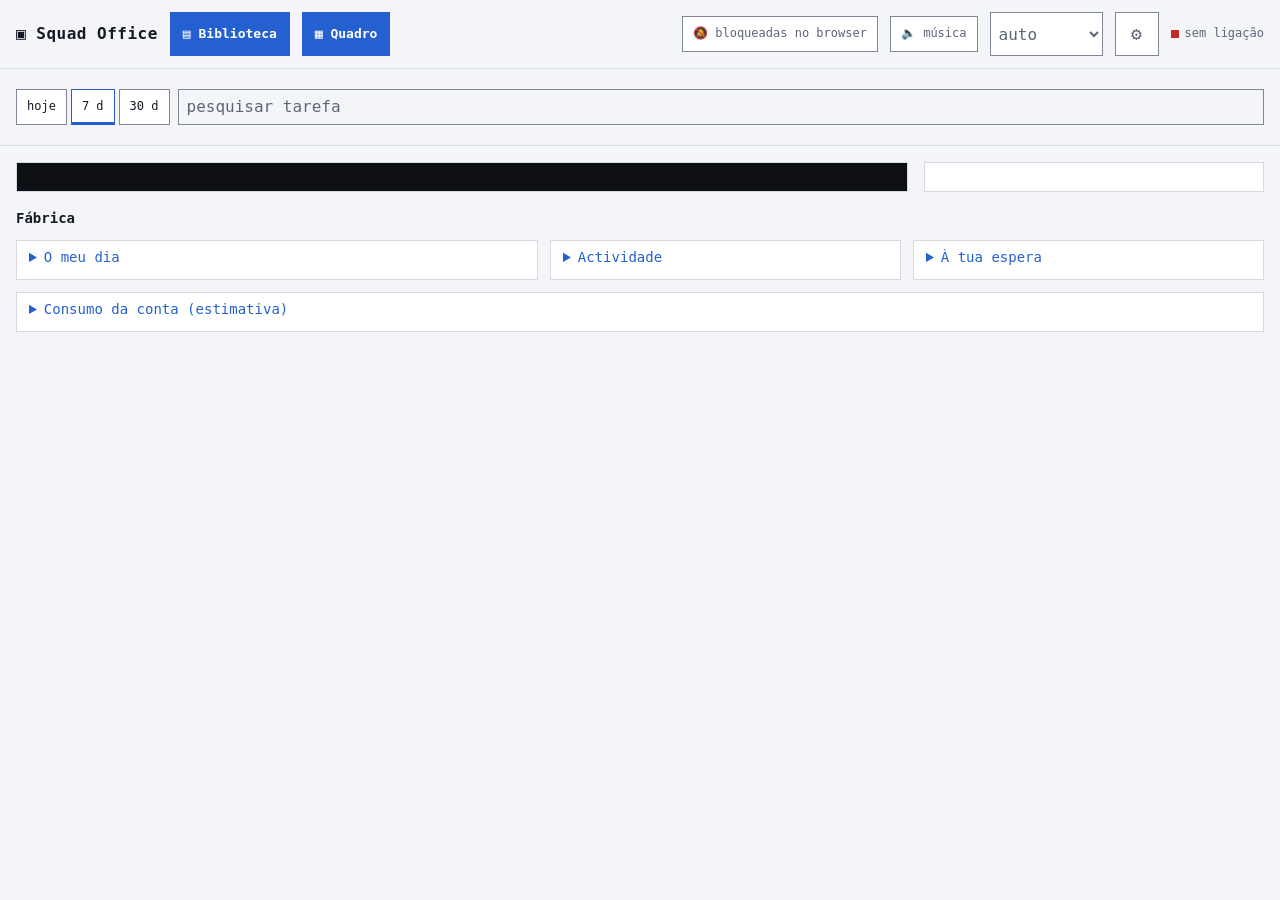
==== static/index.html @ f0184d97 "Squad Office Lite 0.1.2 Co-Authored-By: Claude Opus 5.5 <noreply@anthropic.com>" ====
<!doctype html>
<html lang="pt">
<head>
<meta charset="utf-8">
<meta name="viewport" content="width=device-width, initial-scale=1">
<title>Squad Office</title>
<link rel="manifest" href="manifest.json" crossorigin="use-credentials">
<meta name="theme-color" content="#12141c">
<link rel="apple-touch-icon" href="apple-touch-icon.png">
<meta name="apple-mobile-web-app-capable" content="yes">
<meta name="apple-mobile-web-app-title" content="Squad Office">
<meta name="apple-mobile-web-app-status-bar-style" content="black">
<link rel="icon" href="data:image/svg+xml,<svg xmlns='http://www.w3.org/2000/svg' viewBox='0 0 10 10' shape-rendering='crispEdges'><rect width='10' height='10' fill='%23263238'/><rect x='2' y='1' width='6' height='3' fill='%23ffcc80'/><rect x='1' y='5' width='8' height='4' fill='%2342a5f5'/></svg>">
<script>
// tema antes do 1.º paint: <html data-theme> leva o tema efectivo (auto = claro/escuro do sistema); escolha em localStorage["tema"]
var TEMA_COR = { escuro: "#12141c", claro: "#f4f5f9", sepia: "#f3ead6", contraste: "#000000" }, temaEscolha = "auto", temaMq = null;
function temaAplicar(v) {
  temaEscolha = v === "auto" || Object.prototype.hasOwnProperty.call(TEMA_COR, v) ? v : "auto";
  var ef = temaEscolha === "auto" ? (temaMq && temaMq.matches ? "claro" : "escuro") : temaEscolha, m = document.querySelector('meta[name="theme-color"]');
  document.documentElement.setAttribute("data-theme", ef);
  if (m) m.content = TEMA_COR[ef];
}
try {
  temaMq = window.matchMedia ? matchMedia("(prefers-color-scheme: light)") : null;
  var temaV = "auto";
  try { temaV = localStorage.getItem("tema"); } catch (e) {}
  temaAplicar(temaV);
  var temaF = function () { if (temaEscolha === "auto") temaAplicar("auto"); };
  if (temaMq) temaMq.addEventListener ? temaMq.addEventListener("change", temaF) : temaMq.addListener(temaF);
} catch (e) {}
</script>
<style>
:root {
  --bg: #12141c; --panel: #1b1f2b; --line: #2c3245; --text: #e8eaf2; --muted: #9aa3b8;
  --ok: #66bb6a; --warn: #ffb74d; --bad: #ef5350; --accent: #64b5f6;
  --well: #0d0f15; --sunk: #232838; --ctl: #2c3245; --ok-bg: #1e3a2a; --warn-bg: #2e2716; --bad-bg: #2e1719; --on-accent: #0d0f15;
  --on-warn: #212121; --backdrop: #000000bb; --focus: #64b5f6; --imgbg: #0d0f15; --skel: #232838; color-scheme: dark;
  --now-bg: #3a3220; --act-bg: #1f2a1f; --well-focus: #64b5f6;
}
/* temas (data-theme posto pelo script do <head>; :root = escuro). O escritório (pixel-art) fica igual em todos */
[data-theme="claro"] {
  --bg: #f4f5f9; --panel: #ffffff; --line: #d5d9e3; --text: #171a24; --muted: #5c6577; --ok: #1a6e33; --warn: #a04e00; --bad: #c62828; --accent: #2460d0;
  --well: #0d0f15; --sunk: #e3e6ee; --ctl: #7f8698; --ok-bg: #dcf3e2; --warn-bg: #fff3e6; --bad-bg: #fde3e3; --on-accent: #ffffff;
  --on-warn: #ffffff; --backdrop: #0a0c14b3; --focus: #2460d0; --imgbg: #e3e6ee; --skel: #e3e6ee; color-scheme: light;
  --now-bg: var(--warn-bg); --act-bg: var(--ok-bg); --well-focus: #64b5f6;
}
[data-theme="sepia"] {
  --bg: #f3ead6; --panel: #faf4e6; --line: #dccfb2; --text: #3d3224; --muted: #6b5b46; --ok: #3d6b21; --warn: #8a4b0f; --bad: #a12a1e; --accent: #1f5a96;
  --well: #0d0f15; --sunk: #e6dcc6; --ctl: #8c7b63; --ok-bg: #dfe9cb; --warn-bg: #f6e3c0; --bad-bg: #f2d8cf; --on-accent: #ffffff;
  --on-warn: #ffffff; --backdrop: #2a1e10b3; --focus: #1f5a96; --imgbg: #e6dcc6; --skel: #e3d7bf; color-scheme: light;
  --now-bg: var(--warn-bg); --act-bg: var(--ok-bg); --well-focus: #64b5f6;
}
[data-theme="contraste"] {
  --bg: #000000; --panel: #121212; --line: #bdbdbd; --text: #ffffff; --muted: #d6d6d6; --ok: #66ff8c; --warn: #ffd740; --bad: #ff7a7a; --accent: #5ad1ff;
  --well: #000000; --sunk: #1f1f1f; --ctl: #bdbdbd; --ok-bg: #0b2e14; --warn-bg: #2e2300; --bad-bg: #2a0606; --on-accent: #000000;
  --on-warn: #000000; --backdrop: #000000e6; --focus: #ffff00; --imgbg: #000000; --skel: #2a2a2a; color-scheme: dark;
  --now-bg: var(--warn-bg); --act-bg: var(--ok-bg); --well-focus: #ffff00;
}
* { box-sizing: border-box; }
::placeholder { color: var(--muted); opacity: 1; }
body { margin: 0; background: var(--bg); color: var(--text);
  font: 14px/1.45 ui-monospace, SFMono-Regular, Menlo, Consolas, monospace; }
header { display: flex; flex-wrap: wrap; align-items: center; gap: 8px 12px; padding: 12px 16px; border-bottom: 1px solid var(--line); }
header h1 { font-size: 16px; margin: 0; letter-spacing: .5px; }
#def-b, #bell, #music, #tema { background: var(--panel); color: var(--muted); border: 1px solid var(--ctl);
  min-height: 36px; padding: 4px 10px; font: inherit; font-size: 12px; cursor: pointer; }
#bell { margin-left: auto; }
/* 16 px: o iOS faz zoom em selects mais pequenos; rótulos curtos para música + tema + ao vivo caberem numa linha a 360 px */
#tema { min-height: 44px; font-size: 16px; padding: 4px 0 4px 4px; }
/* Biblioteca: botão preenchido na 1.ª linha do header (em 360 px o resto desce); a secção substitui o escritório */
#quad-b, #bib-b { min-height: 44px; padding: 4px 12px; background: var(--accent); color: var(--on-accent); border: 1px solid var(--accent);
  font: inherit; font-size: 13px; font-weight: 600; cursor: pointer; }
#quad-b:focus-visible, #bib-b:focus-visible { outline: 2px solid var(--text); outline-offset: 2px; }
@media (max-width: 520px) { header { column-gap: 8px; } header h1 { flex: 1 1 0; min-width: 0; } header > :not(h1, #bib-b) { order: 2; }
  header::after { content: ""; order: 1; flex-basis: 100%; margin-top: -8px; } }
header > #def-b { min-width: 44px; min-height: 44px; font-size: 18px; order: 0; }
body[data-view="biblioteca"] :is(#rooms, #filt, #tabs, #totals, main, #fabrica) { display: none; }
body[data-view="quadro"] :is(#aprovacoes, #rooms, #filt, #tabs, #totals, main, #fabrica) { display: none; }
#bell[aria-pressed="true"], #music[aria-pressed="true"] { color: var(--text); border-color: var(--accent); }
#vol { width: 90px; accent-color: var(--accent); }
#live { color: var(--muted); font-size: 12px; display: flex; align-items: center; gap: 6px; }
#live i { width: 8px; height: 8px; background: var(--ok); display: inline-block; }
#live.off i { background: var(--bad); }
#tabs, #rooms { display: flex; gap: 8px; padding: 10px 16px; overflow-x: auto; border-bottom: 1px solid var(--line); }
#tabs button, #rooms button { flex: none; background: var(--panel); color: var(--text); border: 1px solid var(--ctl);
  padding: 6px 10px; font: inherit; font-size: 12px; cursor: pointer; }
#tabs button[aria-pressed="true"], #rooms button[aria-pressed="true"] { border-color: var(--accent); box-shadow: inset 0 -2px 0 var(--accent); }
#rooms { padding-bottom: 0; border-bottom: 0; }
#rooms button { min-height: 36px; padding: 6px 14px; font-size: 13px; }
#tabs .dot, #rooms .dot { display: inline-block; width: 7px; height: 7px; margin-right: 6px; background: var(--muted); }
#tabs .dot.run, #rooms .dot.run { background: var(--ok); animation: blink 1s steps(2) infinite; }
main { display: grid; grid-template-columns: minmax(0, 1fr) 340px; gap: 16px; padding: 16px; }
@media (max-width: 900px) { main { grid-template-columns: 1fr; } }
#office { background: var(--well); border: 1px solid var(--line); }
#office svg { display: block; width: 100%; height: auto; image-rendering: pixelated; }
aside { background: var(--panel); border: 1px solid var(--line); padding: 14px; min-width: 0; }
aside h2 { font-size: 14px; margin: 0 0 4px; }
.sub { color: var(--muted); font-size: 12px; overflow-wrap: anywhere; }
.badge { display: inline-block; padding: 1px 6px; font-size: 11px; border: 1px solid currentColor; margin-left: 6px; }
.s-run { color: var(--ok); } .s-ok { color: var(--accent); } .s-warn { color: var(--warn); } .s-bad { color: var(--bad); }
.steps { display: flex; gap: 4px; margin: 12px 0; }
.steps span { flex: 1; text-align: center; font-size: 11px; padding: 4px 0; background: var(--sunk); color: var(--muted); }
.steps span.done { background: var(--ok-bg); color: var(--ok); }
.steps span.now { background: var(--now-bg); color: var(--warn); }
/* barra de progresso */
.prog { margin: 12px 0; } .prog .steps { margin: 0 0 6px; } .prog-t { margin-top: 4px; color: var(--muted); font-size: 12px; }
.prog-m { height: 6px; background: var(--sunk); outline: 1px solid var(--line); }
.prog-m i { display: block; height: 100%; background: var(--accent); } .late i { background: var(--warn); }
a { color: var(--accent); }
ol { list-style: none; margin: 10px 0 0; padding: 0; max-height: 52vh; overflow-y: auto; }
li { display: grid; grid-template-columns: 10px 1fr auto; gap: 8px; padding: 6px 0; border-top: 1px solid var(--line); font-size: 12px; }
li i { width: 10px; height: 10px; margin-top: 3px; }
li b { font-weight: 600; } li .t { color: var(--muted); white-space: nowrap; }
li.act { background: var(--act-bg); }
.issues { color: var(--warn); font-size: 12px; margin-top: 8px; white-space: pre-line; }
#who { border: 1px solid var(--accent); padding: 8px 10px; margin-bottom: 12px; font-size: 12px; }
#who button { float: right; min-height: 32px; margin: -4px -4px 0 8px; background: var(--bg); color: var(--text);
  border: 1px solid var(--ctl); font: inherit; font-size: 12px; cursor: pointer; }
#office .seat { cursor: pointer; }
#office .seat:focus { outline: none; }
#office .seat:focus-visible > rect:first-of-type { stroke: var(--well-focus); stroke-width: 1; }
/* ecrã estreito: o papel seria ilegível (fica no toque/tooltip) e o nome ganha 1 unidade (cabe em 64 u) */
@media (max-width: 520px) { #office .role { display: none; } #office .seat > text { font-size: 8px; } }
/* 4 salas a 360 px sem scroll horizontal */
@media (max-width: 520px) { #rooms { gap: 4px; padding-inline: 8px; } #rooms button { padding: 6px 8px; } }
.empty { color: var(--muted); padding: 40px 16px; text-align: center; }
#totals { padding: 6px 16px 0; }
#totals:empty { display: none; }
/* faixa Fábrica: igual em todas as salas; <details> fechados por defeito */
#fabrica { display: flex; flex-wrap: wrap; align-items: flex-start; gap: 12px; padding: 0 16px 16px; }
#fabrica h2 { flex-basis: 100%; font-size: 14px; margin: 0; }
#fabrica details { flex: 1 1 300px; background: var(--panel); border: 1px solid var(--line); padding: 0 12px 6px; min-width: 0; }
#fabrica table { width: 100%; border-collapse: collapse; font-size: 12px; margin: 6px 0; }
#fabrica th, #fabrica td { padding: 3px 4px; text-align: right; border-top: 1px solid var(--line); }
#fabrica th:first-child, #fabrica td:first-child { text-align: left; overflow-wrap: anywhere; }
#fabrica details[data-k="wait"] ol { max-height: 40vh; overflow-y: auto; overscroll-behavior: contain; }
#fabrica caption { text-align: left; font-weight: 600; padding-top: 6px; }
li.warn { background: var(--warn-bg); } li.warn b { color: var(--warn); }
li.bad { background: var(--bad-bg); } li.bad b { color: var(--bad); }
li.off { opacity: .5; }
details summary { cursor: pointer; color: var(--accent); min-height: 32px; padding-top: 6px; }
details summary:focus-visible { outline: 1px solid var(--focus); outline-offset: 2px; }
/* alto contraste: foco amarelo de 2 px em todos os controlos (os outros temas mantêm o anel do browser) */
[data-theme="contraste"] :focus-visible { outline: 2px solid var(--focus); outline-offset: 2px; }
@keyframes blink { 50% { opacity: .2; } }
svg .typeA { animation: blink .5s steps(1) infinite; }
svg .typeB { animation: blink .5s steps(1) infinite reverse; }
svg .glow { animation: blink 1.2s steps(2) infinite; }
svg .idle { opacity: .55; }
svg .zz { animation: float 2s steps(4) infinite; }
@keyframes float { 0% { transform: translateY(0); opacity: 1; } 100% { transform: translateY(-6px); opacity: 0; } }
@media (prefers-reduced-motion: reduce) { svg *, .dot.run { animation: none !important; } }
/* v2: luz rotativa de CI vermelho (sem feixe com reduced-motion), etiqueta «preso?», «Agora:» */
svg .beam { transform-origin: 19px 198px; animation: spin 1.6s linear infinite; }
@keyframes spin { to { transform: rotate(360deg); } }
@media (prefers-reduced-motion: reduce) { svg .beam { display: none; } }
.tag { display: inline-block; padding: 0 5px; font-size: 11px; background: var(--warn); color: var(--on-warn); font-weight: 600; }
.now { margin-top: 4px; font-size: 12px; }
/* config inválida ou ausente: o servidor usa o exemplo e diz porquê */
#aviso { margin: 0; padding: 6px 16px; font-size: 12px; background: var(--warn-bg); color: var(--warn); border-bottom: 1px solid var(--line); }
#banner { position: fixed; top: 8px; left: 50%; transform: translateX(-50%); z-index: 10; width: max-content; max-width: calc(100vw - 16px);
  background: var(--ok-bg); color: var(--text); border: 2px solid var(--ok); padding: 8px 14px; font-weight: 600; box-shadow: 0 4px 0 #0008; overflow-wrap: anywhere; }
/* filtro e pesquisa das tarefas terminadas */
#filt { display: flex; flex-wrap: wrap; align-items: center; gap: 8px; padding: 10px 16px 0; }
#filt [role="group"], #rd-f, .btns { display: flex; flex-wrap: wrap; gap: 4px; }
#filt button, #rd-f button, .btns button, #rd-x, #rd-more { background: var(--panel); color: var(--text); border: 1px solid var(--ctl);
  min-height: 36px; padding: 4px 10px; font: inherit; font-size: 12px; cursor: pointer; }
#filt button[aria-pressed="true"], #rd-f button[aria-pressed="true"] { border-color: var(--accent); box-shadow: inset 0 -2px 0 var(--accent); }
#q, #rd-q { flex: 1 1 140px; min-width: 0; min-height: 36px; background: var(--bg); color: var(--text); border: 1px solid var(--ctl);
  padding: 4px 8px; font: inherit; font-size: 16px; }
@media (max-width: 520px) { #filt { padding-inline: 8px; } }
/* «O meu dia» */
#fabrica details[data-k="day"] { flex: 2 1 420px; }
.nums { display: grid; grid-template-columns: repeat(2, minmax(0, 1fr)); gap: 6px; margin: 6px 0 10px; }
.nums div { background: var(--sunk); padding: 6px 8px; overflow-wrap: anywhere; }
.nums b { display: block; font-size: 15px; } .nums span { color: var(--muted); font-size: 11px; }
.chart { display: block; width: 100%; height: auto; max-width: 620px; }
.chart text { fill: var(--muted); }
.leg { display: flex; flex-wrap: wrap; gap: 4px 12px; font-size: 11px; color: var(--muted); margin: 4px 0 10px; }
.leg i { display: inline-block; width: 8px; height: 8px; margin-right: 4px; }
.tl { display: grid; grid-template-columns: minmax(0, 10em) 1fr; gap: 8px; align-items: center; font-size: 11px; padding: 2px 0; }
.tl-t { position: relative; height: 10px; background: var(--sunk); }
.tl-t i { position: absolute; top: 0; bottom: 0; min-width: 3px; }
.tk { display: flex; justify-content: space-between; font-size: 10px; color: var(--muted); }
/* entrega e leitor (markdown escapado: as listas não herdam o estilo das listas do painel) */
.deliv { margin-top: 12px; border-top: 1px solid var(--line); padding-top: 8px; }
.deliv h3 { font-size: 13px; margin: 0 0 6px; }
.deliv .md { max-height: 45vh; overflow-y: auto; margin-top: 8px; overscroll-behavior: contain; }
.md { font-size: 12px; overflow-wrap: anywhere; }
.md h3, .md h4, .md h5 { font-size: 13px; margin: 8px 0 4px; } .md p { margin: 4px 0; }
.md ul, .md ol { list-style: revert; max-height: none; overflow: visible; margin: 4px 0; padding-left: 20px; }
.md li { display: list-item; border: 0; padding: 1px 0; }
.md code { background: var(--bg); padding: 0 3px; }
.md blockquote { margin: 4px 0; padding: 2px 0 2px 10px; border-left: 3px solid var(--line); }
.md pre, .ent pre { white-space: pre-wrap; overflow-wrap: anywhere; background: var(--bg); padding: 6px 8px; margin: 4px 0; font: inherit; font-size: 12px; max-height: 40vh; overflow-y: auto; }
#reader { width: min(900px, calc(100vw - 16px)); max-height: calc(100dvh - 16px); padding: 0; background: var(--panel); color: var(--text); border: 1px solid var(--line); }
#reader[open] { display: flex; flex-direction: column; }
#reader::backdrop { background: var(--backdrop); }
.rd-top { display: flex; align-items: center; gap: 8px; padding: 10px 12px; border-bottom: 1px solid var(--line); }
.rd-top h2 { flex: 1; font-size: 14px; margin: 0; overflow-wrap: anywhere; }
.rd-ctl { display: flex; flex-wrap: wrap; gap: 8px; padding: 8px 12px; }
#rd-s { margin: 0 12px 6px; }
#rd-list { flex: 1; min-height: 0; overflow-y: auto; padding: 0 12px; overscroll-behavior: contain; }
.ent { border-top: 1px solid var(--line); padding: 6px 0; }
.ent.k-pedido { border-left: 3px solid var(--accent); padding-left: 8px; }
.ent.err pre { border-left: 3px solid var(--bad); }
#rd-more { margin: 8px 12px 12px; align-self: flex-start; }
/* tabelas markdown: scroll só dentro do próprio bloco */
.md .tw { overflow-x: auto; margin: 4px 0; }
.md table { border-collapse: collapse; overflow-wrap: normal; }
.md th, .md td { border: 1px solid var(--line); padding: 3px 6px; text-align: left; vertical-align: top; }
/* Aprovações (fim da página; escondida sem pedidos; a secção e cada pedido recolhem) */
#aprovacoes { padding: 0 16px 16px; }
#apr-d > summary { min-height: 44px; color: var(--text); }
#apr-d h2 { display: inline; font-size: 14px; margin: 0; }
#apr-n { color: var(--muted); font-size: 12px; }
.apr { background: var(--panel); border: 1px solid var(--line); margin-bottom: 8px; min-width: 0; }
.apr button, #ad-x { min-height: 44px; background: var(--bg); color: var(--text); border: 1px solid var(--ctl);
  padding: 6px 12px; font: inherit; font-size: 13px; cursor: pointer; }
.apr button:disabled { opacity: .45; cursor: not-allowed; }
.apr button:focus-visible, .apr textarea:focus-visible { outline: 2px solid var(--focus); outline-offset: 1px; }
.apr .apr-h { display: block; width: 100%; text-align: left; border: 0; background: none; padding: 10px 12px; overflow-wrap: anywhere; }
.apr-h b { display: block; font-size: 14px; }
.apr-b { padding: 0 12px 12px; border-top: 1px solid var(--line); min-width: 0; }
.apr-b > h3 { font-size: 12px; color: var(--muted); margin: 10px 0 2px; }
.dec { border-top: 1px solid var(--line); margin-top: 10px; padding-top: 8px; overflow-wrap: anywhere; }
.dec p { margin: 0 0 6px; }
.dec textarea { display: block; width: 100%; min-height: 64px; background: var(--bg); color: var(--text); border: 1px solid var(--ctl);
  padding: 6px 8px; font: inherit; font-size: 16px; resize: vertical; }
.apr .btns { gap: 6px; margin-top: 6px; }
.apr .ok-b { border-color: var(--ok); } .apr .no-b { border-color: var(--bad); }
.cf { margin-top: 8px; padding: 8px; border: 1px solid var(--warn); background: var(--warn-bg); }
.cf span { display: block; font-weight: 600; margin-bottom: 6px; overflow-wrap: anywhere; }
.apr .msg { margin: 6px 0 0; font-size: 12px; }
@media (max-width: 520px) { #aprovacoes { padding-inline: 8px; } }
#apr-dlg { width: min(900px, calc(100vw - 16px)); max-height: calc(100dvh - 16px); padding: 0; background: var(--panel); color: var(--text); border: 1px solid var(--line); }
#apr-dlg[open] { display: flex; flex-direction: column; }
#apr-dlg::backdrop { background: var(--backdrop); }
#ad-b { flex: 1; min-height: 0; overflow-y: auto; padding: 8px 12px 12px; overscroll-behavior: contain; }
</style>
</head>
<body>
<header>
  <h1>▣ Squad Office</h1>
  <button id="bib-b" type="button" aria-pressed="false">▤ Biblioteca</button>
  <button id="quad-b" type="button" aria-pressed="false">▦ Quadro</button>
  <button id="bell" aria-pressed="false" title="Notificar quando um goal termina ou há um alerta">🔕 notificações</button>
  <button id="music" aria-pressed="false" aria-label="Música de fundo">🔈 música</button>
  <input id="vol" type="range" min="0" max="100" step="10" value="30" aria-label="Volume da música" hidden>
  <select id="tema" aria-label="Tema"><option value="auto">auto</option><option value="escuro">escuro</option><option value="claro">claro</option><option value="sepia">sépia</option><option value="contraste">contraste</option></select>
  <button id="def-b" type="button" aria-label="Definições" aria-haspopup="dialog">⚙</button>
  <div id="live"><i></i><span>a ligar…</span></div>
</header>
<p id="aviso" role="status" hidden></p>
<section id="bib" aria-labelledby="bib-h" hidden></section>
<section id="quadro" aria-labelledby="q-h" hidden></section>
<nav id="rooms" aria-label="Salas"></nav>
<div id="filt"><div role="group" aria-label="Tarefas terminadas de"><button type="button" data-p="hoje">hoje</button><button type="button" data-p="7d">7 d</button><button type="button" data-p="30d">30 d</button></div>
  <input id="q" type="search" placeholder="pesquisar tarefa" aria-label="Pesquisar tarefas por projecto ou id" autocomplete="off"></div>
<nav id="tabs" aria-label="Execuções"></nav>
<div id="totals" class="sub"></div>
<main>
  <section id="office" aria-label="Escritório da squad"></section>
  <aside id="info"></aside>
</main>
<section id="fabrica" aria-labelledby="fab-h">
  <h2 id="fab-h">Fábrica</h2>
  <details data-k="day"><summary>O meu dia</summary><div></div></details>
  <details data-k="feed"><summary>Actividade</summary><div></div></details>
  <details data-k="wait"><summary>À tua espera</summary><div></div></details>
  <details data-k="usage"><summary>Consumo da conta (estimativa)</summary><div></div></details>
</section>
<section id="aprovacoes" aria-labelledby="apr-h" hidden><details id="apr-d" open><summary><h2 id="apr-h">Aprovações</h2> <span id="apr-n"></span></summary><div id="apr-list"></div></details></section>
<div id="banner" role="status" hidden></div>
<dialog id="reader" aria-labelledby="rd-h">
  <div class="rd-top"><h2 id="rd-h">Transcript</h2><button type="button" id="rd-x">fechar</button></div>
  <div class="rd-ctl"><input id="rd-q" type="search" maxlength="100" placeholder="pesquisar no transcript" aria-label="Pesquisar no transcript" autocomplete="off">
    <div id="rd-f" role="group" aria-label="Mostrar"><button type="button" data-f="tudo">tudo</button><button type="button" data-f="mensagens">mensagens</button><button type="button" data-f="sem-ferramentas">sem ferramentas</button></div></div>
  <p id="rd-s" class="sub" aria-live="polite"></p>
  <div id="rd-list"></div>
  <button type="button" id="rd-more" hidden>Mais</button>
</dialog>
<dialog id="apr-dlg" aria-labelledby="ad-h">
  <div class="rd-top"><h2 id="ad-h">Pedido</h2><button type="button" id="ad-x">fechar</button></div>
  <p id="ad-s" class="sub" aria-live="polite" style="margin: 6px 12px 0"></p>
  <div id="ad-b" class="md"></div>
</dialog>
<script>
"use strict";
// nomes e papéis num só sítio: mudar um nome é só aqui
const ROLES = {
  "tech-lead":         { name: "Maestro",       short: "Tech lead",   full: "Tech lead",                  shirt: "#26a69a", hair: "#4e342e" },
  "product-owner":     { name: "Dona Ideia",    short: "PO",          full: "Product owner",              shirt: "#ec407a", hair: "#212121" },
  "architect":         { name: "Planta",        short: "Arquitecto",  full: "Arquitecto",                 shirt: "#5c6bc0", hair: "#9e9e9e" },
  "backend-engineer":  { name: "Zé Bastidores", short: "Backend",     full: "Engenheiro backend",         shirt: "#42a5f5", hair: "#3e2723" },
  "frontend-engineer": { name: "Pixel",         short: "Frontend",    full: "Engenheiro frontend",        shirt: "#ffa726", hair: "#f9a825" },
  "devops-engineer":   { name: "Esteira",       short: "DevOps",      full: "Engenheiro DevOps",          shirt: "#8d6e63", hair: "#000000" },
  "infra-engineer":    { name: "Chico Cabos",   short: "Infra",       full: "Engenheiro de infra",        shirt: "#78909c", hair: "#5d4037" },
  "test-engineer":     { name: "Tomé",          short: "Testes",      full: "Testes (só acredita vendo)", shirt: "#9ccc65", hair: "#6d4c41" },
  "code-reviewer":     { name: "Lupa",          short: "Code review", full: "Revisão de código",          shirt: "#ab47bc", hair: "#263238" },
  "security-reviewer": { name: "Cadeado",       short: "Segurança",   full: "Revisão de segurança",       shirt: "#ef5350", hair: "#1b1b1b" },
  "ajudante":          { name: "Faz-Tudo",      short: "Ajudante",    full: "Ajudante",                   shirt: "#ffee58", hair: "#795548" },
  "general":           { name: "Biscate",       short: "Avulso",      full: "Agente genérico",            shirt: "#bdbdbd", hair: "#424242" },
  "cmo":               { name: "Capitã Funil",  short: "CMO",         full: "Directora de marketing",     shirt: "#ff7043", hair: "#3e2723" },
  "analista":          { name: "Tia Contas",    short: "Análise",     full: "Análise de números",         shirt: "#26c6da", hair: "#9e9e9e" },
  "revisor":           { name: "Vírgula",       short: "Revisão",     full: "Revisão de materiais",       shirt: "#d4e157", hair: "#212121" },
  "copy":              { name: "Lábia",         short: "Copy",        full: "Textos (copy)",              shirt: "#f06292", hair: "#f9a825" },
  "crm":               { name: "Fiel",          short: "CRM",         full: "Relação com clientes (CRM)", shirt: "#66bb6a", hair: "#5d4037" },
  "estratega":         { name: "Xadrez",        short: "Estratégia",  full: "Estratégia",                 shirt: "#3949ab", hair: "#000000" },
  "juridico":          { name: "Dra. Alínea",   short: "Jurídico",    full: "Jurídico",                   shirt: "#8e244d", hair: "#4e342e" },
  "criativo":          { name: "Pincel",        short: "Criativo",    full: "Criativos (imagem e vídeo)", shirt: "#8e24aa", hair: "#d84315" },
  "social":            { name: "Hashtag",       short: "Social media", full: "Redes sociais",             shirt: "#00897b", hair: "#212121" },
  "gestor":            { name: "Leme",          short: "Campanhas",   full: "Gestão de campanhas (Meta)", shirt: "#0277bd", hair: "#bf360c" },
  "lider-rnd":         { name: "Bússola",       short: "Líder R&D",   full: "Líder R&D",                  shirt: "#b8860b", hair: "#3e2723" },
  "vigia":             { name: "Sentinela",     short: "Tendências",  full: "Vigia de tendências",        shirt: "#43a047", hair: "#212121" },
  "analista-mercado":  { name: "Radar",         short: "Mercado",     full: "Análise de mercado",         shirt: "#e64a19", hair: "#9e9e9e" },
  "sre":               { name: "Plantão",       short: "SRE",         full: "SRE",                        shirt: "#c62828", hair: "#4e342e" },
  "investigador":      { name: "Pista",         short: "Investigação", full: "Investigação",              shirt: "#00acc1", hair: "#5d4037" },
};
// ficha do papel na sala s: o líder leva a «personagem» da config; um líder sem ficha usa a do tech-lead com o nome do papel
const rl = (r, s = R()) => { const b = ROLES[r] || (r === s?.lead ? { ...ROLES["tech-lead"], name: r, short: "Líder", full: "Líder da squad" } : ROLES.general);
  return r === s?.lead && s.personagem ? { ...b, name: s.personagem } : b; };
const label = (r, s) => `${rl(r, s).name} (${rl(r, s).short})`;
// Salas: uma por squad da config, todas com a planta da Dev; o líder senta-se no lugar do tech-lead. Secretárias opcionais só
// aparecem quando usadas; posição de cada personagem (canto sup. esq. do sprite, antes da escala ×2), viewBox 320×258
const SEATS = { "product-owner": [27, 62], "architect": [91, 62], "tech-lead": [155, 62], "devops-engineer": [219, 62], "infra-engineer": [283, 62],
  "backend-engineer": [27, 140], "frontend-engineer": [91, 140], "test-engineer": [155, 140], "code-reviewer": [219, 140], "security-reviewer": [283, 140],
  "ajudante": [219, 210], "general": [283, 210] };
function salasDe(c) {
  const sqs = Array.isArray(c?.squads) && c.squads.length ? c.squads : [{ id: "dev", nome: "Dev", lead: "tech-lead", personagem: null, formato: "worktree" }];
  return Object.fromEntries(sqs.map((s) => {
    const seats = { ...SEATS }, p = seats["tech-lead"];
    if (s.lead !== "tech-lead") { delete seats["tech-lead"]; delete seats[s.lead]; seats[s.lead] = p; }
    return [s.id, { name: s.nome, lead: s.lead, personagem: s.personagem || null, fases: s.formato === "worktree", coord: "a coordenar a squad",
      optional: ["general", "ajudante"].filter((r) => r !== s.lead), seats }];
  }));
}
const leadOf = (t) => ROOMS[sq(t)];
const sq = (t) => (Object.hasOwn(ROOMS, t.squad ?? "") ? t.squad : SQS[0]); // squad desconhecida → 1.ª sala
const SPRITE = [
  "...hhhh...",
  "..hhhhhh..",
  "..hssssh..",
  "..sesses..",
  "..ssssss..",
  "...ssss...",
  ".cccccccc.",
  "cccccccccc",
  "cccccccccc",
];
const SKIN = ["#ffcc80", "#d7a27a", "#8d5b3e", "#f1c27d", "#c68642"];
const $ = (s) => document.querySelector(s);
const esc = (s) => String(s ?? "").replace(/[&<>"']/g, (c) => ({ "&": "&amp;", "<": "&lt;", ">": "&gt;", '"': "&quot;", "'": "&#39;" }[c]));
const R = () => ROOMS[roomKey] || ROOMS[SQS[0]]; // sala visível
const roleOf = (r) => (R().seats[r] ? r : "general");
const fmtT = (iso) => (iso ? new Date(iso).toLocaleTimeString("pt-PT", { timeZone: TZ, hour: "2-digit", minute: "2-digit" }) : "…");
const fmtNum = (n, d = 0) => Number(n).toLocaleString("pt-PT", { minimumFractionDigits: d, maximumFractionDigits: d });
const fmtDur = (a, b) => {
  if (!a) return "";
  const s = Math.max(0, ((b ? new Date(b) : new Date()) - new Date(a)) / 1000);
  return s < 3600 ? `${Math.round(s / 60)} min` : `${(s / 3600).toFixed(1)} h`;
};

let state = null, roomKey = null, selected = location.hash.match(/^#(biblioteca|quadro)/) ? null : decodeURIComponent(location.hash.slice(1)) || null, prevWorking = {}, firstPaint = true, picked = null;

// ---- config do Office (GET api/config): lida antes da 1.ª pintura; sem resposta, omissões e nova tentativa a cada 5 s
const CFG0 = { marca: "Squad Office", utilizador: { nome: "Utilizador" }, squads: [], projectos: [], colunas: [], biblioteca: [], aviso: null }; // sem listas lançáveis: os módulos tratam a falta
const SQ_COR = ["#64b5f6", "#ff8a65", "#ffd54f", "#ce93d8", "#81c784", "#4dd0e1"]; // cor de cada squad nos gráficos, pela ordem da config
let cfg = CFG0, TZ, ROOMS, SQS, SQC;
function aplicarCfg(c) {
  cfg = { ...CFG0, ...(c && typeof c === "object" ? c : {}) };
  try { TZ = cfg.fuso ? new Intl.DateTimeFormat("en", { timeZone: cfg.fuso }).resolvedOptions().timeZone : undefined; } catch { TZ = undefined; } // fuso que o browser não conhece: o local
  ROOMS = salasDe(cfg); SQS = Object.keys(ROOMS); SQC = Object.fromEntries(SQS.map((k, i) => [k, SQ_COR[i % SQ_COR.length]]));
  if (roomKey && !ROOMS[roomKey]) roomKey = null;
  $("header h1").textContent = "▣ " + cfg.marca;
  $("#aviso").textContent = cfg.aviso ? "Configuração com problemas, a usar o exemplo: " + cfg.aviso : "";
  $("#aviso").hidden = !cfg.aviso;
}
aplicarCfg(CFG0);
async function lerCfg() {
  try {
    const r = await fetch("api/config", { cache: "no-store" });
    if (!r.ok) throw new Error(r.status);
    aplicarCfg(await r.json());
    paint(false);
  } catch { setTimeout(lerCfg, 5000); }
}

function person(role, x, y, mode) {
  const r = rl(role), skin = SKIN[[...role].reduce((a, c) => a + c.charCodeAt(0), 0) % SKIN.length];
  const col = { h: r.hair, s: skin, e: "#212121", c: r.shirt };
  let out = `<g class="${mode === "idle" ? "idle" : ""}">`;
  SPRITE.forEach((row, j) => [...row].forEach((ch, i) => {
    if (col[ch]) out += `<rect x="${x + i}" y="${y + j}" width="1" height="1" fill="${col[ch]}"/>`;
  }));
  return out + "</g>";
}

// cores da secretária (madeira)
const DESK = { top: "#a1887f", front: "#6d4c41", leg: "#4e342e" };
function desk(role, active, used, done, tip) {
  const [x, y] = R().seats[role], r = rl(role);
  // secretária clicável (toque mostra #who); o rect transparente aumenta a área de toque
  let g = `<g class="seat" data-role="${role}" tabindex="0" role="button" aria-label="${esc(r.name + ", " + r.full)}">`
    + `<title>${esc(`${r.name} — ${r.full}: ${tip}`)}</title><rect x="${x - 19}" y="${y - 11}" width="48" height="60" fill="transparent"/>`;
  // tudo desenhado à escala 1 e ampliado ×2 à volta do centro do sprite
  g += `<g transform="translate(${x + 5} ${y + 9}) scale(2) translate(${-x - 5} ${-y - 9})">` + person(role, x, y, active ? "work" : "idle");
  // secretária (à frente do corpo)
  const k = DESK;
  g += `<rect x="${x - 7}" y="${y + 8}" width="24" height="3" fill="${k.top}"/>`;
  g += `<rect x="${x - 7}" y="${y + 11}" width="24" height="7" fill="${k.front}"/>`;
  g += `<rect x="${x - 6}" y="${y + 18}" width="2" height="3" fill="${k.leg}"/><rect x="${x + 14}" y="${y + 18}" width="2" height="3" fill="${k.leg}"/>`;
  // monitor à esquerda
  g += `<rect x="${x - 6}" y="${y + 1}" width="7" height="6" fill="#37474f"/>`;
  g += `<rect x="${x - 5}" y="${y + 2}" width="5" height="4" fill="${active ? "#4fc3f7" : "#263238"}" class="${active ? "glow" : ""}"/>`;
  g += `<rect x="${x - 3}" y="${y + 7}" width="1" height="1" fill="#37474f"/>`;
  if (active) {
    g += `<g class="typeA"><rect x="${x + 1}" y="${y + 8}" width="2" height="1" fill="${SKIN[0]}"/></g>`;
    g += `<g class="typeB"><rect x="${x + 7}" y="${y + 8}" width="2" height="1" fill="${SKIN[0]}"/></g>`;
  } else {
    g += `<text x="${x + 10}" y="${y - 1}" font-size="4" fill="#90a4ae" class="zz">z</text>`;
  }
  if (done) g += `<rect x="${x + 13}" y="${y + 3}" width="4" height="4" fill="#66bb6a"/><path d="M${x + 13.8} ${y + 5} l1 1 l1.6 -2" stroke="#0d0f15" stroke-width=".7" fill="none"/>`;
  // placa: nome a negrito e papel curto por baixo (o papel esconde-se em ecrãs estreitos, ver CSS)
  g += `</g><text x="${x + 5}" y="${y + 41}" text-anchor="middle" font-size="7" font-weight="bold" fill="${active ? "#ffffff" : used ? "#b0bec5" : "#607d8b"}" font-family="ui-monospace,monospace">${esc(r.name)}</text>`;
  g += `<text class="role" x="${x + 5}" y="${y + 47}" text-anchor="middle" font-size="5" fill="#90a4ae" font-family="ui-monospace,monospace">${esc(r.short)}</text>`;
  return g + `</g>`;
}

const cut = (s, n) => (s.length > n ? s.slice(0, n - 1) + "…" : s);
// balão de 2 linhas («Nome (curto)» e o que faz), da largura de uma secretária (não se sobrepõe aos vizinhos)
function bubble(role, text) {
  const [x, y] = R().seats[role], w = 60, h = 15, bx = Math.min(Math.max(1, x + 5 - w / 2), 319 - w), by = y - 12 - h;
  // nome+papel longo («Zé Bastidores (Backend)») é comprimido para caber, em vez de cortado
  const t = (l, dy, b) => `<text x="${bx + w / 2}" y="${by + dy}" text-anchor="middle" font-size="5"${b ? ` font-weight="bold" fill="#37474f"` : ` fill="#212121"`}${l.length > 18 ? ` textLength="${w - 4}" lengthAdjust="spacingAndGlyphs"` : ""} font-family="ui-monospace,monospace">${esc(l)}</text>`;
  return `<g><rect x="${bx}" y="${by}" width="${w}" height="${h}" fill="#fffde7" stroke="#212121" stroke-width=".8"/>`
    + `<rect x="${x + 4}" y="${by + h}" width="3" height="3" fill="#fffde7"/>`
    + t(label(role), 6.5, true) + t(cut(String(text ?? ""), 19), 12.5) + `</g>`;
}

// rect de pixel art (classe e estilo opcionais)
const rc = (x, y, w, h, f, c = "", st = "") => `<rect x="${x}" y="${y}" width="${w}" height="${h}" fill="${f}"${c ? ` class="${c}"` : ""}${st ? ` style="${st}"` : ""}/>`;

function room(task) {
  let s = `<svg viewBox="0 0 320 ${R().h || 258}" shape-rendering="crispEdges" role="group" aria-label="Escritório pixel art da sala ${esc(R().name)}${task?.gh?.ci === "vermelho" ? " · CI vermelho" : ""}">`;
  // chão e parede
  for (let j = 0; j < 15; j++) for (let i = 0; i < 20; i++)
    s += `<rect x="${i * 16}" y="${32 + j * 16}" width="16" height="16" fill="${(i + j) % 2 ? "#2b2f3a" : "#262a34"}"/>`;
  s += `<rect width="320" height="32" fill="#3b4256"/><rect y="30" width="320" height="3" fill="#2a2f3e"/>`;
  s += `<rect x="12" y="6" width="34" height="18" fill="#1a237e"/><rect x="13" y="7" width="15" height="16" fill="#283593"/><rect x="30" y="7" width="15" height="16" fill="#283593"/><rect x="18" y="10" width="2" height="2" fill="#fff59d"/><rect x="38" y="14" width="1" height="1" fill="#fff"/>`;
  s += `<rect x="290" y="14" width="8" height="10" fill="#6d4c41"/><rect x="288" y="6" width="12" height="9" fill="#43a047"/><rect x="291" y="3" width="6" height="4" fill="#66bb6a"/>`;
  // quadro: fases nas squads com worktree; modo e estado nas de sessão (não têm fases)
  s += `<rect x="104" y="4" width="112" height="24" fill="#eceff1"/><rect x="104" y="27" width="112" height="2" fill="#90a4ae"/>`;
  if (!R().fases) {
    const st = task ? task.status : "sem trabalho", w = st.length * 2.7 + 8;
    const col = task ? { "s-run": "#66bb6a", "s-ok": "#64b5f6", "s-warn": "#ffb74d", "s-bad": "#ef5350" }[statusClass(task)] : "#cfd8dc";
    s += `<text x="160" y="15" text-anchor="middle" font-size="8" font-weight="bold" fill="#263238" font-family="ui-monospace,monospace">${esc(task ? task.mode : R().name.toLowerCase())}</text>`;
    s += `<rect x="${160 - w / 2}" y="18" width="${w}" height="7" fill="${col}"/>`;
    s += `<text x="160" y="23.2" text-anchor="middle" font-size="4.5" fill="#263238" font-family="ui-monospace,monospace">${esc(st)}</text>`;
  } else {
    const ph = phases(task);
    ph.forEach((p, i) => {
      const x = 109 + i * 21;
      s += `<rect x="${x}" y="9" width="18" height="10" fill="${p.state === "done" ? "#c8e6c9" : p.state === "now" ? "#ffe0b2" : "#cfd8dc"}"/>`;
      s += `<text x="${x + 9}" y="16" text-anchor="middle" font-size="4.5" fill="#263238" font-family="ui-monospace,monospace">${p.name}</text>`;
    });
    s += `<text x="160" y="25" text-anchor="middle" font-size="3.6" fill="#546e7a" font-family="ui-monospace,monospace">${esc(task ? task.project + " · " + task.mode : "sem trabalho")}</text>`;
  }
  // porta + receção
  s += `<rect x="6" y="206" width="26" height="40" fill="#5d4037"/><rect x="27" y="226" width="3" height="3" fill="#ffd54f"/>`;
  const working = new Set(task ? task.working.map(roleOf) : []); // tipos desconhecidos (Explore…) acendem o Biscate
  const used = new Set(task ? task.agents.map((a) => roleOf(a.role)) : []);
  const done = new Set(task ? task.agents.filter((a) => a.finished).map((a) => roleOf(a.role)) : []);
  const busy = task && task.running, L = task ? leadOf(task) : R();
  if (busy || (task && R().optional.includes(L.lead))) used.add(L.lead); // o gestor fica na sala depois da sua execução
  for (const role of Object.keys(R().seats)) {
    if (R().optional.includes(role) && !used.has(role)) continue;
    s += desk(role, working.has(role), used.has(role), done.has(role) && !working.has(role), doing(task, role));
  }
  if (task) {
    for (const a of task.agents.filter((a) => a.active)) s += bubble(roleOf(a.role), a.act ? actText(a.act) : a.desc);
    if (working.has(L.lead)) s += bubble(L.lead, task.lead?.act ? actText(task.lead.act) : L.coord);
    if (!busy) s += bubble(L.lead, endText(task));
    const stuck = new Set(task.agents.filter((a) => a.stuck).map((a) => roleOf(a.role)));
    if (task.lead?.stuck) stuck.add(L.lead);
    for (const r of stuck) if (R().seats[r] && (!R().optional.includes(r) || used.has(r))) s += stuckTag(r);
    if (task.gh?.ci === "vermelho") s += ciLight();
  }
  s += `<g id="fly"></g></svg>`;
  return s;
}

const endText = (t) => (t.status === "morreu" ? "a tarefa morreu" : ROOMS[sq(t)].fases && t.status === "concluída" ? `PR pronto para ${cfg.utilizador?.nome || "ti"}` : "terminou: " + t.status);

// ---- v2: actividade ao vivo (o estado só traz kind/tool/error; os rótulos vivem aqui)
const ACT = { ler: ["📖", "a ler"], editar: ["✏️", "a editar"], terminal: ["💻", "terminal"], testes: ["🧪", "testes"], web: ["🌐", "web"],
  delegar: ["🤝", "a delegar"], pensar: ["💭", "a pensar"], pr_aberto: ["🎉", "PR aberto"], pr_integrado: ["✅", "PR integrado"],
  push: ["⬆️", "push"], ci_vermelho: ["🔴", "CI vermelho"], ci_verde: ["🟢", "CI verde"] };
const GH_KIND = /^(pr_|push$|ci_)/;
const actText = (a) => (!a ? "" : GH_KIND.test(a.kind) ? ACT[a.kind].join(" ") : a.error ? `⚠️ erro em ${a.tool || a.kind}`
  : ACT[a.kind] ? ACT[a.kind].join(" ") : `🔧 a usar ${a.tool || "outra"}`);
// {act, stuck} de um papel numa tarefa a correr (o líder é a sessão principal)
function nowOf(t, role) {
  if (!t?.running) return null;
  if (role === leadOf(t).lead && t.lead) return t.lead;
  return t.agents.find((a) => roleOf(a.role) === role && !a.finished && (a.act || a.stuck)) || null;
}
const nowLine = (n) => (n && (n.act || n.stuck) ? `<div class="now">Agora: ${esc(n.act ? actText(n.act) : "—")}${n.stuck ? ` <span class="tag">preso?</span>` : ""}</div>` : "");
// etiqueta «preso?» por cima do ombro (fica entre o balão e a secretária; não toca no vizinho)
const stuckTag = (role) => { const [x, y] = R().seats[role];
  return `<g pointer-events="none">${rc(x + 11, y - 10, 22, 8, "#ffb74d")}<text x="${x + 22}" y="${y - 4}" text-anchor="middle" font-size="5" font-weight="bold" fill="#212121" font-family="ui-monospace,monospace">preso?</text></g>`; };
// luz rotativa por cima da porta enquanto o CI da tarefa visível estiver vermelho (sem feixe com reduced-motion, ver CSS)
const ciLight = () => `<g pointer-events="none">${rc(0, 0, 320, R().h || 258, "#ef5350", "", "opacity:.07")}<g class="beam"><path d="M19 198 L250 150 L250 246 Z" fill="#ff1744" opacity=".22"/></g>`
  + rc(11, 202, 16, 4, "#37474f") + rc(13, 195, 12, 7, "#ef5350", "glow") + rc(15, 196, 3, 2, "#ffcdd2")
  + rc(29, 193, 44, 9, "#0d0f15") + `<text x="51" y="200" text-anchor="middle" font-size="6" font-weight="bold" fill="#ff8a80" font-family="ui-monospace,monospace">CI vermelho</text></g>`;
// o que um papel está a fazer (tooltip e caixa #who)
function doing(t, role) {
  if (!t) return "sem execução";
  const mine = t.agents.filter((a) => roleOf(a.role) === role), act = mine.find((a) => a.active);
  if (act) return act.desc;
  if (role === leadOf(t).lead && t.working.includes(role)) return leadOf(t).coord;
  if (role === leadOf(t).lead && !t.running) return endText(t);
  return mine.length ? "terminou: " + mine[mine.length - 1].desc : "sem trabalho nesta execução";
}

function phases(task) {
  const out = [
    { name: "SPEC", state: task?.phases.SPEC ? "done" : "" },
    { name: "PLAN", state: task?.phases.PLAN ? "done" : "" },
    { name: "CODE", state: "" },
    { name: "QA", state: task?.phases.QA ? "done" : "" },
    { name: "PR", state: task?.pr ? "done" : "" },
  ];
  if (!task) return out;
  const roles = task.agents.map((a) => roleOf(a.role));
  if (roles.some((r) => /engineer$/.test(r) && r !== "test-engineer")) out[2].state = "done";
  if (task.mode === "task" && task.pr) out.forEach((p) => (p.state = "done"));
  if (task.running) {
    const i = out.findIndex((p) => p.state !== "done");
    if (i >= 0) out[i].state = "now";
  }
  return out;
}

// barra de progresso
function progPref(k) { try { return localStorage.getItem(k) !== "0"; } catch { return true; } }
function progDur(s) {
  const m = Math.ceil(s / 60);
  return s < 60 ? "< 1 min" : m < 60 ? m + " min" : Math.floor(m / 60) + " h" + (m % 60 ? ` ${m % 60} min` : "");
}
function progTexto(p, est) {
  const ap = (s) => (s < 60 ? "" : "~") + progDur(s);
  return !est ? `a correr há ${progDur(p.decorrido_s)}` : p.atrasada ? `a demorar mais do que o costume (típico ${ap(p.tipico_s)})`
    : p.pct != null ? `≈ ${+p.pct} % · faltam ${ap(p.faltam_s)} (estimativa)` : progTexto(p);
}
function progHtml(p) {
  if (!p || !progPref("progBarra")) return "";
  const est = progPref("progEstimativa"), w = !est ? null : p.atrasada ? 100 : p.pct;
  return `<div class="prog">${p.fases ? `<div class="steps">${p.fases.map((f) => `<span class="${{ feito: "done", agora: "now" }[f.estado] || ""}">${esc(f.nome)}</span>`).join("")}</div>` : ""}`
    + (typeof w === "number" ? `<div class="prog-m${p.atrasada ? " late" : ""}"><i style="width:${w}%"></i></div>` : "")
    + `<div class="prog-t">${esc(progTexto(p, est))}</div></div>`;
}

function fly(from, to) {
  const g = document.getElementById("fly");
  const seats = R().seats;
  if (!g || !seats[from] || !seats[to]) return;
  const [x1, y1] = seats[from].map((v, i) => v + (i ? 4 : 2)), [x2, y2] = seats[to].map((v, i) => v + (i ? 4 : 2));
  const el = document.createElementNS("http://www.w3.org/2000/svg", "g");
  el.innerHTML = `<rect x="0" y="2" width="12" height="9" fill="#ffca28"/><rect x="0" y="0" width="5" height="2" fill="#ffb300"/><rect x="2" y="5" width="8" height="2" fill="#fff8e1"/>`;
  el.style.transition = "transform 1.4s steps(14)";
  el.style.transform = `translate(${x1 + 2}px, ${y1 + 2}px)`;
  g.appendChild(el);
  requestAnimationFrame(() => requestAnimationFrame(() => (el.style.transform = `translate(${x2 + 2}px, ${y2 + 2}px)`)));
  setTimeout(() => el.remove(), 1700);
}

// confetti curto quando há PR novo (nada com reduced-motion)
function confetti() {
  const g = document.getElementById("fly");
  if (!g || matchMedia("(prefers-reduced-motion: reduce)").matches) return;
  for (let i = 0; i < 40; i++) {
    const el = document.createElementNS("http://www.w3.org/2000/svg", "rect"), x = 10 + Math.random() * 300, y = -6 - Math.random() * 30;
    el.setAttribute("width", 3); el.setAttribute("height", 2);
    el.setAttribute("fill", ["#ff7043", "#ffd54f", "#ec407a", "#66bb6a", "#64b5f6", "#ab47bc"][i % 6]);
    el.style.transition = "transform 1.5s steps(12), opacity 1.5s steps(12)";
    el.style.transform = `translate(${x}px, ${y}px)`;
    g.appendChild(el);
    requestAnimationFrame(() => requestAnimationFrame(() => {
      el.style.transform = `translate(${x + (Math.random() - .5) * 60}px, ${y + 120 + Math.random() * 130}px)`;
      el.style.opacity = 0;
    }));
    setTimeout(() => el.remove(), 1600);
  }
}

function statusClass(t) {
  if (t.running) return "s-run";
  if (t.status === "concluída") return "s-ok";
  if (/erro|incompleta|parada|falhou|morreu/.test(t.status)) return "s-bad";
  return "s-warn";
}

// separador de salas (ponto verde = sala com execução a correr)
function renderRooms() {
  $("#rooms").innerHTML = Object.entries(ROOMS).map(([k, r]) =>
    `<button aria-pressed="${k === roomKey}" data-room="${k}"><span class="dot ${state.tasks.some((t) => sq(t) === k && t.running) ? "run" : ""}"></span>${esc(r.name)}</button>`).join("");
  $("#rooms").querySelectorAll("button").forEach((b) => (b.onclick = () => { if (b.dataset.room === roomKey) return; roomKey = b.dataset.room; selected = null; picked = null; paint(false); }));
}

// nas squads de sessão os ids podem repetir-se, por isso modo + dia e hora
const tabName = (t) => (!ROOMS[sq(t)].fases && t.started
  ? `${t.mode} ${new Date(t.started).toLocaleString("pt-PT", { timeZone: TZ, day: "2-digit", month: "2-digit", hour: "2-digit", minute: "2-digit" })}`
  : String(t.id).slice(14) || t.id);

function renderTabs(list) {
  const tabs = $("#tabs");
  if (!list.length) { tabs.innerHTML = ""; return; }
  tabs.innerHTML = list.map((t) =>
    `<button aria-pressed="${t.id === selected}" data-id="${esc(t.id)}"><span class="dot ${t.running ? "run" : ""}"></span>${esc(tabName(t))}</button>`).join("");
  tabs.querySelectorAll("button").forEach((b) => (b.onclick = () => { selected = b.dataset.id; picked = null; paint(false); }));
}

function whoBox(t) {
  if (!picked || !R().seats[picked]) return "";
  const r = rl(picked);
  return `<div id="who"><button type="button">fechar</button><b>${esc(r.name)}</b><div class="sub">${esc(r.full)}</div><div>${esc(doing(t, picked))}</div>${nowLine(nowOf(t, picked))}</div>`;
}

function renderInfo(t) {
  const keep = document.activeElement?.matches?.("#who button"); // o poll de 8 s não pode roubar o foco
  const box = $("#info"), open = [...box.querySelectorAll("details[open]")].map((d) => d.dataset.k);
  const fk = document.activeElement?.matches?.("#info summary") && document.activeElement.parentElement.dataset.k;
  const fa = document.activeElement?.closest?.("#info [data-act]")?.dataset.act; // botões da entrega
  box.innerHTML = whoBox(t) + (t ? infoHtml(t) : `<p class="sub">Sem execuções neste período${$("#q").value.trim() ? " com esta pesquisa" : ""}.</p>`);
  for (const k of open) box.querySelector(`details[data-k="${k}"]`)?.setAttribute("open", ""); // um <details> aberto continua aberto
  if (fk) box.querySelector(`details[data-k="${fk}"] summary`)?.focus();
  if (fa) box.querySelector(`[data-act="${fa}"]`)?.focus();
  const b = $("#who button");
  if (b && keep) b.focus();
  if (b) b.onclick = () => { picked = null; renderInfo(t); };
}

// custo equivalente, turnos e duração da execução do Claude (valor em falta → «—»)
const fmtUsd = (n) => (n == null ? "—" : "≈ US$ " + fmtNum(n, 2));
const costLine = (t) => esc(`custo equivalente ${fmtUsd(t.cost_usd)} · ${t.turns == null ? "—" : t.turns + (t.turns === 1 ? " turno" : " turnos")} · `
  + (t.duration_s == null ? "—" : t.duration_s < 3600 ? fmtNum(t.duration_s / 60, 1) + "\u00a0min" : fmtNum(t.duration_s / 3600, 1) + "\u00a0h"));

// totais da sala (dia e 7 dias civis, pela hora de início)
function renderTotals() {
  const x = state.totals?.[roomKey];
  const win = (w) => fmtUsd(w.cost_usd) + (w.sem_custo > 0 ? ` (${w.sem_custo} sem custo)` : "");
  $("#totals").textContent = x ? `Hoje ${win(x.day)} · 7 dias ${win(x.week)} · custo equivalente` : "";
}

// ---- faixa Fábrica: só reescreve o que mudou (o poll não fecha um <details> aberto nem tira o foco a um link)
const setHtml = (el, h) => { if (el._h !== h) { el.innerHTML = h; el._h = h; } };
const fmtDT = (iso) => (iso ? new Date(iso).toLocaleString("pt-PT", { timeZone: TZ, day: "2-digit", month: "2-digit", hour: "2-digit", minute: "2-digit" }) : "—");
const fmtTok = (n) => (n >= 999500 ? fmtNum(n / 1e6, 1) + " M" : n >= 1e3 ? fmtNum(n / 1e3, 0) + " k" : fmtNum(n));
const PR_RE = /^https:\/\/github\.com\/([\w.-]+\/[\w.-]+)\/pull\/(\d+)$/;
function waitHtml(list) {
  const items = list.map((w) => {
    const m = String(w.pr_url).match(PR_RE), name = m ? `${m[1]}#${m[2]}` : "";
    return `<li><i style="background:${w.draft ? "var(--warn)" : "var(--accent)"}"></i><span><b>${esc(w.project ?? w.id)}</b> · `
      + (m ? `<a href="${esc(w.pr_url)}" target="_blank" rel="noopener noreferrer">${esc(name)}</a>` : "PR sem link") + (w.draft ? " · rascunho" : "")
      + `</span><span class="t">${fmtDT(w.finished)}</span></li>`;
  }).join("");
  return (items ? `<ol>${items}</ol>` : `<p class="sub">Nada à tua espera.</p>`)
    + `<p class="sub">Estado do PR gravado no fim da tarefa; pode já ter sido integrado ou fechado.</p>`;
}
function usageHtml(u) {
  const note = `<p class="sub">Estimativa a partir dos registos locais; o limite da conta não é conhecido.</p>`;
  if (u?.status !== "ok") return `<p class="sub">A calcular…</p>` + note;
  const tot = (x) => x.input + x.output + x.cache_read + x.cache_creation;
  const table = (k, cap) => {
    const rows = Object.entries(u.windows[k] || {}).sort((a, b) => tot(b[1]) - tot(a[1]))
      .map(([m, x]) => `<tr><td>${esc(m)}</td><td>${esc(fmtTok(tot(x)))}</td><td>${esc(fmtTok(x.output))}</td></tr>`).join("");
    return rows ? `<table><caption>${cap}</caption><tr><th scope="col">modelo</th><th scope="col">total</th><th scope="col">saída</th></tr>${rows}</table>`
      : `<p class="sub"><b>${cap}</b>: sem registos.</p>`;
  };
  return table("5h", "Últimas 5 h") + table("7d", "Últimos 7 dias") + note + `<p class="sub">calculado às ${fmtT(u.computed_at)}</p>`;
}
// ---- v2: «O meu dia» (4 números, custo de 30 dias empilhado por squad, linha do tempo de hoje) e «Actividade»
const tzMin = (iso) => { const p = Object.fromEntries(new Intl.DateTimeFormat("en-GB", { timeZone: TZ, hour: "numeric", minute: "numeric", hourCycle: "h23" })
  .formatToParts(new Date(iso)).map((x) => [x.type, x.value])); return +p.hour * 60 + +p.minute; };
function barsSvg(hist) {
  const tot = (d) => SQS.reduce((a, k) => a + (d[k]?.cost_usd || 0), 0), max = Math.max(0.01, ...hist.map(tot)), H = 80;
  let s = "";
  hist.forEach((d, i) => {
    let y = 8 + H;
    const tip = `${d.date.slice(8)}/${d.date.slice(5, 7)}: ` + SQS.map((k) => `${ROOMS[k].name} ${fmtUsd(d[k]?.cost_usd || 0)}`).join(" · ");
    s += `<g><title>${esc(tip)}</title>${rc(i * 10 + 1, 8, 8, H, "#232838", "", "fill:var(--sunk)")}`;
    for (const k of SQS) { const h = ((d[k]?.cost_usd || 0) / max) * H; if (h > 0) { y -= h; s += rc(i * 10 + 1, y.toFixed(2), 8, Math.max(.5, h).toFixed(2), SQC[k]); } }
    s += `</g>`;
  });
  const sum = hist.reduce((a, d) => a + tot(d), 0), t = (x, a, v) => `<text x="${x}" y="${a}" font-size="7" font-family="ui-monospace,monospace"${x > 150 ? ` text-anchor="end"` : ""}>${esc(v)}</text>`;
  return `<svg class="chart" viewBox="0 0 300 100" role="img" aria-label="${esc(`Custo dos últimos 30 dias: ${fmtUsd(sum)}, máximo num dia ${fmtUsd(max)}`)}">`
    + s + t(1, 6, "máx. " + fmtUsd(max)) + t(1, 98, hist[0] ? `${hist[0].date.slice(8)}/${hist[0].date.slice(5, 7)}` : "") + t(299, 98, "hoje") + `</svg>`;
}
function timelineHtml(tl) {
  if (!tl?.length) return `<p class="sub">Nenhuma tarefa começou hoje.</p>`;
  const now = tzMin(Date.now());
  return tl.map((x) => {
    const a = tzMin(x.start), b = x.end ? tzMin(x.end) : now, e = b < a ? 1440 : b, sqk = SQC[x.squad] ? x.squad : SQS[0];
    const hm = (iso) => new Date(iso).toLocaleTimeString("pt-PT", { timeZone: TZ, hour: "2-digit", minute: "2-digit" });
    const when = `${hm(x.start)}–${x.end ? hm(x.end) : "agora"}`;
    return `<div class="tl"><span>${esc(x.project)}<br><span class="sub">${esc(when)}</span></span><span class="tl-t" role="img" aria-label="${esc(`${ROOMS[sqk].name}: ${x.project} ${when}`)}">`
      + `<i style="left:${(a / 14.4).toFixed(2)}%;width:${(Math.max(0, e - a) / 14.4).toFixed(2)}%;background:${SQC[sqk]}"></i></span></div>`;
  }).join("") + `<div class="tl" aria-hidden="true"><span></span><span class="tk"><span>0 h</span><span>6</span><span>12</span><span>18</span><span>24</span></span></div>`;
}
function dayHtml(td, hist) {
  if (!td) return `<p class="sub">Sem dados do dia.</p>`;
  const num = (v, l) => `<div><b>${esc(v)}</b><span>${l}</span></div>`;
  return `<div class="nums">${num(fmtUsd(td.cost_usd), "custo hoje")}${num(td.done, "tarefas concluídas")}${num(fmtNum(td.hours, 1) + " h", "horas de trabalho")}`
    + `${num(td.top ? `${td.top.project} ${fmtUsd(td.top.cost_usd)}` : "—", "tarefa mais cara")}</div>`
    + (hist?.length ? barsSvg(hist) : "") + `<div class="leg">${SQS.map((k) => `<span><i style="background:${SQC[k]}"></i>${ROOMS[k].name}</span>`).join("")}</div>`
    + `<p class="sub">Linha do tempo de hoje (${esc(TZ || "hora local")})</p>` + timelineHtml(td.timeline);
}
function feedHtml(f) {
  const items = (f || []).map((e) => {
    const t = state.tasks.find((x) => x.id === e.task), who = ROLES[e.role] || e.role === ROOMS[e.squad]?.lead ? label(e.role, ROOMS[e.squad]) : e.role || "?";
    return `<li class="${e.kind === "ci_vermelho" || (e.error && !GH_KIND.test(e.kind)) ? "bad" : ""}"><i style="background:${SQC[e.squad] || "var(--muted)"}"></i>`
      + `<span><b>${esc(actText(e))}</b> · ${esc(who)}<br><span class="sub">${esc(t ? `${t.project} · ${tabName(t)}` : e.task)}</span></span><span class="t">${fmtT(e.at)}</span></li>`;
  }).join("");
  return items ? `<ol>${items}</ol>` : `<p class="sub">Sem actividade recente.</p>`;
}
function renderFabrica() {
  const w = state.waiting || [], part = (k) => $(`#fabrica details[data-k="${k}"]`);
  const sums = { day: state.today ? `O meu dia (${fmtUsd(state.today.cost_usd)} hoje)` : "O meu dia", feed: `Actividade (${(state.feed || []).length})`,
    wait: `À tua espera (${w.length})`, usage: "Consumo da conta (estimativa)" };
  const bodies = { day: dayHtml(state.today, state.history), feed: feedHtml(state.feed),
    wait: waitHtml(w), usage: usageHtml(state.usage) };
  for (const k in sums) { setHtml(part(k).querySelector("summary"), esc(sums[k])); setHtml(part(k).querySelector("div"), bodies[k]); }
}

function infoHtml(t) {
  const pr = t.pr ? t.pr.match(/^(\S+)\s*(.*)$/) : null;
  const items = t.agents.slice().reverse().map((a) => {
    const r = rl(roleOf(a.role));
    const now = t.running && !a.finished && (a.act || a.stuck) ? `<br><span class="sub">Agora: ${esc(actText(a.act) || "—")}</span>${a.stuck ? ` <span class="tag">preso?</span>` : ""}` : "";
    return `<li class="${a.active ? "act" : ""}"><i style="background:${r.shirt}"></i><span><b>${esc(label(roleOf(a.role)))}</b> — ${esc(a.desc)}${now}</span>`
      + `<span class="t">${fmtT(a.start)}${a.active ? " · agora" : " · " + fmtDur(a.start, a.end || a.last)}</span></li>`;
  }).join("");
  const g = t.gh || {}, gm = String(g.pr_url ?? "").match(PR_RE);
  const gh = g.pr || g.ci ? `<div class="sub">GitHub: ${g.pr ? (gm ? `<a href="${esc(g.pr_url)}" target="_blank" rel="noopener noreferrer">PR #${esc(gm[2])}</a>` : "PR") + " " + esc(g.pr) : ""}`
    + `${g.pr && g.ci ? " · " : ""}${g.ci ? `<span class="${g.ci === "vermelho" ? "s-bad" : "s-run"}">CI ${esc(g.ci)}</span>` : ""}</div>` : "";
  return `
    <h2>${esc(t.project)} <span class="badge ${statusClass(t)}">${esc(t.status)}</span></h2>
    <div class="sub">${esc(t.mode)}${t.branch ? " · " + esc(t.branch) : ""}</div>
    <div class="sub">início ${fmtT(t.started)} · ${t.running ? "há " + fmtDur(t.started) : "duração " + fmtDur(t.started, t.finished)}
      ${t.auto_resumes ? " · retomas auto: " + t.auto_resumes : ""}</div>
    <div class="sub">${costLine(t)}</div>
    ${t.running ? nowLine(t.lead) : ""}${gh}
    ${pr ? `<div class="sub">PR: ${PR_RE.test(pr[1]) ? `<a href="${esc(pr[1])}" target="_blank" rel="noopener noreferrer">${esc(pr[1].replace(/^https:\/\/github.com\//, ""))}</a>` : esc(pr[1])} ${esc(pr[2])}</div>` : ""}
    ${progHtml(t.progress) || (ROOMS[sq(t)].fases ? `<div class="steps">${phases(t).map((p) => `<span class="${p.state}">${p.name}</span>`).join("")}</div>` : "")}
    ${t.issues.length ? `<div class="issues">${esc(t.issues.join("\n"))}</div>` : ""}
    <ol>${items || `<li><i></i><span class="sub">${t.mode === "task" ? "Tarefa de um só engenheiro (sem subagentes)." : "Ainda sem passagens."}</span><span></span></li>`}</ol>
    ${t.running ? "" : delivHtml(t)}`;
}

// ---- v2: entrega e leitor do transcript (só por clique; nunca no polling). O #info é reescrito a cada 8 s: a entrega fica em cache
const delivs = {}, dkey = (t) => sq(t) + "/" + t.id;
function delivHtml(t) {
  const c = delivs[dkey(t)], open = !!c?.open;
  const body = !open ? "" : c.loading ? `<p class="sub">A carregar…</p>` : c.err ? `<p class="sub s-bad">${esc(c.err)}</p>`
    : c.delivery ? `<div class="md">${md(c.delivery)}</div>` : `<p class="sub">Sem entrega registada para esta tarefa.</p>`;
  return `<div class="deliv"><h3>Entrega</h3><div class="btns"><button type="button" data-act="entrega" aria-expanded="${open}">${open ? "Esconder entrega" : "Ver entrega"}</button>`
    + `<button type="button" data-act="ler">Ler transcript</button></div>${body}</div>`;
}
async function fetchT(t, page, f, q) {
  const p = new URLSearchParams({ squad: sq(t), page, f });
  if (q) p.set("q", q);
  const r = await fetch(`api/transcript/${encodeURIComponent(t.id)}?${p}`, { cache: "no-store" });
  if (!r.ok) throw new Error(r.status);
  return r.json();
}
async function toggleDeliv(t) {
  const k = dkey(t), c = delivs[k];
  if (c && !c.err && !c.loading) { c.open = !c.open; return renderInfo(t); }
  if (c?.loading) return;
  delivs[k] = { open: true, loading: true };
  renderInfo(t);
  try { delivs[k] = { open: true, delivery: (await fetchT(t, 0, "tudo", "")).delivery }; }
  catch (e) { delivs[k] = { open: true, err: e.message === "404" ? "Sem transcript para esta tarefa." : "Não foi possível carregar a entrega." }; }
  const cur = state.tasks.find((x) => x.id === selected);
  if (cur && dkey(cur) === k) renderInfo(cur);
}
$("#info").addEventListener("click", (e) => {
  const b = e.target.closest?.("[data-act]"), t = state?.tasks.find((x) => x.id === selected);
  if (!b || !t) return;
  if (b.dataset.act === "ler") openReader(t); else toggleDeliv(t);
});

// markdown simples sem lib: TODO o texto passa por esc(); só títulos #–###, listas - e 1., tabelas |, citações >, **negrito**, *itálico*, `código`, ``` e ligações https://
function inline(s) {
  return String(s).split(/(`[^`\n]+`)/).map((p, i) => (i % 2 ? `<code>${esc(p.slice(1, -1))}</code>`
    : p.split(/(https:\/\/[^\s<>"'`*]*[^\s<>"'`*.,;:!?)\]])/).map((u, j) => (j % 2 ? `<a href="${esc(u)}" target="_blank" rel="noopener noreferrer">${esc(u)}</a>`
      : esc(u).replace(/\*\*(.+?)\*\*/g, "<strong>$1</strong>").replace(/(^|[^\w*])\*(?![\s*])([^*\n]*?[^\s*])\*(?![\w*])/g, "$1<em>$2</em>"))).join(""))).join("");
}
// tabelas: «| a | b |» seguida de «|---|---|»; cada célula passa por inline() (escapada); «\|» é uma barra dentro da célula
const TROW = /^\s*\|/, TSEP = /^\s*\|?\s*:?-+:?\s*(\|\s*:?-+:?\s*)*\|?\s*$/;
const cells = (l, tag) => l.trim().replace(/^\|/, "").replace(/(?<!\\)\|$/, "").split(/(?<!\\)\|/)
  .map((c) => `<${tag}${tag === "th" ? ` scope="col"` : ""}>${inline(c.trim().replace(/\\\|/g, "|"))}</${tag}>`).join("");
function md(src) {
  const out = [], lines = String(src ?? "").split("\n");
  let para = [], list = null, code = null, tbl = null, quote = null;
  const flush = () => { if (para.length) out.push(`<p>${para.map(inline).join("<br>")}</p>`); para = []; if (list) out.push(`</${list}>`); list = null;
    if (quote) out.push(`<blockquote>${quote.map(inline).join("<br>")}</blockquote>`); quote = null;
    if (tbl) out.push(`<div class="tw"><table>${tbl.join("")}</table></div>`); tbl = null; };
  for (let i = 0; i < lines.length; i++) {
    const line = lines[i];
    if (code) { if (/^\s*```/.test(line)) { out.push(`<pre><code>${esc(code.join("\n"))}</code></pre>`); code = null; } else code.push(line); continue; }
    if (tbl) { if (TROW.test(line)) { tbl.push(`<tr>${cells(line, "td")}</tr>`); continue; } flush(); }
    let m;
    if (/^\s*```/.test(line)) { flush(); code = []; }
    else if (TROW.test(line) && /\|/.test(lines[i + 1] ?? "") && TSEP.test(lines[i + 1])) { flush(); tbl = [`<tr>${cells(line, "th")}</tr>`]; i++; }
    else if ((m = line.match(/^(#{1,3})\s+(.*)$/))) { flush(); const h = m[1].length + 2; out.push(`<h${h}>${inline(m[2])}</h${h}>`); }
    else if ((m = line.match(/^\s*(?:(-)|\d+\.)\s+(.*)$/))) { const k = m[1] ? "ul" : "ol"; if (list !== k) { flush(); out.push(`<${k}>`); list = k; } out.push(`<li>${inline(m[2])}</li>`); }
    else if ((m = line.match(/^\s*>\s?(.*)$/))) { if (!quote) { flush(); quote = []; } quote.push(m[1]); }
    else if (!line.trim()) flush();
    else { if (list || quote) flush(); para.push(line); }
  }
  if (code) out.push(`<pre><code>${esc(code.join("\n"))}</code></pre>`); // bloco sem fecho
  flush();
  return out.join("");
}

const rd = { t: null, f: "tudo", q: "", page: 0, seq: 0 };
const KIND = { pedido: "Pedido", resposta: "Resposta", ferramenta: "Ferramenta", resultado: "Resultado" };
const entryHtml = (e) => `<div class="ent k-${esc(e.kind)}${e.error ? " err" : ""}"><div class="sub">${fmtT(e.at)} · ${esc(KIND[e.kind] || e.kind)}${e.tool ? " · " + esc(e.tool) : ""}${e.error ? ` · <span class="s-bad">erro</span>` : ""}</div>`
  + (e.kind === "pedido" || e.kind === "resposta" ? `<div class="md">${md(e.text)}</div>` : `<pre>${esc(e.text)}</pre>`) + `</div>`;
async function readerLoad(more) {
  const n = ++rd.seq, page = more ? rd.page + 1 : 0;
  $("#rd-s").textContent = "A carregar…";
  $("#rd-more").hidden = true;
  try {
    const d = await fetchT(rd.t, page, rd.f, rd.q);
    if (n !== rd.seq) return; // resposta antiga (pesquisa/filtro mudou entretanto)
    rd.page = d.page;
    const h = d.entries.map(entryHtml).join("");
    if (more) $("#rd-list").insertAdjacentHTML("beforeend", h);
    else $("#rd-list").innerHTML = h || `<p class="sub">Nada encontrado.</p>`;
    $("#rd-s").textContent = `${d.total} entradas · página ${d.page + 1} de ${d.pages}` + (d.truncated ? " · transcript longo: só a parte final" : "");
    $("#rd-more").hidden = d.page >= d.pages - 1;
  } catch (e) {
    if (n === rd.seq) $("#rd-s").textContent = e.message === "404" ? "Sem transcript para esta tarefa." : "Não foi possível carregar o transcript.";
  }
}
const paintRdF = () => $("#rd-f").querySelectorAll("button").forEach((b) => b.setAttribute("aria-pressed", b.dataset.f === rd.f));
function openReader(t) {
  Object.assign(rd, { t, f: "tudo", q: "" });
  $("#rd-q").value = "";
  paintRdF();
  $("#rd-h").textContent = `Transcript: ${t.project} · ${tabName(t)}`;
  $("#rd-list").innerHTML = "";
  $("#reader").showModal();
  readerLoad(false);
}
$("#rd-x").onclick = () => $("#reader").close();
$("#rd-more").onclick = () => readerLoad(true);
$("#rd-f").onclick = (e) => { const b = e.target.closest("button"); if (!b || b.dataset.f === rd.f) return; rd.f = b.dataset.f; paintRdF(); readerLoad(false); };
let rdT = 0;
$("#rd-q").oninput = () => { clearTimeout(rdT); rdT = setTimeout(() => { rd.q = $("#rd-q").value.trim().slice(0, 100); readerLoad(false); }, 350); };

// ---- v2: filtro hoje/7 d/30 d (guardado) e pesquisa sem maiúsculas/acentos; a correr e «morreu» aparecem sempre
let period = (() => { try { const v = localStorage.getItem("periodo"); return ["hoje", "7d", "30d"].includes(v) ? v : "7d"; } catch { return "7d"; } })();
const fold = (s) => String(s ?? "").normalize("NFD").replace(/[\u0300-\u036f]/g, "").toLowerCase();
const tzDay = (d) => new Date(d).toLocaleDateString("en-CA", { timeZone: TZ });
function shown(t) {
  if (t.running || t.status === "morreu") return true;
  const q = fold($("#q").value.trim()), at = t.finished || t.started;
  if (q && !fold(`${t.project} ${t.id}`).includes(q)) return false;
  if (!at) return true;
  return period === "hoje" ? tzDay(at) === tzDay(Date.now()) : Date.now() - new Date(at) <= (period === "7d" ? 7 : 30) * 864e5;
}
const paintFilt = () => $("#filt").querySelectorAll("button").forEach((b) => b.setAttribute("aria-pressed", b.dataset.p === period));
$("#filt").onclick = (e) => {
  const b = e.target.closest("button");
  if (!b || b.dataset.p === period) return;
  period = b.dataset.p;
  try { localStorage.setItem("periodo", period); } catch {}
  paintFilt(); paint(false);
};
$("#q").oninput = () => paint(false);
paintFilt();

// mostra uma execução (clique na notificação), mudando para a sala dela
function selectTask(id) {
  if (isBib()) bibFechar();
  if (isQuadro()) qFechar();
  const t = state?.tasks.find((x) => x.id === id);
  if (t) roomKey = sq(t);
  selected = id; picked = null; paint(false);
}

function paint(animate) {
  if (!state) return;
  if (!roomKey) { // 1.ª pintura: sala da execução pedida (#id), senão a que tem trabalho a correr (empate: a 1.ª sala)
    const h = state.tasks.find((t) => t.id === selected), run = state.tasks.filter((t) => t.running);
    roomKey = h ? sq(h) : run.some((t) => sq(t) === SQS[0]) ? SQS[0] : run.length ? sq(run[0]) : state.tasks[0] ? sq(state.tasks[0]) : SQS[0];
  }
  const list = state.tasks.filter((t) => sq(t) === roomKey && shown(t));
  if (!selected || !list.some((t) => t.id === selected)) selected = list[0]?.id ?? null;
  const t = list.find((x) => x.id === selected);
  const f = document.activeElement?.closest?.(".seat")?.dataset.role; // o repaint não pode roubar o foco
  renderRooms();
  renderTabs(list);
  renderTotals();
  renderApr();
  renderFabrica();
  $("#office").innerHTML = room(t);
  if (f) $("#office").querySelector(`.seat[data-role="${f}"]`)?.focus();
  renderInfo(t);
  musicRoom();
  if (!t || !animate) return;
  const before = new Set((prevWorking[t.id] || []).map(roleOf)), now = new Set(t.working.map(roleOf));
  let delay = 0;
  const lead = leadOf(t).lead;
  for (const r of now) if (!before.has(r) && r !== lead) { setTimeout(() => fly(lead, r), delay); delay += 500; }
  for (const r of before) if (!now.has(r) && r !== lead) { setTimeout(() => fly(r, lead), delay); delay += 500; }
}

// tocar/Enter numa personagem abre a caixa #who (delegação: sobrevive ao repaint)
function pick(e) {
  const seat = e.target.closest?.(".seat");
  if (!seat) return;
  picked = seat.dataset.role;
  renderInfo(state?.tasks.find((x) => x.id === selected));
  $("#who")?.scrollIntoView({ block: "nearest" });
  if (e.type === "keydown") $("#who button")?.focus(); // teclado/leitor de ecrã: vai para a caixa
}
$("#office").addEventListener("click", pick);
$("#office").addEventListener("keydown", (e) => { if (e.key === "Enter" || e.key === " ") { e.preventDefault(); pick(e); } });

// ---- aprovações: secção no fim; o Office só escreve na fila (POST api/decisao), nunca aplica
// O poll repinta a cada 8 s: o estado de UI vive em aprUi (por fonte/ficheiro) e as notas NÃO entram no HTML comparado,
// por isso um pedido só é reconstruído quando os dados ou a UI mudam; notas, foco e cursor são repostos depois.
// pedidos abertos em localStorage["aprAbertos"] (JSON de chaves): grava-se só ao abrir/fechar, nunca no poll
const aLerAbertos = (raw) => { try { const a = JSON.parse(raw); return new Set(Array.isArray(a) && a.every((x) => typeof x === "string") ? a : []); } catch { return new Set(); } };
let aAbertos = new Set();
try { aAbertos = aLerAbertos(localStorage.getItem("aprAbertos")); } catch {}
const aprUi = {}, aKey = (p) => p.fonte + "/" + p.ficheiro;
const aUi = (k) => (aprUi[k] ||= { open: aAbertos.has(k), notes: {}, confirm: null, err: null, busy: false, sent: {} });
function aGravarAbertos() {
  const ks = (state?.aprovacoes || []).map(aKey).filter((k) => aprUi[k]?.open).slice(0, 100);
  aAbertos = new Set(ks);
  try { localStorage.setItem("aprAbertos", JSON.stringify(ks)); } catch {}
}
const aFind = (k) => (state?.aprovacoes || []).find((p) => aKey(p) === k);
const aIdade = (n) => (n <= 0 ? "hoje" : n === 1 ? "há 1 dia" : `há ${n} dias`);
const aName = (id) => (id === "*" ? "o pedido" : id);
// enviada daqui para a mesma versão do pedido: aprovar/recusar fecham a decisão até o servidor a dar como recebida
const aSent = (u, p, d) => (u.sent[d.id]?.sha === p.sha256 ? u.sent[d.id].accao : null);
const aOpen = (u, p) => p.decisoes.filter((d) => d.aberta && !["aprovar", "recusar"].includes(aSent(u, p, d)));
const aTotal = (list) => list.reduce((a, p) => a + aOpen(aUi(aKey(p)), p).length, 0);
const aVerb = { aprovar: "Aprovar", recusar: "Recusar", comentar: "Enviar comentário em" };
function aConfirmText(p, c) {
  if (c.id === "*todas") return `Aprovar todas: ${aOpen(aUi(aKey(p)), p).map((d) => d.id).join(", ")}?`;
  const d = p.decisoes.find((x) => x.id === c.id);
  return `${aVerb[c.accao]} ${aName(c.id)}${c.accao === "aprovar" && d?.valor ? " — " + d.valor : ""}?`;
}
const aCf = (p, u) => `<div class="cf" role="group" aria-label="Confirmação"><span>${esc(aConfirmText(p, u.confirm))}</span><div class="btns">`
  + `<button type="button" class="ok-b" data-a="ok" data-f="ok">Confirmar</button><button type="button" data-a="no" data-f="no">Cancelar</button></div></div>`;
const aErr = (u, id) => (u.err?.id === id ? `<p class="msg s-bad" role="alert">${esc(u.err.msg)}</p>` : "");
function aDecHtml(p, u, d) {
  const head = d.id === "*" ? "" : `<p><b>${esc(d.id)}</b> ${esc(d.texto)}</p>`, sent = aSent(u, p, d);
  if (d.feito) return `<div class="dec">${head}<p class="${d.feito === "aprovado" ? "s-run" : "s-bad"}">${d.feito === "aprovado" ? "✓ aprovado" : "✗ recusado"}${d.data ? " · " + esc(d.data) : ""}</p></div>`;
  if (d.recebido || sent === "aprovar" || sent === "recusar") return `<div class="dec">${head}<p class="s-ok">Recebido · a aplicar</p></div>`;
  const dis = u.busy ? " disabled" : "", lab = aName(d.id);
  return `<div class="dec">${head}<textarea data-id="${esc(d.id)}" data-f="n:${esc(d.id)}" maxlength="2000" rows="2" aria-label="${esc(`Observação para ${lab}`)}" placeholder="observação (obrigatória para recusar ou comentar)"></textarea>`
    + `<div class="btns"><button type="button" class="ok-b" data-a="aprovar" data-id="${esc(d.id)}" data-f="aprovar:${esc(d.id)}"${dis}>${esc(d.valor ? "Aprovar · " + d.valor : "Aprovar")}</button>`
    + `<button type="button" class="no-b" data-a="recusar" data-id="${esc(d.id)}" data-f="recusar:${esc(d.id)}" data-nota${dis}>Recusar</button>`
    + `<button type="button" data-a="comentar" data-id="${esc(d.id)}" data-f="comentar:${esc(d.id)}" data-nota${dis}>Comentar</button></div>`
    + `<p class="msg sub" data-hint="${esc(d.id)}">escreve o motivo para recusar ou comentar</p>`
    + (sent === "comentar" ? `<p class="msg s-ok">comentário enviado</p>` : "")
    + (u.confirm && u.confirm.id === d.id ? aCf(p, u) : "") + aErr(u, d.id) + `</div>`;
}
function aprHtml(p) {
  const u = aUi(aKey(p)), open = aOpen(u, p), n = open.length;
  let h = `<button type="button" class="apr-h" data-a="tog" data-f="tog" aria-expanded="${u.open}"><span class="sub">${esc(p.fonte)}</span><b>${esc(p.titulo)}</b>`
    + `<span class="sub"><span class="${p.idade_dias > 3 ? "s-warn" : ""}">${esc(aIdade(p.idade_dias))}</span> · ${n} ${n === 1 ? "decisão em aberto" : "decisões em aberto"}</span></button>`;
  if (!u.open) return h;
  h += `<div class="apr-b">${p.resumo ? `<div class="md">${md(p.resumo)}</div>` : ""}`
    + (p.datas ? `<h3>Datas e orçamento</h3><div class="md">${md(p.datas)}</div>` : "")
    + `<div class="btns"><button type="button" data-a="full" data-f="full">Ver o pedido completo</button></div>`
    + p.decisoes.map((d) => aDecHtml(p, u, d)).join("");
  if (n >= 2) h += `<div class="dec"><div class="btns"><button type="button" class="ok-b" data-a="todas" data-f="todas"${u.busy ? " disabled" : ""}>Aprovar todas (${n})</button></div>`
    + (u.confirm?.id === "*todas" ? aCf(p, u) : "") + `</div>`;
  if (u.busy) h += `<p class="msg sub" role="status">A enviar…</p>`;
  // erro de uma decisão que já não está em aberto (ex.: 409 depois de recarregar) fica no fim do pedido
  if (u.err && !open.some((d) => d.id === u.err.id)) h += `<p class="msg s-bad" role="alert">${esc(aName(u.err.id) + ": " + u.err.msg)}</p>`;
  return h + `</div>`;
}
// Recusar/Comentar só com nota escrita; o estado dos botões não entra no HTML (muda a cada tecla)
function aSync(el) {
  const u = aUi(el.dataset.k);
  el.querySelectorAll("textarea[data-id]").forEach((t) => {
    const empty = !(u.notes[t.dataset.id] || "").trim(), id = CSS.escape(t.dataset.id);
    el.querySelectorAll(`button[data-nota][data-id="${id}"]`).forEach((b) => (b.disabled = u.busy || empty));
    const hint = el.querySelector(`[data-hint="${id}"]`);
    if (hint) hint.hidden = !empty;
  });
}
let aFocus = null; // foco a pôr depois do próximo render (ex.: «Confirmar» ao abrir a confirmação)
function renderApr() {
  const list = state.aprovacoes || [], box = $("#apr-list"), keys = list.map(aKey).join("\n");
  $("#aprovacoes").hidden = !list.length;
  const m = aTotal(list);
  setHtml($("#apr-h"), esc(`Aprovações (${list.length})`));
  setHtml($("#apr-n"), esc(`· ${m} ${m === 1 ? "decisão em aberto" : "decisões em aberto"}`));
  const ae = document.activeElement, fEl = ae?.closest?.("#apr-list .apr");
  const f = aFocus || (fEl && ae.dataset.f ? { k: fEl.dataset.k, f: ae.dataset.f, s: ae.selectionStart, e: ae.selectionEnd } : null);
  aFocus = null;
  if (box._keys !== keys) { box.innerHTML = list.map((p) => `<div class="apr" data-k="${esc(aKey(p))}"></div>`).join(""); box._keys = keys; }
  [...box.children].forEach((el, i) => {
    const h = aprHtml(list[i]), u = aUi(el.dataset.k);
    if (el._h !== h) {
      el.innerHTML = h; el._h = h;
      el.querySelectorAll("textarea[data-id]").forEach((t) => (t.value = u.notes[t.dataset.id] || ""));
      if (f?.k === el.dataset.k) {
        const t = el.querySelector(`[data-f="${CSS.escape(f.f)}"]`) || el.querySelector(`[data-f="tog"]`);
        t?.focus();
        if (t?.tagName === "TEXTAREA" && f.s != null) t.setSelectionRange(f.s, f.e);
      }
    }
    aSync(el);
  });
}
async function aprSend(k) {
  const p = aFind(k), u = aUi(k), c = u.confirm;
  if (!p || !c || u.busy) return;
  const ids = c.id === "*todas" ? aOpen(u, p).map((d) => d.id) : [c.id];
  Object.assign(u, { busy: true, confirm: null, err: null });
  renderApr();
  let reload = false;
  for (const id of ids) { // em sequência; pára no 1.º erro
    const nota = (u.notes[id] || "").trim();
    if (c.accao !== "aprovar" && !nota) { u.err = { id, msg: "escreve o motivo" }; break; }
    let r = null, d = {};
    try {
      r = await fetch("api/decisao", { method: "POST", headers: { "Content-Type": "application/json" },
        body: JSON.stringify({ fonte: p.fonte, ficheiro: p.ficheiro, id, accao: c.accao, nota, sha256: c.sha, token: state.token }) });
      d = await r.json().catch(() => ({}));
    } catch { r = null; }
    if (r?.status === 409 && d.code === "recebida") { // já estava na fila (ex.: outro separador): conta como enviada
      u.sent[id] = { accao: c.accao, sha: c.sha };
      reload = true;
      continue;
    }
    if (r?.status !== 202) {
      const msg = !r ? "sem ligação, tenta de novo" : r.status === 409 ? d.error || "o pedido mudou, recarrega" : d.error || `erro ${r.status}`;
      u.err = { id, msg }; // a nota fica escrita
      reload = r?.status === 409 || r?.status === 403; // pedido mudou ou token novo (reinício): recarrega o estado
      break;
    }
    u.sent[id] = { accao: c.accao, sha: c.sha };
    delete u.notes[id];
    reload = true;
  }
  u.busy = false;
  renderApr();
  if (reload) tick();
}
$("#apr-list").addEventListener("input", (e) => {
  const t = e.target.closest?.("textarea[data-id]"), el = t?.closest(".apr");
  if (!el) return;
  aUi(el.dataset.k).notes[t.dataset.id] = t.value;
  aSync(el);
});
$("#apr-list").addEventListener("click", (e) => {
  const b = e.target.closest?.("button[data-a]"), el = b?.closest(".apr");
  if (!el || b.disabled) return;
  const k = el.dataset.k, u = aUi(k), a = b.dataset.a;
  if (a === "ok") return aprSend(k);
  if (a === "full") return aprFull(aFind(k));
  if (a === "tog") { u.open = !u.open; aGravarAbertos(); }
  else if (a === "no") { aFocus = { k, f: u.confirm.id === "*todas" ? "todas" : `${u.confirm.accao}:${u.confirm.id}` }; u.confirm = null; }
  else if (a === "todas") { u.confirm = { accao: "aprovar", id: "*todas", sha: aFind(k)?.sha256 }; u.err = null; aFocus = { k, f: "ok" }; }
  else { u.confirm = { accao: a, id: b.dataset.id, sha: aFind(k)?.sha256 }; u.err = null; aFocus = { k, f: "ok" }; } // sha: a versão vista ao clicar
  renderApr();
});
// pedido completo: só a pedido (fora do polling), no seu próprio <dialog>
let adSeq = 0;
async function aprFull(p) {
  if (!p) return;
  const n = ++adSeq;
  $("#ad-h").textContent = p.titulo;
  $("#ad-s").textContent = "A carregar…";
  $("#ad-b").innerHTML = "";
  $("#apr-dlg").showModal();
  try {
    const r = await fetch(`api/aprovacao?${new URLSearchParams({ fonte: p.fonte, ficheiro: p.ficheiro })}`, { cache: "no-store" });
    if (!r.ok) throw new Error(r.status);
    const d = await r.json();
    if (n !== adSeq) return;
    $("#ad-b").innerHTML = md(d.corpo);
    $("#ad-s").textContent = `${p.fonte} · ${p.ficheiro}` + (d.cortado ? " · pedido longo: só o início" : "");
  } catch (e) {
    if (n === adSeq) $("#ad-s").textContent = e.message === "404" ? "Este pedido já não está pendente." : "Não foi possível carregar o pedido.";
  }
}
$("#ad-x").onclick = () => $("#apr-dlg").close();
// secção recolhida/aberta em localStorage["aprSecao"]; o poll nunca toca no <details>
try { if (localStorage.getItem("aprSecao") === "0") $("#apr-d").open = false; } catch {}
$("#apr-d").addEventListener("toggle", (e) => { try { localStorage.setItem("aprSecao", e.target.open ? "1" : "0"); } catch {} });
// ---- fim aprovações

async function tick() {
  try {
    const res = await fetch("api/state", { cache: "no-store" });
    if (!res.ok) throw new Error(res.status);
    const next = await res.json();
    const prev = state;
    state = next;
    paint(!firstPaint);
    // lembra quem estava a trabalhar para animar as passagens seguintes
    prevWorking = Object.fromEntries(state.tasks.map((t) => [t.id, t.working]));
    if (prev) for (const t of state.tasks) {
      const old = prev.tasks.find((x) => x.id === t.id);
      if (old?.running && !t.running) notifyDone(t);
      if (newPr(old, t)) prBanner(t);
    }
    alertsTick();
    if (jt?.update(prev, next, musicOn && !document.hidden && !!eng).length) eng.jingle(); // um jingle por poll
    firstPaint = false;
    $("#live").className = "";
    $("#live span").textContent = "ao vivo · " + new Date().toLocaleTimeString("pt-PT", { timeZone: TZ });
  } catch (e) {
    $("#live").className = "off";
    $("#live span").textContent = "sem ligação";
  }
}
// ---- v2: PR aberto/integrado novo face à carga anterior → faixa 8 s + confetti (nunca na 1.ª carga: só corre com prev)
const newPr = (o, t) => (t.gh?.pr === "aberto" || t.gh?.pr === "integrado") && (o?.gh?.pr !== t.gh.pr || o?.gh?.pr_url !== t.gh.pr_url);
function prBanner(t) {
  const m = String(t.gh.pr_url ?? "").match(PR_RE), b = $("#banner");
  b.textContent = `${t.gh.pr === "integrado" ? "✅ PR integrado" : "🎉 PR aberto"}: ${t.project}${m ? " #" + m[2] : ""}`;
  b.hidden = false;
  clearTimeout(b._t);
  b._t = setTimeout(() => (b.hidden = true), 8000);
  confetti();
}
// ---- v2: alertas (tarefas mortas): «(N) » no título e uma notificação por chave nova (nada na 1.ª carga)
let alertKeys = null;
function alertsTick() {
  const items = state.alerts?.items || [], n = state.alerts?.count || 0;
  document.title = (n > 0 ? `(${n}) ` : "") + cfg.marca;
  if (alertKeys && notifyOn()) for (const k of items) if (!alertKeys.has(k)) notifyAlert(k);
  alertKeys = new Set(items); // uma chave que sai e volta notifica de novo
}
async function notifyAlert(k) {
  if (!k.startsWith("tarefa:")) return; // o servidor só dá alertas de tarefas
  const id = k.slice(7), t = state.tasks.find((x) => x.id === id);
  // a mesma tag da notificação de fim (substitui-a em vez de duplicar)
  const n = await show(`💀 Tarefa morreu: ${t ? t.project : id}`, { body: "O lançador deixou de dar sinal há mais de 5 min. Relança a tarefa.", tag: id,
    data: { task: id }, requireInteraction: true }).catch(() => null);
  if (n) n.onclick = () => { window.focus(); selectTask(id); };
}

// ---- notificações do browser (com a página aberta, mesmo noutro separador ou minimizada)
const store = {
  get: () => { try { return localStorage.getItem("notify") === "1"; } catch { return false; } },
  set: (v) => { try { localStorage.setItem("notify", v ? "1" : "0"); } catch {} },
};
const swReady = "serviceWorker" in navigator ? navigator.serviceWorker.register("sw.js").then(() => navigator.serviceWorker.ready).catch(() => null) : Promise.resolve(null);
const supported = "Notification" in window; // false no Safari do iPhone fora da app instalada
const isIOS = /iPhone|iPad|iPod/.test(navigator.userAgent) || (navigator.platform === "MacIntel" && navigator.maxTouchPoints > 1);
const notifyOn = () => supported && Notification.permission === "granted" && store.get();

function paintBell() {
  const b = $("#bell");
  if (!supported) return; // fica visível: o clique explica como activar
  const on = notifyOn(), blocked = Notification.permission === "denied";
  b.setAttribute("aria-pressed", on);
  b.textContent = blocked ? "🔕 bloqueadas no browser" : on ? "🔔 notificações" : "🔕 notificações";
}
$("#bell").onclick = async () => {
  if (!supported) return alert(isIOS
    ? "No iPhone, as notificações só funcionam com a página instalada (iOS 16.4 ou mais recente): Partilhar → Adicionar ao ecrã principal, e abre a partir do ícone."
    : "Este browser não suporta notificações.");
  if (Notification.permission === "denied") return alert("As notificações estão bloqueadas para este site. Desbloqueia no cadeado ao lado do endereço → Notificações → Permitir, e recarrega a página.");
  if (Notification.permission === "default") await Notification.requestPermission();
  const on = Notification.permission === "granted" && !notifyOn();
  store.set(on);
  paintBell();
  // aviso de teste: sem ele, não há forma de saber se o sistema operativo mostra as notificações
  if (on) show("🔔 Notificações ligadas", { body: "Vais ser avisado quando um goal terminar ou houver um alerta.", tag: "teste" })
    .catch((e) => alert("O browser deu permissão, mas a notificação falhou: " + e.message));
};

async function show(title, opts) {
  const reg = await swReady;
  if (reg) return reg.showNotification(title, opts);
  return new Notification(title, opts); // sem service worker; no Android lança erro
}

async function notifyDone(t) {
  if (!notifyOn()) return;
  const ok = t.status === "concluída";
  const title = `${ok ? "✅" : "⚠️"} ${t.project}: ${t.mode} ${ok ? "concluído" : t.status}`;
  const detail = t.pr ? "PR " + t.pr : t.issues.join("\n") || t.branch || "";
  const opts = { body: [label(leadOf(t).lead, leadOf(t)), detail].filter(Boolean).join(": ").slice(0, 180), tag: t.id, data: { task: t.id }, requireInteraction: !ok };
  const n = await show(title, opts).catch(() => null);
  if (n) n.onclick = () => { window.focus(); selectTask(t.id); };
}
navigator.serviceWorker?.addEventListener("message", (e) => {
  if (e.data?.select) selectTask(e.data.select);
});
paintBell();

// ---- tema: aplicado pelo script do <head> (temaAplicar); aqui só o selector e a gravação
$("#tema").value = temaEscolha;
$("#tema").onchange = (e) => { temaAplicar(e.target.value); try { localStorage.setItem("tema", temaEscolha); } catch {} };

// ---- biblioteca: biblioteca.js só carrega ao abrir (como o music.js); um hash «#biblioteca…» é dela, nunca de uma tarefa.
// O polling continua (Aprovações, alertas) mas nunca toca em #bib.
function isBib() { return location.hash.startsWith("#biblioteca"); }
let bibP = null;
// abre a secção e o pedido nas Aprovações (visível por baixo da Biblioteca; o Quadro fecha-se antes) e leva lá o foco
function verAprovacao(fonte, ficheiro) {
  const k = fonte + "/" + ficheiro;
  if (!state || !aFind(k)) return;
  $("#apr-d").open = true;
  aUi(k).open = true; aGravarAbertos();
  renderApr();
  const el = [...$("#apr-list").children].find((x) => x.dataset.k === k);
  el?.scrollIntoView({ block: "start" });
  el?.querySelector('[data-f="tog"]')?.focus({ preventScroll: true });
}
const bibApi = () => ({ root: $("#bib"), md, esc, cfg, getState: () => state, fechar: bibFechar, verAprovacao });
function bibFechar() { history.pushState(null, "", location.pathname + location.search); bibRoute(); }
async function bibRoute() {
  const on = isBib(), was = document.body.dataset.view === "biblioteca";
  document.body.dataset.view = on ? "biblioteca" : "";
  $("#bib").hidden = !on;
  $("#bib-b").setAttribute("aria-pressed", on);
  if (!on) { if (was) bibP?.then((m) => m.sair()).catch(() => {}); return; }
  bibP ||= import("./biblioteca.js").then(async (m) => { await m.abrir(bibApi()); return m; });
  try { (await bibP).rota(location.hash); }
  catch { bibP = null; $("#bib").textContent = "Não foi possível carregar a biblioteca. Recarrega a página."; }
}
$("#bib-b").onclick = () => (isBib() ? bibFechar() : (location.hash = "biblioteca"));
addEventListener("hashchange", () => { if (isBib() || document.body.dataset.view === "biblioteca") bibRoute(); });

// ---- quadro: quadro.js/.css só carregam ao abrir «#quadro» (como a Biblioteca); flag própria qOn para não pisar o data-view dela
const isQuadro = () => location.hash.startsWith("#quadro");
let qP = null, qOn = false;
const quadroApi = () => ({ root: $("#quadro"), md, esc, cfg, fechar: qFechar, barra: progHtml,
  verAprovacao: (f, fi) => { qFechar(); verAprovacao(f, fi); }, abrirTarefa: qTarefa });
// do Quadro para a sala: limpa a pesquisa e alarga o período (sem gravar) até a execução aparecer
function qTarefa(id) {
  const t = state?.tasks.find((x) => x.id === id), ps = ["hoje", "7d", "30d"], p0 = period, q0 = $("#q").value;
  $("#q").value = "";
  for (let i = ps.indexOf(period); t && !shown(t) && i < 2;) period = ps[++i];
  if (!t || !shown(t)) { period = p0; $("#q").value = q0; return false; } // já saiu do escritório: o Quadro avisa
  qFechar(); paintFilt(); selectTask(id); scrollTo(0, 0);
}
function qFechar() { if (isQuadro()) history.pushState(null, "", location.pathname + location.search); qRoute(); }
async function qRoute() {
  const on = isQuadro();
  if (!on && !qOn) return;
  qOn = on;
  $("#quadro").hidden = !on;
  $("#quad-b").setAttribute("aria-pressed", on);
  if (on) document.body.dataset.view = "quadro";
  if (!on) { if (document.body.dataset.view === "quadro") document.body.dataset.view = ""; qP?.then((m) => m.sair()).catch(() => {}); return; }
  qP ||= import("./quadro.js").then(async (m) => { await m.abrir(quadroApi()); return m; });
  try { (await qP).rota(location.hash); }
  catch { qP = null; $("#quadro").textContent = "Não foi possível carregar o quadro. Recarrega a página."; }
}
$("#quad-b").onclick = () => (isQuadro() ? qFechar() : (location.hash = "quadro"));
addEventListener("hashchange", qRoute);

// ---- «Definições» (lazy)
let defP = null;
$("#def-b").onclick = async () => {
  try { (await (defP ||= import("./definicoes.js"))).abrir({ esc, cfg, swReady, isIOS, getState: () => state,
    repintar: () => { paint(false); qP?.then((m) => m.repintar(), () => {}); } }); }
  catch { defP = null; alert("Não foi possível abrir as definições."); }
};

// ---- música de fundo (music.js só carrega ao ligar; prefs lidas aqui, regra do readPrefs; o AudioContext nasce no gesto: iOS)
const pref = (() => { try { const v = localStorage.getItem("musicVol"); return [localStorage.getItem("music") === "1", /^\d{1,3}$/.test(v) && v <= 100 ? +v : 30]; } catch { return [false, 30]; } })();
let musicOn = pref[0], M = null, eng = null, actx = null, jt = null, loadP = null;
$("#vol").value = pref[1];
const vol = () => +$("#vol").value;
const loadMusic = () => (loadP ||= import("./music.js").then((m) => { M = m; jt = m.createJingleTracker(); return m; },
  () => { loadP = null; musicOn = false; paintMusic(); actx?.suspend(); })); // falhou: desliga, o clique seguinte tenta de novo
function paintMusic() {
  const b = $("#music");
  b.setAttribute("aria-pressed", musicOn);
  b.textContent = (musicOn ? "🔊" : "🔈") + " música";
  $("#vol").hidden = !musicOn;
}
function unlock() { if (musicOn) { actx ||= new (window.AudioContext || window.webkitAudioContext)(); return actx.resume(); } } // síncrono, dentro do gesto
function syncMusic() { // depois do load
  if (!M || !actx) return;
  if (!eng) { if (!musicOn) return actx.suspend(); eng = M.createEngine({ ctx: actx }); }
  eng.setVolume(vol());
  if (musicOn) { musicRoom(); eng.start(); if (document.hidden) eng.suspend(); } else eng.stop();
}
function musicRoom() { if (eng && state && musicOn) { eng.setRoom(roomKey); eng.setLayers(M.layersFor(state, roomKey, SQS)); } }
$("#music").onclick = () => {
  musicOn = !musicOn; paintMusic(); unlock();
  loadMusic().then((m) => { m?.writePrefs(localStorage, { on: musicOn, vol: vol() }); syncMusic(); });
};
$("#vol").oninput = () => { eng?.setVolume(vol()); loadMusic().then((m) => m?.writePrefs(localStorage, { on: musicOn, vol: vol() })); };
if (musicOn) { // pref ligada: o botão aparece ligado, mas o som só sai no 1.º gesto (regra de autoplay)
  const ev = ["click", "touchend", "keydown"], off = () => ev.forEach((n) => removeEventListener(n, g, true));
  const g = (e) => { if (e.target.id === "music" || !musicOn) return off(); // iOS: pointerdown não activa o áudio; no #music o clique desliga
    unlock().then(() => actx.state === "running" && off()); loadMusic().then(syncMusic); };
  ev.forEach((n) => addEventListener(n, g, true));
}
document.addEventListener("visibilitychange", () => { if (eng && musicOn) document.hidden ? eng.suspend() : eng.resume(); });
paintMusic();

// arranque: a config primeiro (ou as omissões, se falhar), depois as rotas e o estado
lerCfg().then(() => { bibRoute(); qRoute(); tick(); setInterval(tick, 8000); });
</script>
</body>
</html>
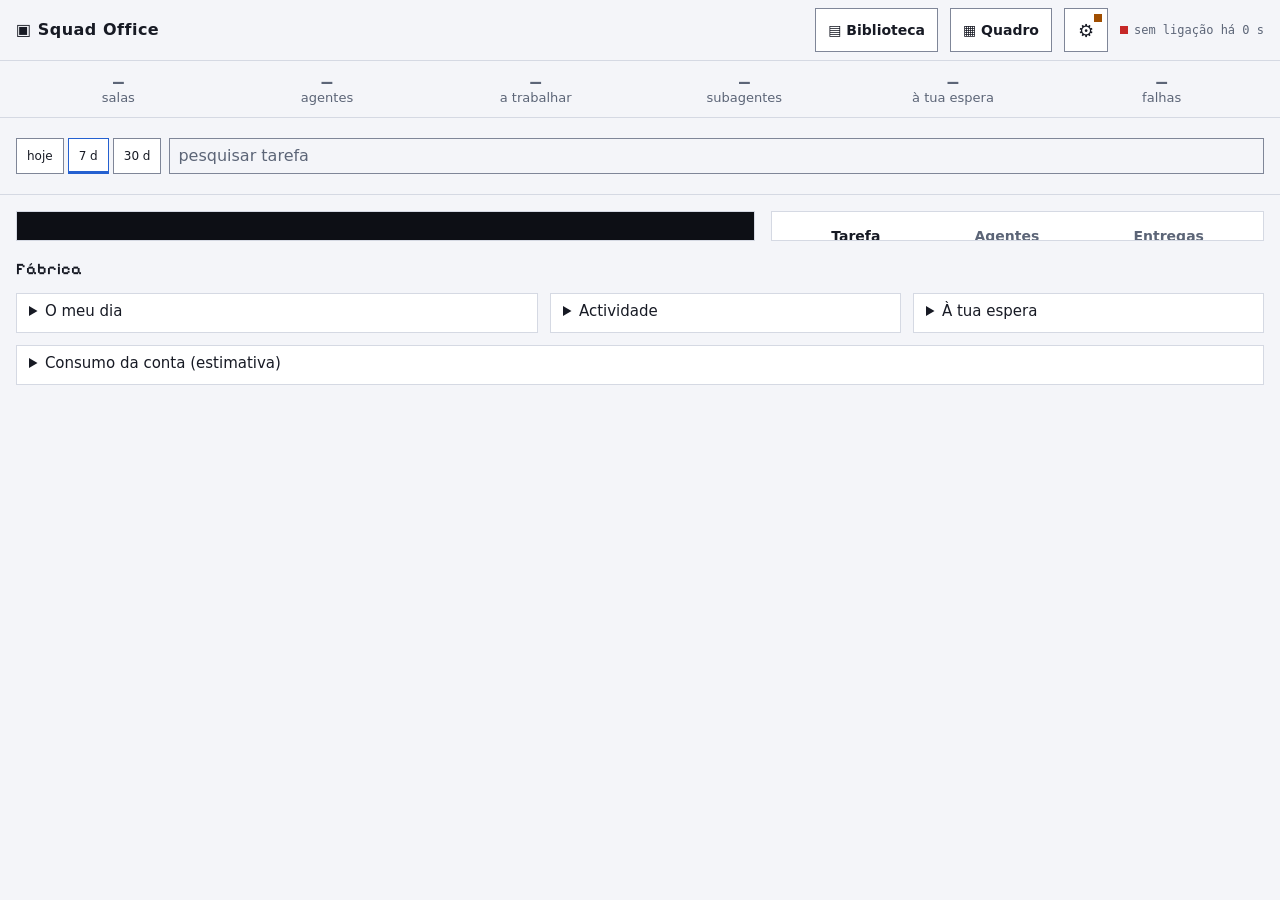
==== commit 32243394: "Squad Office Lite 0.3.0: Office v3 (legibilidade, agentes, Actividade, O meu dia, Entregas, dia/noit" ====
--- a/static/index.html
+++ b/static/index.html
@@ -1,5 +1,5 @@
 <!doctype html>
-<html lang="pt">
+<html lang="pt-PT">
 <head>
 <meta charset="utf-8">
 <meta name="viewport" content="width=device-width, initial-scale=1">
@@ -33,7 +33,7 @@
 :root {
   --bg: #12141c; --panel: #1b1f2b; --line: #2c3245; --text: #e8eaf2; --muted: #9aa3b8;
   --ok: #66bb6a; --warn: #ffb74d; --bad: #ef5350; --accent: #64b5f6;
-  --well: #0d0f15; --sunk: #232838; --ctl: #2c3245; --ok-bg: #1e3a2a; --warn-bg: #2e2716; --bad-bg: #2e1719; --on-accent: #0d0f15;
+  --well: #0d0f15; --sunk: #232838; --ctl: #6a7493; --ok-bg: #1e3a2a; --warn-bg: #2e2716; --bad-bg: #2e1719; --on-accent: #0d0f15;
   --on-warn: #212121; --backdrop: #000000bb; --focus: #64b5f6; --imgbg: #0d0f15; --skel: #232838; color-scheme: dark;
   --now-bg: #3a3220; --act-bg: #1f2a1f; --well-focus: #64b5f6;
 }
@@ -57,211 +57,31 @@
   --now-bg: var(--warn-bg); --act-bg: var(--ok-bg); --well-focus: #ffff00;
 }
 * { box-sizing: border-box; }
-::placeholder { color: var(--muted); opacity: 1; }
-body { margin: 0; background: var(--bg); color: var(--text);
-  font: 14px/1.45 ui-monospace, SFMono-Regular, Menlo, Consolas, monospace; }
-header { display: flex; flex-wrap: wrap; align-items: center; gap: 8px 12px; padding: 12px 16px; border-bottom: 1px solid var(--line); }
-header h1 { font-size: 16px; margin: 0; letter-spacing: .5px; }
-#def-b, #bell, #music, #tema { background: var(--panel); color: var(--muted); border: 1px solid var(--ctl);
-  min-height: 36px; padding: 4px 10px; font: inherit; font-size: 12px; cursor: pointer; }
-#bell { margin-left: auto; }
-/* 16 px: o iOS faz zoom em selects mais pequenos; rótulos curtos para música + tema + ao vivo caberem numa linha a 360 px */
-#tema { min-height: 44px; font-size: 16px; padding: 4px 0 4px 4px; }
-/* Biblioteca: botão preenchido na 1.ª linha do header (em 360 px o resto desce); a secção substitui o escritório */
-#quad-b, #bib-b { min-height: 44px; padding: 4px 12px; background: var(--accent); color: var(--on-accent); border: 1px solid var(--accent);
-  font: inherit; font-size: 13px; font-weight: 600; cursor: pointer; }
-#quad-b:focus-visible, #bib-b:focus-visible { outline: 2px solid var(--text); outline-offset: 2px; }
-@media (max-width: 520px) { header { column-gap: 8px; } header h1 { flex: 1 1 0; min-width: 0; } header > :not(h1, #bib-b) { order: 2; }
-  header::after { content: ""; order: 1; flex-basis: 100%; margin-top: -8px; } }
-header > #def-b { min-width: 44px; min-height: 44px; font-size: 18px; order: 0; }
-body[data-view="biblioteca"] :is(#rooms, #filt, #tabs, #totals, main, #fabrica) { display: none; }
-body[data-view="quadro"] :is(#aprovacoes, #rooms, #filt, #tabs, #totals, main, #fabrica) { display: none; }
-#bell[aria-pressed="true"], #music[aria-pressed="true"] { color: var(--text); border-color: var(--accent); }
-#vol { width: 90px; accent-color: var(--accent); }
-#live { color: var(--muted); font-size: 12px; display: flex; align-items: center; gap: 6px; }
-#live i { width: 8px; height: 8px; background: var(--ok); display: inline-block; }
-#live.off i { background: var(--bad); }
-#tabs, #rooms { display: flex; gap: 8px; padding: 10px 16px; overflow-x: auto; border-bottom: 1px solid var(--line); }
-#tabs button, #rooms button { flex: none; background: var(--panel); color: var(--text); border: 1px solid var(--ctl);
-  padding: 6px 10px; font: inherit; font-size: 12px; cursor: pointer; }
-#tabs button[aria-pressed="true"], #rooms button[aria-pressed="true"] { border-color: var(--accent); box-shadow: inset 0 -2px 0 var(--accent); }
-#rooms { padding-bottom: 0; border-bottom: 0; }
-#rooms button { min-height: 36px; padding: 6px 14px; font-size: 13px; }
-#tabs .dot, #rooms .dot { display: inline-block; width: 7px; height: 7px; margin-right: 6px; background: var(--muted); }
-#tabs .dot.run, #rooms .dot.run { background: var(--ok); animation: blink 1s steps(2) infinite; }
-main { display: grid; grid-template-columns: minmax(0, 1fr) 340px; gap: 16px; padding: 16px; }
-@media (max-width: 900px) { main { grid-template-columns: 1fr; } }
-#office { background: var(--well); border: 1px solid var(--line); }
-#office svg { display: block; width: 100%; height: auto; image-rendering: pixelated; }
-aside { background: var(--panel); border: 1px solid var(--line); padding: 14px; min-width: 0; }
-aside h2 { font-size: 14px; margin: 0 0 4px; }
-.sub { color: var(--muted); font-size: 12px; overflow-wrap: anywhere; }
-.badge { display: inline-block; padding: 1px 6px; font-size: 11px; border: 1px solid currentColor; margin-left: 6px; }
-.s-run { color: var(--ok); } .s-ok { color: var(--accent); } .s-warn { color: var(--warn); } .s-bad { color: var(--bad); }
-.steps { display: flex; gap: 4px; margin: 12px 0; }
-.steps span { flex: 1; text-align: center; font-size: 11px; padding: 4px 0; background: var(--sunk); color: var(--muted); }
-.steps span.done { background: var(--ok-bg); color: var(--ok); }
-.steps span.now { background: var(--now-bg); color: var(--warn); }
-/* barra de progresso */
-.prog { margin: 12px 0; } .prog .steps { margin: 0 0 6px; } .prog-t { margin-top: 4px; color: var(--muted); font-size: 12px; }
-.prog-m { height: 6px; background: var(--sunk); outline: 1px solid var(--line); }
-.prog-m i { display: block; height: 100%; background: var(--accent); } .late i { background: var(--warn); }
-a { color: var(--accent); }
-ol { list-style: none; margin: 10px 0 0; padding: 0; max-height: 52vh; overflow-y: auto; }
-li { display: grid; grid-template-columns: 10px 1fr auto; gap: 8px; padding: 6px 0; border-top: 1px solid var(--line); font-size: 12px; }
-li i { width: 10px; height: 10px; margin-top: 3px; }
-li b { font-weight: 600; } li .t { color: var(--muted); white-space: nowrap; }
-li.act { background: var(--act-bg); }
-.issues { color: var(--warn); font-size: 12px; margin-top: 8px; white-space: pre-line; }
-#who { border: 1px solid var(--accent); padding: 8px 10px; margin-bottom: 12px; font-size: 12px; }
-#who button { float: right; min-height: 32px; margin: -4px -4px 0 8px; background: var(--bg); color: var(--text);
-  border: 1px solid var(--ctl); font: inherit; font-size: 12px; cursor: pointer; }
-#office .seat { cursor: pointer; }
-#office .seat:focus { outline: none; }
-#office .seat:focus-visible > rect:first-of-type { stroke: var(--well-focus); stroke-width: 1; }
-/* ecrã estreito: o papel seria ilegível (fica no toque/tooltip) e o nome ganha 1 unidade (cabe em 64 u) */
-@media (max-width: 520px) { #office .role { display: none; } #office .seat > text { font-size: 8px; } }
-/* 4 salas a 360 px sem scroll horizontal */
-@media (max-width: 520px) { #rooms { gap: 4px; padding-inline: 8px; } #rooms button { padding: 6px 8px; } }
-.empty { color: var(--muted); padding: 40px 16px; text-align: center; }
-#totals { padding: 6px 16px 0; }
-#totals:empty { display: none; }
-/* faixa Fábrica: igual em todas as salas; <details> fechados por defeito */
-#fabrica { display: flex; flex-wrap: wrap; align-items: flex-start; gap: 12px; padding: 0 16px 16px; }
-#fabrica h2 { flex-basis: 100%; font-size: 14px; margin: 0; }
-#fabrica details { flex: 1 1 300px; background: var(--panel); border: 1px solid var(--line); padding: 0 12px 6px; min-width: 0; }
-#fabrica table { width: 100%; border-collapse: collapse; font-size: 12px; margin: 6px 0; }
-#fabrica th, #fabrica td { padding: 3px 4px; text-align: right; border-top: 1px solid var(--line); }
-#fabrica th:first-child, #fabrica td:first-child { text-align: left; overflow-wrap: anywhere; }
-#fabrica details[data-k="wait"] ol { max-height: 40vh; overflow-y: auto; overscroll-behavior: contain; }
-#fabrica caption { text-align: left; font-weight: 600; padding-top: 6px; }
-li.warn { background: var(--warn-bg); } li.warn b { color: var(--warn); }
-li.bad { background: var(--bad-bg); } li.bad b { color: var(--bad); }
-li.off { opacity: .5; }
-details summary { cursor: pointer; color: var(--accent); min-height: 32px; padding-top: 6px; }
-details summary:focus-visible { outline: 1px solid var(--focus); outline-offset: 2px; }
-/* alto contraste: foco amarelo de 2 px em todos os controlos (os outros temas mantêm o anel do browser) */
-[data-theme="contraste"] :focus-visible { outline: 2px solid var(--focus); outline-offset: 2px; }
-@keyframes blink { 50% { opacity: .2; } }
-svg .typeA { animation: blink .5s steps(1) infinite; }
-svg .typeB { animation: blink .5s steps(1) infinite reverse; }
-svg .glow { animation: blink 1.2s steps(2) infinite; }
-svg .idle { opacity: .55; }
-svg .zz { animation: float 2s steps(4) infinite; }
-@keyframes float { 0% { transform: translateY(0); opacity: 1; } 100% { transform: translateY(-6px); opacity: 0; } }
-@media (prefers-reduced-motion: reduce) { svg *, .dot.run { animation: none !important; } }
-/* v2: luz rotativa de CI vermelho (sem feixe com reduced-motion), etiqueta «preso?», «Agora:» */
-svg .beam { transform-origin: 19px 198px; animation: spin 1.6s linear infinite; }
-@keyframes spin { to { transform: rotate(360deg); } }
-@media (prefers-reduced-motion: reduce) { svg .beam { display: none; } }
-.tag { display: inline-block; padding: 0 5px; font-size: 11px; background: var(--warn); color: var(--on-warn); font-weight: 600; }
-.now { margin-top: 4px; font-size: 12px; }
-/* config inválida ou ausente: o servidor usa o exemplo e diz porquê */
-#aviso { margin: 0; padding: 6px 16px; font-size: 12px; background: var(--warn-bg); color: var(--warn); border-bottom: 1px solid var(--line); }
-#banner { position: fixed; top: 8px; left: 50%; transform: translateX(-50%); z-index: 10; width: max-content; max-width: calc(100vw - 16px);
-  background: var(--ok-bg); color: var(--text); border: 2px solid var(--ok); padding: 8px 14px; font-weight: 600; box-shadow: 0 4px 0 #0008; overflow-wrap: anywhere; }
-/* filtro e pesquisa das tarefas terminadas */
-#filt { display: flex; flex-wrap: wrap; align-items: center; gap: 8px; padding: 10px 16px 0; }
-#filt [role="group"], #rd-f, .btns { display: flex; flex-wrap: wrap; gap: 4px; }
-#filt button, #rd-f button, .btns button, #rd-x, #rd-more { background: var(--panel); color: var(--text); border: 1px solid var(--ctl);
-  min-height: 36px; padding: 4px 10px; font: inherit; font-size: 12px; cursor: pointer; }
-#filt button[aria-pressed="true"], #rd-f button[aria-pressed="true"] { border-color: var(--accent); box-shadow: inset 0 -2px 0 var(--accent); }
-#q, #rd-q { flex: 1 1 140px; min-width: 0; min-height: 36px; background: var(--bg); color: var(--text); border: 1px solid var(--ctl);
-  padding: 4px 8px; font: inherit; font-size: 16px; }
-@media (max-width: 520px) { #filt { padding-inline: 8px; } }
-/* «O meu dia» */
-#fabrica details[data-k="day"] { flex: 2 1 420px; }
-.nums { display: grid; grid-template-columns: repeat(2, minmax(0, 1fr)); gap: 6px; margin: 6px 0 10px; }
-.nums div { background: var(--sunk); padding: 6px 8px; overflow-wrap: anywhere; }
-.nums b { display: block; font-size: 15px; } .nums span { color: var(--muted); font-size: 11px; }
-.chart { display: block; width: 100%; height: auto; max-width: 620px; }
-.chart text { fill: var(--muted); }
-.leg { display: flex; flex-wrap: wrap; gap: 4px 12px; font-size: 11px; color: var(--muted); margin: 4px 0 10px; }
-.leg i { display: inline-block; width: 8px; height: 8px; margin-right: 4px; }
-.tl { display: grid; grid-template-columns: minmax(0, 10em) 1fr; gap: 8px; align-items: center; font-size: 11px; padding: 2px 0; }
-.tl-t { position: relative; height: 10px; background: var(--sunk); }
-.tl-t i { position: absolute; top: 0; bottom: 0; min-width: 3px; }
-.tk { display: flex; justify-content: space-between; font-size: 10px; color: var(--muted); }
-/* entrega e leitor (markdown escapado: as listas não herdam o estilo das listas do painel) */
-.deliv { margin-top: 12px; border-top: 1px solid var(--line); padding-top: 8px; }
-.deliv h3 { font-size: 13px; margin: 0 0 6px; }
-.deliv .md { max-height: 45vh; overflow-y: auto; margin-top: 8px; overscroll-behavior: contain; }
-.md { font-size: 12px; overflow-wrap: anywhere; }
-.md h3, .md h4, .md h5 { font-size: 13px; margin: 8px 0 4px; } .md p { margin: 4px 0; }
-.md ul, .md ol { list-style: revert; max-height: none; overflow: visible; margin: 4px 0; padding-left: 20px; }
-.md li { display: list-item; border: 0; padding: 1px 0; }
-.md code { background: var(--bg); padding: 0 3px; }
-.md blockquote { margin: 4px 0; padding: 2px 0 2px 10px; border-left: 3px solid var(--line); }
-.md pre, .ent pre { white-space: pre-wrap; overflow-wrap: anywhere; background: var(--bg); padding: 6px 8px; margin: 4px 0; font: inherit; font-size: 12px; max-height: 40vh; overflow-y: auto; }
-#reader { width: min(900px, calc(100vw - 16px)); max-height: calc(100dvh - 16px); padding: 0; background: var(--panel); color: var(--text); border: 1px solid var(--line); }
-#reader[open] { display: flex; flex-direction: column; }
-#reader::backdrop { background: var(--backdrop); }
-.rd-top { display: flex; align-items: center; gap: 8px; padding: 10px 12px; border-bottom: 1px solid var(--line); }
-.rd-top h2 { flex: 1; font-size: 14px; margin: 0; overflow-wrap: anywhere; }
-.rd-ctl { display: flex; flex-wrap: wrap; gap: 8px; padding: 8px 12px; }
-#rd-s { margin: 0 12px 6px; }
-#rd-list { flex: 1; min-height: 0; overflow-y: auto; padding: 0 12px; overscroll-behavior: contain; }
-.ent { border-top: 1px solid var(--line); padding: 6px 0; }
-.ent.k-pedido { border-left: 3px solid var(--accent); padding-left: 8px; }
-.ent.err pre { border-left: 3px solid var(--bad); }
-#rd-more { margin: 8px 12px 12px; align-self: flex-start; }
-/* tabelas markdown: scroll só dentro do próprio bloco */
-.md .tw { overflow-x: auto; margin: 4px 0; }
-.md table { border-collapse: collapse; overflow-wrap: normal; }
-.md th, .md td { border: 1px solid var(--line); padding: 3px 6px; text-align: left; vertical-align: top; }
-/* Aprovações (fim da página; escondida sem pedidos; a secção e cada pedido recolhem) */
-#aprovacoes { padding: 0 16px 16px; }
-#apr-d > summary { min-height: 44px; color: var(--text); }
-#apr-d h2 { display: inline; font-size: 14px; margin: 0; }
-#apr-n { color: var(--muted); font-size: 12px; }
-.apr { background: var(--panel); border: 1px solid var(--line); margin-bottom: 8px; min-width: 0; }
-.apr button, #ad-x { min-height: 44px; background: var(--bg); color: var(--text); border: 1px solid var(--ctl);
-  padding: 6px 12px; font: inherit; font-size: 13px; cursor: pointer; }
-.apr button:disabled { opacity: .45; cursor: not-allowed; }
-.apr button:focus-visible, .apr textarea:focus-visible { outline: 2px solid var(--focus); outline-offset: 1px; }
-.apr .apr-h { display: block; width: 100%; text-align: left; border: 0; background: none; padding: 10px 12px; overflow-wrap: anywhere; }
-.apr-h b { display: block; font-size: 14px; }
-.apr-b { padding: 0 12px 12px; border-top: 1px solid var(--line); min-width: 0; }
-.apr-b > h3 { font-size: 12px; color: var(--muted); margin: 10px 0 2px; }
-.dec { border-top: 1px solid var(--line); margin-top: 10px; padding-top: 8px; overflow-wrap: anywhere; }
-.dec p { margin: 0 0 6px; }
-.dec textarea { display: block; width: 100%; min-height: 64px; background: var(--bg); color: var(--text); border: 1px solid var(--ctl);
-  padding: 6px 8px; font: inherit; font-size: 16px; resize: vertical; }
-.apr .btns { gap: 6px; margin-top: 6px; }
-.apr .ok-b { border-color: var(--ok); } .apr .no-b { border-color: var(--bad); }
-.cf { margin-top: 8px; padding: 8px; border: 1px solid var(--warn); background: var(--warn-bg); }
-.cf span { display: block; font-weight: 600; margin-bottom: 6px; overflow-wrap: anywhere; }
-.apr .msg { margin: 6px 0 0; font-size: 12px; }
-@media (max-width: 520px) { #aprovacoes { padding-inline: 8px; } }
-#apr-dlg { width: min(900px, calc(100vw - 16px)); max-height: calc(100dvh - 16px); padding: 0; background: var(--panel); color: var(--text); border: 1px solid var(--line); }
-#apr-dlg[open] { display: flex; flex-direction: column; }
-#apr-dlg::backdrop { background: var(--backdrop); }
-#ad-b { flex: 1; min-height: 0; overflow-y: auto; padding: 8px 12px 12px; overscroll-behavior: contain; }
+body { margin: 0; background: var(--bg); color: var(--text); }
 </style>
+<link rel="stylesheet" href="office.css">
+<link rel="stylesheet" href="lateral.css">
 </head>
 <body>
 <header>
   <h1>▣ Squad Office</h1>
-  <button id="bib-b" type="button" aria-pressed="false">▤ Biblioteca</button>
-  <button id="quad-b" type="button" aria-pressed="false">▦ Quadro</button>
-  <button id="bell" aria-pressed="false" title="Notificar quando um goal termina ou há um alerta">🔕 notificações</button>
-  <button id="music" aria-pressed="false" aria-label="Música de fundo">🔈 música</button>
-  <input id="vol" type="range" min="0" max="100" step="10" value="30" aria-label="Volume da música" hidden>
-  <select id="tema" aria-label="Tema"><option value="auto">auto</option><option value="escuro">escuro</option><option value="claro">claro</option><option value="sepia">sépia</option><option value="contraste">contraste</option></select>
+  <button id="bib-b" type="button" aria-pressed="false" aria-label="Biblioteca">▤<span class="lg"> Biblioteca</span></button>
+  <button id="quad-b" type="button" aria-pressed="false" aria-label="Quadro">▦<span class="lg"> Quadro</span></button>
   <button id="def-b" type="button" aria-label="Definições" aria-haspopup="dialog">⚙</button>
   <div id="live"><i></i><span>a ligar…</span></div>
 </header>
 <p id="aviso" role="status" hidden></p>
+<p id="runner-f" role="status" hidden></p>
 <section id="bib" aria-labelledby="bib-h" hidden></section>
 <section id="quadro" aria-labelledby="q-h" hidden></section>
+<section id="passos" aria-labelledby="passos-h" hidden></section>
 <nav id="rooms" aria-label="Salas"></nav>
 <div id="filt"><div role="group" aria-label="Tarefas terminadas de"><button type="button" data-p="hoje">hoje</button><button type="button" data-p="7d">7 d</button><button type="button" data-p="30d">30 d</button></div>
   <input id="q" type="search" placeholder="pesquisar tarefa" aria-label="Pesquisar tarefas por projecto ou id" autocomplete="off"></div>
 <nav id="tabs" aria-label="Execuções"></nav>
-<div id="totals" class="sub"></div>
 <main>
   <section id="office" aria-label="Escritório da squad"></section>
-  <aside id="info"></aside>
+  <aside id="info"><div id="info-s"></div><div id="info-t" role="tabpanel"></div></aside>
 </main>
 <section id="fabrica" aria-labelledby="fab-h">
   <h2 id="fab-h">Fábrica</h2>
@@ -271,7 +91,6 @@
   <details data-k="usage"><summary>Consumo da conta (estimativa)</summary><div></div></details>
 </section>
 <section id="aprovacoes" aria-labelledby="apr-h" hidden><details id="apr-d" open><summary><h2 id="apr-h">Aprovações</h2> <span id="apr-n"></span></summary><div id="apr-list"></div></details></section>
-<div id="banner" role="status" hidden></div>
 <dialog id="reader" aria-labelledby="rd-h">
   <div class="rd-top"><h2 id="rd-h">Transcript</h2><button type="button" id="rd-x">fechar</button></div>
   <div class="rd-ctl"><input id="rd-q" type="search" maxlength="100" placeholder="pesquisar no transcript" aria-label="Pesquisar no transcript" autocomplete="off">
@@ -285,6 +104,7 @@
   <p id="ad-s" class="sub" aria-live="polite" style="margin: 6px 12px 0"></p>
   <div id="ad-b" class="md"></div>
 </dialog>
+<script src="act.js"></script>
 <script>
 "use strict";
 // nomes e papéis num só sítio: mudar um nome é só aqui
@@ -362,6 +182,9 @@
 };
 
 let state = null, roomKey = null, selected = location.hash.match(/^#(biblioteca|quadro)/) ? null : decodeURIComponent(location.hash.slice(1)) || null, prevWorking = {}, firstPaint = true, picked = null;
+// ?demo=1 (CA-48): o demo.js troca o fetch e o localStorage antes de tudo o resto (módulos, rotas e o 1.º poll esperam por ele)
+let demo = null;
+const boot = /[?&]demo=1(&|$)/.test(location.search) ? import("./demo.js").then((m) => (demo = m).instalar()) : Promise.resolve();
 
 // ---- config do Office (GET api/config): lida antes da 1.ª pintura; sem resposta, omissões e nova tentativa a cada 5 s
 const CFG0 = { marca: "Squad Office", utilizador: { nome: "Utilizador" }, squads: [], projectos: [], colunas: [], biblioteca: [], aviso: null }; // sem listas lançáveis: os módulos tratam a falta
@@ -398,10 +221,10 @@
 
 // cores da secretária (madeira)
 const DESK = { top: "#a1887f", front: "#6d4c41", leg: "#4e342e" };
-function desk(role, active, used, done, tip) {
+function desk(role, active, used, done, tip, z) {
   const [x, y] = R().seats[role], r = rl(role);
   // secretária clicável (toque mostra #who); o rect transparente aumenta a área de toque
-  let g = `<g class="seat" data-role="${role}" tabindex="0" role="button" aria-label="${esc(r.name + ", " + r.full)}">`
+  let g = `<g class="seat${active || picked === role ? " on" : ""}" data-role="${role}" tabindex="${rp ? -1 : 0}" role="button" aria-label="${esc(r.name + ", " + r.full)}">`
     + `<title>${esc(`${r.name} — ${r.full}: ${tip}`)}</title><rect x="${x - 19}" y="${y - 11}" width="48" height="60" fill="transparent"/>`;
   // tudo desenhado à escala 1 e ampliado ×2 à volta do centro do sprite
   g += `<g transform="translate(${x + 5} ${y + 9}) scale(2) translate(${-x - 5} ${-y - 9})">` + person(role, x, y, active ? "work" : "idle");
@@ -417,13 +240,13 @@
   if (active) {
     g += `<g class="typeA"><rect x="${x + 1}" y="${y + 8}" width="2" height="1" fill="${SKIN[0]}"/></g>`;
     g += `<g class="typeB"><rect x="${x + 7}" y="${y + 8}" width="2" height="1" fill="${SKIN[0]}"/></g>`;
-  } else {
-    g += `<text x="${x + 10}" y="${y - 1}" font-size="4" fill="#90a4ae" class="zz">z</text>`;
+  } else if (used && z) { // «z» parado e só em quem já trabalhou nesta execução e está parado (à espera do terminal não)
+    g += `<text x="${x + 10}" y="${y - 1}" font-size="4" fill="#90a4ae">z</text>`;
   }
   if (done) g += `<rect x="${x + 13}" y="${y + 3}" width="4" height="4" fill="#66bb6a"/><path d="M${x + 13.8} ${y + 5} l1 1 l1.6 -2" stroke="#0d0f15" stroke-width=".7" fill="none"/>`;
-  // placa: nome a negrito e papel curto por baixo (o papel esconde-se em ecrãs estreitos, ver CSS)
-  g += `</g><text x="${x + 5}" y="${y + 41}" text-anchor="middle" font-size="7" font-weight="bold" fill="${active ? "#ffffff" : used ? "#b0bec5" : "#607d8b"}" font-family="ui-monospace,monospace">${esc(r.name)}</text>`;
-  g += `<text class="role" x="${x + 5}" y="${y + 47}" text-anchor="middle" font-size="5" fill="#90a4ae" font-family="ui-monospace,monospace">${esc(r.short)}</text>`;
+  // placa: nome (negrito em quem trabalha ou já trabalhou) e papel curto só na activa, na escolhida e no foco (ver CSS)
+  g += `</g><text x="${x + 5}" y="${y + 41}" text-anchor="middle" font-size="5.5" font-weight="${active || used ? "bold" : "normal"}" fill="${active ? "#ffffff" : used ? "#b0bec5" : "#90a4ae"}" font-family="ui-monospace,monospace">${esc(r.name)}</text>`;
+  g += `<text class="role" x="${x + 5}" y="${y + 46}" text-anchor="middle" font-size="4" fill="#90a4ae" font-family="ui-monospace,monospace">${esc(r.short)}</text>`;
   return g + `</g>`;
 }
 
@@ -442,17 +265,18 @@
 const rc = (x, y, w, h, f, c = "", st = "") => `<rect x="${x}" y="${y}" width="${w}" height="${h}" fill="${f}"${c ? ` class="${c}"` : ""}${st ? ` style="${st}"` : ""}/>`;
 
 function room(task) {
-  let s = `<svg viewBox="0 0 320 ${R().h || 258}" shape-rendering="crispEdges" role="group" aria-label="Escritório pixel art da sala ${esc(R().name)}${task?.gh?.ci === "vermelho" ? " · CI vermelho" : ""}">`;
+  let s = `<svg viewBox="0 0 320 ${R().h || 258}" shape-rendering="crispEdges" role="group" aria-label="Escritório pixel art da sala ${esc(R().name)}${task?.gh?.ci === "vermelho" ? " · CI vermelho" : ""}${amb?.sufixo(hA(), TZ, amb.ligado(localStorage)) ?? ""}${rp?.sufixo() ?? ""}">`;
   // chão e parede
   for (let j = 0; j < 15; j++) for (let i = 0; i < 20; i++)
     s += `<rect x="${i * 16}" y="${32 + j * 16}" width="16" height="16" fill="${(i + j) % 2 ? "#2b2f3a" : "#262a34"}"/>`;
   s += `<rect width="320" height="32" fill="#3b4256"/><rect y="30" width="320" height="3" fill="#2a2f3e"/>`;
-  s += `<rect x="12" y="6" width="34" height="18" fill="#1a237e"/><rect x="13" y="7" width="15" height="16" fill="#283593"/><rect x="30" y="7" width="15" height="16" fill="#283593"/><rect x="18" y="10" width="2" height="2" fill="#fff59d"/><rect x="38" y="14" width="1" height="1" fill="#fff"/>`;
   s += `<rect x="290" y="14" width="8" height="10" fill="#6d4c41"/><rect x="288" y="6" width="12" height="9" fill="#43a047"/><rect x="291" y="3" width="6" height="4" fill="#66bb6a"/>`;
+  // janela, camada da noite e candeeiros (ambiente.js): por baixo do quadro, das secretárias, dos balões, do «preso?» e do CI
+  s += amb ? amb.fundo(R().h || 258) : `<rect x="12" y="6" width="34" height="18" fill="#1a237e"/><rect x="13" y="7" width="15" height="16" fill="#283593"/><rect x="30" y="7" width="15" height="16" fill="#283593"/>`;
   // quadro: fases nas squads com worktree; modo e estado nas de sessão (não têm fases)
   s += `<rect x="104" y="4" width="112" height="24" fill="#eceff1"/><rect x="104" y="27" width="112" height="2" fill="#90a4ae"/>`;
   if (!R().fases) {
-    const st = task ? task.status : "sem trabalho", w = st.length * 2.7 + 8;
+    const st = task ? rot(task.status) : "sem trabalho", w = st.length * 2.7 + 8;
     const col = task ? { "s-run": "#66bb6a", "s-ok": "#64b5f6", "s-warn": "#ffb74d", "s-bad": "#ef5350" }[statusClass(task)] : "#cfd8dc";
     s += `<text x="160" y="15" text-anchor="middle" font-size="8" font-weight="bold" fill="#263238" font-family="ui-monospace,monospace">${esc(task ? task.mode : R().name.toLowerCase())}</text>`;
     s += `<rect x="${160 - w / 2}" y="18" width="${w}" height="7" fill="${col}"/>`;
@@ -475,7 +299,7 @@
   if (busy || (task && R().optional.includes(L.lead))) used.add(L.lead); // o gestor fica na sala depois da sua execução
   for (const role of Object.keys(R().seats)) {
     if (R().optional.includes(role) && !used.has(role)) continue;
-    s += desk(role, working.has(role), used.has(role), done.has(role) && !working.has(role), doing(task, role));
+    s += desk(role, working.has(role), used.has(role), done.has(role) && !working.has(role), doing(task, role), lat?.parado(task, role, Date.now()) ?? 1);
   }
   if (task) {
     for (const a of task.agents.filter((a) => a.active)) s += bubble(roleOf(a.role), a.act ? actText(a.act) : a.desc);
@@ -490,22 +314,20 @@
   return s;
 }
 
-const endText = (t) => (t.status === "morreu" ? "a tarefa morreu" : ROOMS[sq(t)].fases && t.status === "concluída" ? `PR pronto para ${cfg.utilizador?.nome || "ti"}` : "terminou: " + t.status);
-
-// ---- v2: actividade ao vivo (o estado só traz kind/tool/error; os rótulos vivem aqui)
-const ACT = { ler: ["📖", "a ler"], editar: ["✏️", "a editar"], terminal: ["💻", "terminal"], testes: ["🧪", "testes"], web: ["🌐", "web"],
-  delegar: ["🤝", "a delegar"], pensar: ["💭", "a pensar"], pr_aberto: ["🎉", "PR aberto"], pr_integrado: ["✅", "PR integrado"],
-  push: ["⬆️", "push"], ci_vermelho: ["🔴", "CI vermelho"], ci_verde: ["🟢", "CI verde"] };
-const GH_KIND = /^(pr_|push$|ci_)/;
-const actText = (a) => (!a ? "" : GH_KIND.test(a.kind) ? ACT[a.kind].join(" ") : a.error ? `⚠️ erro em ${a.tool || a.kind}`
-  : ACT[a.kind] ? ACT[a.kind].join(" ") : `🔧 a usar ${a.tool || "outra"}`);
+const endText = (t) => (t.status === "morreu" ? "a tarefa morreu" : ROOMS[sq(t)].fases && t.status === "concluída" ? `PR pronto para ${cfg.utilizador?.nome || "ti"}` : "terminou: " + rot(t.status));
+
+// rótulos da actividade ao vivo: act.js (carregado antes deste script)
+const actText = (a) => globalThis.ACTIVIDADE?.actText(a) ?? "";
 // {act, stuck} de um papel numa tarefa a correr (o líder é a sessão principal)
 function nowOf(t, role) {
   if (!t?.running) return null;
   if (role === leadOf(t).lead && t.lead) return t.lead;
   return t.agents.find((a) => roleOf(a.role) === role && !a.finished && (a.act || a.stuck)) || null;
 }
-const nowLine = (n) => (n && (n.act || n.stuck) ? `<div class="now">Agora: ${esc(n.act ? actText(n.act) : "—")}${n.stuck ? ` <span class="tag">preso?</span>` : ""}</div>` : "");
+// Bash em 1.º plano sem resultado (act.desde): «à espera do terminal», âmbar aos 10 min e «preso?» aos 25 (topo.terminalTexto)
+const agoraH = (n) => { const tt = n.act?.desde && topo?.terminalTexto(n.act.desde, Date.now());
+  return (tt ? `<span class="${tt.classe}">💻 ${esc(tt.texto)}</span>` : esc(n.act ? actText(n.act) : "—")) + (n.stuck || tt?.preso ? ` <span class="tag">preso?</span>` : ""); };
+const nowLine = (n) => (n && (n.act || n.stuck) ? `<div class="now">Agora: ${agoraH(n)}</div>` : "");
 // etiqueta «preso?» por cima do ombro (fica entre o balão e a secretária; não toca no vizinho)
 const stuckTag = (role) => { const [x, y] = R().seats[role];
   return `<g pointer-events="none">${rc(x + 11, y - 10, 22, 8, "#ffb74d")}<text x="${x + 22}" y="${y - 4}" text-anchor="middle" font-size="5" font-weight="bold" fill="#212121" font-family="ui-monospace,monospace">preso?</text></g>`; };
@@ -564,7 +386,7 @@
 function fly(from, to) {
   const g = document.getElementById("fly");
   const seats = R().seats;
-  if (!g || !seats[from] || !seats[to]) return;
+  if (!g || !seats[from] || !seats[to] || rp || matchMedia("(prefers-reduced-motion: reduce)").matches) return;
   const [x1, y1] = seats[from].map((v, i) => v + (i ? 4 : 2)), [x2, y2] = seats[to].map((v, i) => v + (i ? 4 : 2));
   const el = document.createElementNS("http://www.w3.org/2000/svg", "g");
   el.innerHTML = `<rect x="0" y="2" width="12" height="9" fill="#ffca28"/><rect x="0" y="0" width="5" height="2" fill="#ffb300"/><rect x="2" y="5" width="8" height="2" fill="#fff8e1"/>`;
@@ -578,7 +400,7 @@
 // confetti curto quando há PR novo (nada com reduced-motion)
 function confetti() {
   const g = document.getElementById("fly");
-  if (!g || matchMedia("(prefers-reduced-motion: reduce)").matches) return;
+  if (!g || rp || matchMedia("(prefers-reduced-motion: reduce)").matches) return;
   for (let i = 0; i < 40; i++) {
     const el = document.createElementNS("http://www.w3.org/2000/svg", "rect"), x = 10 + Math.random() * 300, y = -6 - Math.random() * 30;
     el.setAttribute("width", 3); el.setAttribute("height", 2);
@@ -597,19 +419,26 @@
 function statusClass(t) {
   if (t.running) return "s-run";
   if (t.status === "concluída") return "s-ok";
-  if (/erro|incompleta|parada|falhou|morreu/.test(t.status)) return "s-bad";
+  if (/erro|incompleta|parada|falhou|morreu|interrompida/.test(t.status)) return "s-bad";
   return "s-warn";
 }
 
 // separador de salas (ponto verde = sala com execução a correr)
 function renderRooms() {
-  $("#rooms").innerHTML = Object.entries(ROOMS).map(([k, r]) =>
-    `<button aria-pressed="${k === roomKey}" data-room="${k}"><span class="dot ${state.tasks.some((t) => sq(t) === k && t.running) ? "run" : ""}"></span>${esc(r.name)}</button>`).join("");
-  $("#rooms").querySelectorAll("button").forEach((b) => (b.onclick = () => { if (b.dataset.room === roomKey) return; roomKey = b.dataset.room; selected = null; picked = null; paint(false); }));
-}
-
-// nas squads de sessão os ids podem repetir-se, por isso modo + dia e hora
-const tabName = (t) => (!ROOMS[sq(t)].fases && t.started
+  setHtml($("#rooms"), Object.entries(ROOMS).map(([k, r]) =>
+    `<button aria-pressed="${k === roomKey}" data-room="${k}"><span class="dot ${state.tasks.some((t) => sq(t) === k && t.running) ? "run" : ""}"></span>${esc(r.name)}</button>`).join("")
+    + `<button id="rp-b" aria-pressed="${!!rp}" aria-label="Rever o dia em acelerado">↺<span> Replay</span></button>`);
+  $("#rp-b").onclick = () => (rpP ||= import("./replay.js")).then((m) => m.abrir(rpApi()), () => { rpP = null; });
+  $("#rooms").querySelectorAll("[data-room]").forEach((b) => (b.onclick = () => { if (b.dataset.room === roomKey) return; roomKey = b.dataset.room; selected = null; picked = null; paint(false); }));
+}
+
+// replay do dia (replay.js): só o desenho, as salas e a faixa mostram o quadro do instante; o resto fica ao vivo
+let rpP = null;
+const rpApi = () => ({ paint, esc, tz: () => TZ, getState: () => state, guardar: () => [roomKey, selected, picked], repor: (g) => ([roomKey, selected, picked] = g),
+  ligar: (m) => (rp = m), desligar: () => (rp = null) });
+const hA = () => rp?.agora() ?? Date.now() + (AJ ? AJ.desvioRelogio(state?.now, stateEm) : 0); // hora do desenho (servidor; replay: a do quadro)
+// título da tarefa (40 car.); sem ele, nas squads de sessão (ids repetidos) modo + dia e hora
+const tabName = (t) => (t.titulo ? cut(t.titulo, 40) : !ROOMS[sq(t)].fases && t.started
   ? `${t.mode} ${new Date(t.started).toLocaleString("pt-PT", { timeZone: TZ, day: "2-digit", month: "2-digit", hour: "2-digit", minute: "2-digit" })}`
   : String(t.id).slice(14) || t.id);
 
@@ -629,13 +458,15 @@
 
 function renderInfo(t) {
   const keep = document.activeElement?.matches?.("#who button"); // o poll de 8 s não pode roubar o foco
-  const box = $("#info"), open = [...box.querySelectorAll("details[open]")].map((d) => d.dataset.k);
+  const box = $("#info"), tp = $("#info-t"), open = [...tp.querySelectorAll("details[open]")].map((d) => d.dataset.k);
   const fk = document.activeElement?.matches?.("#info summary") && document.activeElement.parentElement.dataset.k;
   const fa = document.activeElement?.closest?.("#info [data-act]")?.dataset.act; // botões da entrega
-  box.innerHTML = whoBox(t) + (t ? infoHtml(t) : `<p class="sub">Sem execuções neste período${$("#q").value.trim() ? " com esta pesquisa" : ""}.</p>`);
-  for (const k of open) box.querySelector(`details[data-k="${k}"]`)?.setAttribute("open", ""); // um <details> aberto continua aberto
-  if (fk) box.querySelector(`details[data-k="${fk}"] summary`)?.focus();
-  if (fa) box.querySelector(`[data-act="${fa}"]`)?.focus();
+  const v = roomKey + t?.id, y = box.dataset.v === v ? box.scrollTop : 0; // o poll não mexe no scroll; outra tarefa ou sala: topo
+  if (!lat || lat.separadorActual() === "tarefa") setHtml(tp, whoBox(t) + (t ? infoHtml(t) : `<p class="sub">Sem execuções neste período${$("#q").value.trim() ? " com esta pesquisa" : ""}.</p>`));
+  for (const k of open) tp.querySelector(`details[data-k="${k}"]`)?.setAttribute("open", ""); // um <details> aberto continua aberto
+  if (fk) tp.querySelector(`details[data-k="${fk}"] summary`)?.focus();
+  if (fa) tp.querySelector(`[data-act="${fa}"]`)?.focus();
+  box.dataset.v = v; box.scrollTop = y;
   const b = $("#who button");
   if (b && keep) b.focus();
   if (b) b.onclick = () => { picked = null; renderInfo(t); };
@@ -646,98 +477,17 @@
 const costLine = (t) => esc(`custo equivalente ${fmtUsd(t.cost_usd)} · ${t.turns == null ? "—" : t.turns + (t.turns === 1 ? " turno" : " turnos")} · `
   + (t.duration_s == null ? "—" : t.duration_s < 3600 ? fmtNum(t.duration_s / 60, 1) + "\u00a0min" : fmtNum(t.duration_s / 3600, 1) + "\u00a0h"));
 
-// totais da sala (dia e 7 dias civis, pela hora de início)
-function renderTotals() {
-  const x = state.totals?.[roomKey];
-  const win = (w) => fmtUsd(w.cost_usd) + (w.sem_custo > 0 ? ` (${w.sem_custo} sem custo)` : "");
-  $("#totals").textContent = x ? `Hoje ${win(x.day)} · 7 dias ${win(x.week)} · custo equivalente` : "";
-}
-
-// ---- faixa Fábrica: só reescreve o que mudou (o poll não fecha um <details> aberto nem tira o foco a um link)
+// só reescreve o que mudou (o poll não fecha um <details> aberto nem tira o foco a um link)
 const setHtml = (el, h) => { if (el._h !== h) { el.innerHTML = h; el._h = h; } };
 const fmtDT = (iso) => (iso ? new Date(iso).toLocaleString("pt-PT", { timeZone: TZ, day: "2-digit", month: "2-digit", hour: "2-digit", minute: "2-digit" }) : "—");
-const fmtTok = (n) => (n >= 999500 ? fmtNum(n / 1e6, 1) + " M" : n >= 1e3 ? fmtNum(n / 1e3, 0) + " k" : fmtNum(n));
 const PR_RE = /^https:\/\/github\.com\/([\w.-]+\/[\w.-]+)\/pull\/(\d+)$/;
-function waitHtml(list) {
-  const items = list.map((w) => {
-    const m = String(w.pr_url).match(PR_RE), name = m ? `${m[1]}#${m[2]}` : "";
-    return `<li><i style="background:${w.draft ? "var(--warn)" : "var(--accent)"}"></i><span><b>${esc(w.project ?? w.id)}</b> · `
-      + (m ? `<a href="${esc(w.pr_url)}" target="_blank" rel="noopener noreferrer">${esc(name)}</a>` : "PR sem link") + (w.draft ? " · rascunho" : "")
-      + `</span><span class="t">${fmtDT(w.finished)}</span></li>`;
-  }).join("");
-  return (items ? `<ol>${items}</ol>` : `<p class="sub">Nada à tua espera.</p>`)
-    + `<p class="sub">Estado do PR gravado no fim da tarefa; pode já ter sido integrado ou fechado.</p>`;
-}
-function usageHtml(u) {
-  const note = `<p class="sub">Estimativa a partir dos registos locais; o limite da conta não é conhecido.</p>`;
-  if (u?.status !== "ok") return `<p class="sub">A calcular…</p>` + note;
-  const tot = (x) => x.input + x.output + x.cache_read + x.cache_creation;
-  const table = (k, cap) => {
-    const rows = Object.entries(u.windows[k] || {}).sort((a, b) => tot(b[1]) - tot(a[1]))
-      .map(([m, x]) => `<tr><td>${esc(m)}</td><td>${esc(fmtTok(tot(x)))}</td><td>${esc(fmtTok(x.output))}</td></tr>`).join("");
-    return rows ? `<table><caption>${cap}</caption><tr><th scope="col">modelo</th><th scope="col">total</th><th scope="col">saída</th></tr>${rows}</table>`
-      : `<p class="sub"><b>${cap}</b>: sem registos.</p>`;
-  };
-  return table("5h", "Últimas 5 h") + table("7d", "Últimos 7 dias") + note + `<p class="sub">calculado às ${fmtT(u.computed_at)}</p>`;
-}
-// ---- v2: «O meu dia» (4 números, custo de 30 dias empilhado por squad, linha do tempo de hoje) e «Actividade»
-const tzMin = (iso) => { const p = Object.fromEntries(new Intl.DateTimeFormat("en-GB", { timeZone: TZ, hour: "numeric", minute: "numeric", hourCycle: "h23" })
-  .formatToParts(new Date(iso)).map((x) => [x.type, x.value])); return +p.hour * 60 + +p.minute; };
-function barsSvg(hist) {
-  const tot = (d) => SQS.reduce((a, k) => a + (d[k]?.cost_usd || 0), 0), max = Math.max(0.01, ...hist.map(tot)), H = 80;
-  let s = "";
-  hist.forEach((d, i) => {
-    let y = 8 + H;
-    const tip = `${d.date.slice(8)}/${d.date.slice(5, 7)}: ` + SQS.map((k) => `${ROOMS[k].name} ${fmtUsd(d[k]?.cost_usd || 0)}`).join(" · ");
-    s += `<g><title>${esc(tip)}</title>${rc(i * 10 + 1, 8, 8, H, "#232838", "", "fill:var(--sunk)")}`;
-    for (const k of SQS) { const h = ((d[k]?.cost_usd || 0) / max) * H; if (h > 0) { y -= h; s += rc(i * 10 + 1, y.toFixed(2), 8, Math.max(.5, h).toFixed(2), SQC[k]); } }
-    s += `</g>`;
-  });
-  const sum = hist.reduce((a, d) => a + tot(d), 0), t = (x, a, v) => `<text x="${x}" y="${a}" font-size="7" font-family="ui-monospace,monospace"${x > 150 ? ` text-anchor="end"` : ""}>${esc(v)}</text>`;
-  return `<svg class="chart" viewBox="0 0 300 100" role="img" aria-label="${esc(`Custo dos últimos 30 dias: ${fmtUsd(sum)}, máximo num dia ${fmtUsd(max)}`)}">`
-    + s + t(1, 6, "máx. " + fmtUsd(max)) + t(1, 98, hist[0] ? `${hist[0].date.slice(8)}/${hist[0].date.slice(5, 7)}` : "") + t(299, 98, "hoje") + `</svg>`;
-}
-function timelineHtml(tl) {
-  if (!tl?.length) return `<p class="sub">Nenhuma tarefa começou hoje.</p>`;
-  const now = tzMin(Date.now());
-  return tl.map((x) => {
-    const a = tzMin(x.start), b = x.end ? tzMin(x.end) : now, e = b < a ? 1440 : b, sqk = SQC[x.squad] ? x.squad : SQS[0];
-    const hm = (iso) => new Date(iso).toLocaleTimeString("pt-PT", { timeZone: TZ, hour: "2-digit", minute: "2-digit" });
-    const when = `${hm(x.start)}–${x.end ? hm(x.end) : "agora"}`;
-    return `<div class="tl"><span>${esc(x.project)}<br><span class="sub">${esc(when)}</span></span><span class="tl-t" role="img" aria-label="${esc(`${ROOMS[sqk].name}: ${x.project} ${when}`)}">`
-      + `<i style="left:${(a / 14.4).toFixed(2)}%;width:${(Math.max(0, e - a) / 14.4).toFixed(2)}%;background:${SQC[sqk]}"></i></span></div>`;
-  }).join("") + `<div class="tl" aria-hidden="true"><span></span><span class="tk"><span>0 h</span><span>6</span><span>12</span><span>18</span><span>24</span></span></div>`;
-}
-function dayHtml(td, hist) {
-  if (!td) return `<p class="sub">Sem dados do dia.</p>`;
-  const num = (v, l) => `<div><b>${esc(v)}</b><span>${l}</span></div>`;
-  return `<div class="nums">${num(fmtUsd(td.cost_usd), "custo hoje")}${num(td.done, "tarefas concluídas")}${num(fmtNum(td.hours, 1) + " h", "horas de trabalho")}`
-    + `${num(td.top ? `${td.top.project} ${fmtUsd(td.top.cost_usd)}` : "—", "tarefa mais cara")}</div>`
-    + (hist?.length ? barsSvg(hist) : "") + `<div class="leg">${SQS.map((k) => `<span><i style="background:${SQC[k]}"></i>${ROOMS[k].name}</span>`).join("")}</div>`
-    + `<p class="sub">Linha do tempo de hoje (${esc(TZ || "hora local")})</p>` + timelineHtml(td.timeline);
-}
-function feedHtml(f) {
-  const items = (f || []).map((e) => {
-    const t = state.tasks.find((x) => x.id === e.task), who = ROLES[e.role] || e.role === ROOMS[e.squad]?.lead ? label(e.role, ROOMS[e.squad]) : e.role || "?";
-    return `<li class="${e.kind === "ci_vermelho" || (e.error && !GH_KIND.test(e.kind)) ? "bad" : ""}"><i style="background:${SQC[e.squad] || "var(--muted)"}"></i>`
-      + `<span><b>${esc(actText(e))}</b> · ${esc(who)}<br><span class="sub">${esc(t ? `${t.project} · ${tabName(t)}` : e.task)}</span></span><span class="t">${fmtT(e.at)}</span></li>`;
-  }).join("");
-  return items ? `<ol>${items}</ol>` : `<p class="sub">Sem actividade recente.</p>`;
-}
-function renderFabrica() {
-  const w = state.waiting || [], part = (k) => $(`#fabrica details[data-k="${k}"]`);
-  const sums = { day: state.today ? `O meu dia (${fmtUsd(state.today.cost_usd)} hoje)` : "O meu dia", feed: `Actividade (${(state.feed || []).length})`,
-    wait: `À tua espera (${w.length})`, usage: "Consumo da conta (estimativa)" };
-  const bodies = { day: dayHtml(state.today, state.history), feed: feedHtml(state.feed),
-    wait: waitHtml(w), usage: usageHtml(state.usage) };
-  for (const k in sums) { setHtml(part(k).querySelector("summary"), esc(sums[k])); setHtml(part(k).querySelector("div"), bodies[k]); }
-}
+// O meu dia (com o total da sala), Actividade, À tua espera e Consumo: fabrica.js
 
 function infoHtml(t) {
   const pr = t.pr ? t.pr.match(/^(\S+)\s*(.*)$/) : null;
   const items = t.agents.slice().reverse().map((a) => {
     const r = rl(roleOf(a.role));
-    const now = t.running && !a.finished && (a.act || a.stuck) ? `<br><span class="sub">Agora: ${esc(actText(a.act) || "—")}</span>${a.stuck ? ` <span class="tag">preso?</span>` : ""}` : "";
+    const now = t.running && !a.finished && (a.act || a.stuck) ? `<br><span class="sub">Agora: ${agoraH(a)}</span>` : "";
     return `<li class="${a.active ? "act" : ""}"><i style="background:${r.shirt}"></i><span><b>${esc(label(roleOf(a.role)))}</b> — ${esc(a.desc)}${now}</span>`
       + `<span class="t">${fmtT(a.start)}${a.active ? " · agora" : " · " + fmtDur(a.start, a.end || a.last)}</span></li>`;
   }).join("");
@@ -745,17 +495,44 @@
   const gh = g.pr || g.ci ? `<div class="sub">GitHub: ${g.pr ? (gm ? `<a href="${esc(g.pr_url)}" target="_blank" rel="noopener noreferrer">PR #${esc(gm[2])}</a>` : "PR") + " " + esc(g.pr) : ""}`
     + `${g.pr && g.ci ? " · " : ""}${g.ci ? `<span class="${g.ci === "vermelho" ? "s-bad" : "s-run"}">CI ${esc(g.ci)}</span>` : ""}</div>` : "";
   return `
-    <h2>${esc(t.project)} <span class="badge ${statusClass(t)}">${esc(t.status)}</span></h2>
+    <h2>${esc(t.project)} <span class="badge ${statusClass(t)}">${esc(rot(t.status))}</span></h2>
     <div class="sub">${esc(t.mode)}${t.branch ? " · " + esc(t.branch) : ""}</div>
     <div class="sub">início ${fmtT(t.started)} · ${t.running ? "há " + fmtDur(t.started) : "duração " + fmtDur(t.started, t.finished)}
       ${t.auto_resumes ? " · retomas auto: " + t.auto_resumes : ""}</div>
-    <div class="sub">${costLine(t)}</div>
+    <div class="sub mono">${costLine(t)}</div>
     ${t.running ? nowLine(t.lead) : ""}${gh}
     ${pr ? `<div class="sub">PR: ${PR_RE.test(pr[1]) ? `<a href="${esc(pr[1])}" target="_blank" rel="noopener noreferrer">${esc(pr[1].replace(/^https:\/\/github.com\//, ""))}</a>` : esc(pr[1])} ${esc(pr[2])}</div>` : ""}
     ${progHtml(t.progress) || (ROOMS[sq(t)].fases ? `<div class="steps">${phases(t).map((p) => `<span class="${p.state}">${p.name}</span>`).join("")}</div>` : "")}
     ${t.issues.length ? `<div class="issues">${esc(t.issues.join("\n"))}</div>` : ""}
-    <ol>${items || `<li><i></i><span class="sub">${t.mode === "task" ? "Tarefa de um só engenheiro (sem subagentes)." : "Ainda sem passagens."}</span><span></span></li>`}</ol>
+    ${t.running ? "" : erroHtml(t) + fimHtml(t)}
+    ${lat ? lat.agentesTarefaH(t) : `<ol>${items || `<li><i></i><span class="sub">${t.mode === "task" ? "Tarefa de um só engenheiro (sem subagentes)." : "Ainda sem passagens."}</span><span></span></li>`}</ol>`}
     ${t.running ? "" : delivHtml(t)}`;
+}
+
+// ---- 0.1.3 (ajuda.js, por import()): rótulos de estado, resultado com dica, faixa do runner e primeiros passos
+let AJ = null, stateEm = 0; // stateEm: Date.now() quando chegou o state (para o desvio do relógio)
+boot.then(() => import("./ajuda.js").then((m) => { AJ = m; paint(false); }, () => {})); // sem ajuda.js: estados crus, sem faixa nem passos
+const rot = (s) => (AJ ? AJ.rotuloEstado(s) : s);
+// resultado (já mascarado no servidor, sempre escapado) e dica com o comando que resolve; não em tarefas concluídas
+function erroHtml(t) {
+  const dica = AJ?.dicaErro(t.status, t.resultado, cfg.modo), res = typeof t.resultado === "string" && t.status !== "concluída" ? t.resultado : "";
+  return (res ? `<div class="issues">${esc(res)}</div>` : "") + (dica ? `<div class="md">${md(dica)}</div>` : "");
+}
+// v3 (CA-17): recusas de ferramentas (com a dica do runner.ferramentas) e erro da API no fim da execução (tasks[].fim)
+function fimHtml(t) {
+  const r = AJ?.recusasTexto(t.fim), e = AJ?.erroApiTexto(t.fim);
+  return (e ? `<div class="issues">${esc(e)}</div>` : "") + (r ? `<div class="fim"><b class="s-warn">${esc(r)}</b><div class="md">${md(AJ.DICA_RECUSAS)}</div></div>` : "");
+}
+function renderAjuda() {
+  if (!AJ || !state) return;
+  const agoraS = Date.now() + AJ.desvioRelogio(state.now, stateEm); // hora do servidor: telemóvel adiantado não dispara avisos
+  const f = AJ.faixaRunner(state.runner, agoraS, TZ), ps = AJ.primeirosPassos(state, agoraS, cfg.modo); // modo do api/config; ausente: vps
+  $("#runner-f").textContent = f ? f + ". Corre o diagnóstico " + AJ.ondeCorre(cfg.modo) + ": " + AJ.comandos(cfg.modo).doctor : "";
+  $("#runner-f").hidden = !f;
+  $("#passos").hidden = !ps;
+  setHtml($("#passos"), !ps ? "" : `<h2 id="passos-h">Primeiros passos</h2><ul>${ps.map((p) => `<li><span role="img" aria-label="${p.ok ? "feito" : "por fazer"}">${p.ok ? "✓" : "✗"}</span> `
+    + `${esc(p.rotulo)}${p.comando ? `<code>${esc(p.comando)}</code>` : ""}</li>`).join("")}</ul>`
+    + `<a href="#quadro/novo">Criar o primeiro cartão</a> <a href="?demo=1">Ver uma demonstração</a>`);
 }
 
 // ---- v2: entrega e leitor do transcript (só por clique; nunca no polling). O #info é reescrito a cada 8 s: a entrega fica em cache
@@ -890,11 +667,13 @@
   if (isQuadro()) qFechar();
   const t = state?.tasks.find((x) => x.id === id);
   if (t) roomKey = sq(t);
-  selected = id; picked = null; paint(false);
+  selected = id; picked = null; lat?.separador("tarefa"); paint(false);
 }
 
 function paint(animate) {
   if (!state) return;
+  const vivo = state;
+  if (rp) state = rp.estado(); // replay: o desenho, as salas e a faixa são do quadro do instante
   if (!roomKey) { // 1.ª pintura: sala da execução pedida (#id), senão a que tem trabalho a correr (empate: a 1.ª sala)
     const h = state.tasks.find((t) => t.id === selected), run = state.tasks.filter((t) => t.running);
     roomKey = h ? sq(h) : run.some((t) => sq(t) === SQS[0]) ? SQS[0] : run.length ? sq(run[0]) : state.tasks[0] ? sq(state.tasks[0]) : SQS[0];
@@ -905,14 +684,19 @@
   const f = document.activeElement?.closest?.(".seat")?.dataset.role; // o repaint não pode roubar o foco
   renderRooms();
   renderTabs(list);
-  renderTotals();
+  setHtml($("#office"), room(t)); // a 600× os nós e o foco mantêm-se
+  amb?.aplicar($("#office"), hA(), TZ);
+  if (f) $("#office").querySelector(`.seat[data-role="${f}"]`)?.focus();
+  state = vivo;
+  const ti = rp ? rp.tarefaViva(vivo) : t;
   renderApr();
-  renderFabrica();
-  $("#office").innerHTML = room(t);
-  if (f) $("#office").querySelector(`.seat[data-role="${f}"]`)?.focus();
-  renderInfo(t);
+  fab?.render(state);
+  topo?.render(state);
+  lat?.render(state);
+  renderInfo(ti);
+  renderAjuda();
   musicRoom();
-  if (!t || !animate) return;
+  if (!t || !animate || rp) return;
   const before = new Set((prevWorking[t.id] || []).map(roleOf)), now = new Set(t.working.map(roleOf));
   let delay = 0;
   const lead = leadOf(t).lead;
@@ -923,7 +707,7 @@
 // tocar/Enter numa personagem abre a caixa #who (delegação: sobrevive ao repaint)
 function pick(e) {
   const seat = e.target.closest?.(".seat");
-  if (!seat) return;
+  if (!seat || rp) return;
   picked = seat.dataset.role;
   renderInfo(state?.tasks.find((x) => x.id === selected));
   $("#who")?.scrollIntoView({ block: "nearest" });
@@ -1112,40 +896,33 @@
     const next = await res.json();
     const prev = state;
     state = next;
+    stateEm = Date.now();
     paint(!firstPaint);
     // lembra quem estava a trabalhar para animar as passagens seguintes
     prevWorking = Object.fromEntries(state.tasks.map((t) => [t.id, t.working]));
     if (prev) for (const t of state.tasks) {
       const old = prev.tasks.find((x) => x.id === t.id);
       if (old?.running && !t.running) notifyDone(t);
-      if (newPr(old, t)) prBanner(t);
+      if (newPr(old, t)) confetti();
     }
     alertsTick();
     if (jt?.update(prev, next, musicOn && !document.hidden && !!eng).length) eng.jingle(); // um jingle por poll
     firstPaint = false;
     $("#live").className = "";
-    $("#live span").textContent = "ao vivo · " + new Date().toLocaleTimeString("pt-PT", { timeZone: TZ });
+    $("#live span").innerHTML = `<b class="lg">ao vivo · </b>${esc(new Date().toLocaleTimeString("pt-PT", { timeZone: TZ }))}`; // a ≤ 520 px só a hora
   } catch (e) {
     $("#live").className = "off";
-    $("#live span").textContent = "sem ligação";
+    if (topo) topo.ligacao(false); else $("#live span").textContent = "sem ligação";
   }
 }
-// ---- v2: PR aberto/integrado novo face à carga anterior → faixa 8 s + confetti (nunca na 1.ª carga: só corre com prev)
+// ---- PR aberto/integrado novo → confetti; o aviso informativo vem do avisos.js (nunca na 1.ª carga: só corre com prev)
 const newPr = (o, t) => (t.gh?.pr === "aberto" || t.gh?.pr === "integrado") && (o?.gh?.pr !== t.gh.pr || o?.gh?.pr_url !== t.gh.pr_url);
-function prBanner(t) {
-  const m = String(t.gh.pr_url ?? "").match(PR_RE), b = $("#banner");
-  b.textContent = `${t.gh.pr === "integrado" ? "✅ PR integrado" : "🎉 PR aberto"}: ${t.project}${m ? " #" + m[2] : ""}`;
-  b.hidden = false;
-  clearTimeout(b._t);
-  b._t = setTimeout(() => (b.hidden = true), 8000);
-  confetti();
-}
 // ---- v2: alertas (tarefas mortas): «(N) » no título e uma notificação por chave nova (nada na 1.ª carga)
 let alertKeys = null;
 function alertsTick() {
-  const items = state.alerts?.items || [], n = state.alerts?.count || 0;
-  document.title = (n > 0 ? `(${n}) ` : "") + cfg.marca;
-  if (alertKeys && notifyOn()) for (const k of items) if (!alertKeys.has(k)) notifyAlert(k);
+  const items = state.alerts?.items || [], n = (state.alerts?.count || 0) + (state.falhas_exec?.length || 0); // = nFalhas (topo.js)
+  document.title = (demo ? "[demo] " : "") + (n > 0 ? `(${n}) ` : "") + cfg.marca;
+  if (alertKeys && notifyOn() && document.hidden) for (const k of items) if (!alertKeys.has(k)) notifyAlert(k);
   alertKeys = new Set(items); // uma chave que sai e volta notifica de novo
 }
 async function notifyAlert(k) {
@@ -1157,7 +934,7 @@
   if (n) n.onclick = () => { window.focus(); selectTask(id); };
 }
 
-// ---- notificações do browser (com a página aberta, mesmo noutro separador ou minimizada)
+// ---- notificações do browser: só com o separador escondido (com ele à vista, chega o aviso do avisos.js)
 const store = {
   get: () => { try { return localStorage.getItem("notify") === "1"; } catch { return false; } },
   set: (v) => { try { localStorage.setItem("notify", v ? "1" : "0"); } catch {} },
@@ -1167,26 +944,22 @@
 const isIOS = /iPhone|iPad|iPod/.test(navigator.userAgent) || (navigator.platform === "MacIntel" && navigator.maxTouchPoints > 1);
 const notifyOn = () => supported && Notification.permission === "granted" && store.get();
 
+// para o ⚙ (definicoes.js): on | off | bloqueado | ios | sem-suporte; bloqueadas → ponto --warn no ⚙
+const notifEstado = () => (!supported ? (isIOS ? "ios" : "sem-suporte") : Notification.permission === "denied" ? "bloqueado" : notifyOn() ? "on" : "off");
 function paintBell() {
-  const b = $("#bell");
-  if (!supported) return; // fica visível: o clique explica como activar
-  const on = notifyOn(), blocked = Notification.permission === "denied";
-  b.setAttribute("aria-pressed", on);
-  b.textContent = blocked ? "🔕 bloqueadas no browser" : on ? "🔔 notificações" : "🔕 notificações";
-}
-$("#bell").onclick = async () => {
-  if (!supported) return alert(isIOS
-    ? "No iPhone, as notificações só funcionam com a página instalada (iOS 16.4 ou mais recente): Partilhar → Adicionar ao ecrã principal, e abre a partir do ícone."
-    : "Este browser não suporta notificações.");
-  if (Notification.permission === "denied") return alert("As notificações estão bloqueadas para este site. Desbloqueia no cadeado ao lado do endereço → Notificações → Permitir, e recarrega a página.");
+  const b = notifEstado() === "bloqueado";
+  $("#def-b").classList.toggle("warn", b);
+  $("#def-b").setAttribute("aria-label", b ? "Definições (notificações bloqueadas)" : "Definições");
+}
+async function bellToggle() { // o pedido de permissão sai no gesto, antes de qualquer outro await
+  if (!supported || Notification.permission === "denied") return;
   if (Notification.permission === "default") await Notification.requestPermission();
   const on = Notification.permission === "granted" && !notifyOn();
   store.set(on);
   paintBell();
   // aviso de teste: sem ele, não há forma de saber se o sistema operativo mostra as notificações
-  if (on) show("🔔 Notificações ligadas", { body: "Vais ser avisado quando um goal terminar ou houver um alerta.", tag: "teste" })
-    .catch((e) => alert("O browser deu permissão, mas a notificação falhou: " + e.message));
-};
+  if (on) await show("🔔 Notificações ligadas", { body: "Vais ser avisado quando um goal terminar ou houver um alerta.", tag: "teste" }).catch(() => {});
+}
 
 async function show(title, opts) {
   const reg = await swReady;
@@ -1195,7 +968,7 @@
 }
 
 async function notifyDone(t) {
-  if (!notifyOn()) return;
+  if (!notifyOn() || !document.hidden) return;
   const ok = t.status === "concluída";
   const title = `${ok ? "✅" : "⚠️"} ${t.project}: ${t.mode} ${ok ? "concluído" : t.status}`;
   const detail = t.pr ? "PR " + t.pr : t.issues.join("\n") || t.branch || "";
@@ -1208,9 +981,8 @@
 });
 paintBell();
 
-// ---- tema: aplicado pelo script do <head> (temaAplicar); aqui só o selector e a gravação
-$("#tema").value = temaEscolha;
-$("#tema").onchange = (e) => { temaAplicar(e.target.value); try { localStorage.setItem("tema", temaEscolha); } catch {} };
+// ---- tema: aplicado pelo script do <head> (temaAplicar); o selector vive no ⚙ e grava aqui
+const tema = { valor: () => temaEscolha, aplicar: (v) => { temaAplicar(v); try { localStorage.setItem("tema", temaEscolha); } catch {} } };
 
 // ---- biblioteca: biblioteca.js só carrega ao abrir (como o music.js); um hash «#biblioteca…» é dela, nunca de uma tarefa.
 // O polling continua (Aprovações, alertas) mas nunca toca em #bib.
@@ -1245,7 +1017,7 @@
 // ---- quadro: quadro.js/.css só carregam ao abrir «#quadro» (como a Biblioteca); flag própria qOn para não pisar o data-view dela
 const isQuadro = () => location.hash.startsWith("#quadro");
 let qP = null, qOn = false;
-const quadroApi = () => ({ root: $("#quadro"), md, esc, cfg, fechar: qFechar, barra: progHtml,
+const quadroApi = () => ({ root: $("#quadro"), md, esc, cfg, fechar: qFechar, barra: progHtml, espera: () => state?.espera?.n ?? null,
   verAprovacao: (f, fi) => { qFechar(); verAprovacao(f, fi); }, abrirTarefa: qTarefa });
 // do Quadro para a sala: limpa a pesquisa e alarga o período (sem gravar) até a execução aparecer
 function qTarefa(id) {
@@ -1274,48 +1046,55 @@
 // ---- «Definições» (lazy)
 let defP = null;
 $("#def-b").onclick = async () => {
-  try { (await (defP ||= import("./definicoes.js"))).abrir({ esc, cfg, swReady, isIOS, getState: () => state,
+  try { (await (defP ||= import("./definicoes.js"))).abrir({ esc, cfg, swReady, isIOS, getState: () => state, musica, tema, notif: { estado: notifEstado, alternar: bellToggle },
     repintar: () => { paint(false); qP?.then((m) => m.repintar(), () => {}); } }); }
   catch { defP = null; alert("Não foi possível abrir as definições."); }
 };
 
-// ---- música de fundo (music.js só carrega ao ligar; prefs lidas aqui, regra do readPrefs; o AudioContext nasce no gesto: iOS)
+// ---- v3: módulos do arranque por import() (sem eles o escritório desenha-se na mesma); a pedido só ao clicar
+let fab = null, lat = null, topo = null, amb = null, rp = null;
+const ctx = () => ({ ROOMS, SQS, SQC, TZ }), quem = (e) => (ROLES[e.role] || e.role === ROOMS[e.squad]?.lead ? label(e.role, ROOMS[e.squad]) : e.role || "?");
+const sair = () => { if (isBib()) bibFechar(); if (isQuadro()) qFechar(); }, verApr = (f, fi) => { sair(); verAprovacao(f, fi); };
+boot.then(() => {
+// barra de contadores, avisos e atalhos P/? (topo.js e avisos.js); painéis e ajuda só ao clicar
+import("./topo.js").then((m) => { m.iniciar({ esc, getState: () => state, sq, abrirTarefa: qTarefa, verAprovacao: verApr, sair, agentes: () => { lat?.separador("agentes"); $("#info").scrollIntoView({ block: "nearest" }); },
+  notificar: (t, b) => show(t, { body: b, tag: "aviso" }).catch(() => {}), ligadas: notifyOn }); topo = m; paint(false); }, () => {});
+// separadores do #info, «Agentes», «Seguir», «4/7» e entregas por ler (lateral.js); a Fábrica (fabrica.js)
+import("./lateral.js").then((m) => { m.iniciar({ esc, ROOMS: () => ROOMS, cfg: () => cfg, rl, label, sq, roleOf, leadOf, nowOf, agoraH, fmtT, fmtDur,
+  demo: () => !!demo, replay: () => !!rp, getState: () => state, sala: () => roomKey, tarefa: () => selected, picked: () => picked, abrirTarefa: qTarefa,
+  repintar: () => paint(false), seguir: (s, id, r) => { sair(); roomKey = s; selected = id; picked = ROOMS[s]?.seats[r] ? r : "general"; paint(false); } }); lat = m; paint(false); }, () => {});
+import("./ambiente.js").then((m) => { amb = m; paint(false); }, () => {});
+import("./fabrica.js").then((m) => { m.iniciar({ esc, fmtT, fmtNum, fmtUsd, fmtDT, ctx, quem, getState: () => state, sala: () => roomKey || SQS[0],
+  ir: (it) => it?.tipo === "aprovacao" && verApr(it.fonte, it.ficheiro) }); fab = m; paint(false); }, () => {});
+});
+
+// ---- música de fundo (music.js só carrega ao ligar; prefs lidas aqui, regra do readPrefs; o AudioContext nasce no gesto: iOS; controlos no ⚙)
 const pref = (() => { try { const v = localStorage.getItem("musicVol"); return [localStorage.getItem("music") === "1", /^\d{1,3}$/.test(v) && v <= 100 ? +v : 30]; } catch { return [false, 30]; } })();
-let musicOn = pref[0], M = null, eng = null, actx = null, jt = null, loadP = null;
-$("#vol").value = pref[1];
-const vol = () => +$("#vol").value;
+let musicOn = pref[0], vol = pref[1], M = null, eng = null, actx = null, jt = null, loadP = null;
 const loadMusic = () => (loadP ||= import("./music.js").then((m) => { M = m; jt = m.createJingleTracker(); return m; },
-  () => { loadP = null; musicOn = false; paintMusic(); actx?.suspend(); })); // falhou: desliga, o clique seguinte tenta de novo
-function paintMusic() {
-  const b = $("#music");
-  b.setAttribute("aria-pressed", musicOn);
-  b.textContent = (musicOn ? "🔊" : "🔈") + " música";
-  $("#vol").hidden = !musicOn;
-}
+  () => { loadP = null; musicOn = false; actx?.suspend(); })); // falhou: desliga, o clique seguinte tenta de novo
 function unlock() { if (musicOn) { actx ||= new (window.AudioContext || window.webkitAudioContext)(); return actx.resume(); } } // síncrono, dentro do gesto
 function syncMusic() { // depois do load
   if (!M || !actx) return;
   if (!eng) { if (!musicOn) return actx.suspend(); eng = M.createEngine({ ctx: actx }); }
-  eng.setVolume(vol());
+  eng.setVolume(vol);
   if (musicOn) { musicRoom(); eng.start(); if (document.hidden) eng.suspend(); } else eng.stop();
 }
 function musicRoom() { if (eng && state && musicOn) { eng.setRoom(roomKey); eng.setLayers(M.layersFor(state, roomKey, SQS)); } }
-$("#music").onclick = () => {
-  musicOn = !musicOn; paintMusic(); unlock();
-  loadMusic().then((m) => { m?.writePrefs(localStorage, { on: musicOn, vol: vol() }); syncMusic(); });
-};
-$("#vol").oninput = () => { eng?.setVolume(vol()); loadMusic().then((m) => m?.writePrefs(localStorage, { on: musicOn, vol: vol() })); };
-if (musicOn) { // pref ligada: o botão aparece ligado, mas o som só sai no 1.º gesto (regra de autoplay)
+const musicPrefs = () => loadMusic().then((m) => { m?.writePrefs(localStorage, { on: musicOn, vol }); return m; });
+// para o ⚙: alternar() corre no clique (unlock síncrono, dentro do gesto); com a música desligada o volume não carrega o music.js
+const musica = { on: () => musicOn, volume: () => vol, alternar: () => { musicOn = !musicOn; unlock(); return musicPrefs().then(syncMusic); },
+  setVolume: (v) => { vol = v; eng?.setVolume(v); if (musicOn) musicPrefs(); } };
+if (musicOn) { // pref ligada: o som só sai no 1.º gesto (regra de autoplay)
   const ev = ["click", "touchend", "keydown"], off = () => ev.forEach((n) => removeEventListener(n, g, true));
-  const g = (e) => { if (e.target.id === "music" || !musicOn) return off(); // iOS: pointerdown não activa o áudio; no #music o clique desliga
+  const g = (e) => { if (e.target.id === "def-mus" || !musicOn) return off(); // iOS: pointerdown não activa o áudio; no interruptor do ⚙ o clique desliga
     unlock().then(() => actx.state === "running" && off()); loadMusic().then(syncMusic); };
   ev.forEach((n) => addEventListener(n, g, true));
 }
 document.addEventListener("visibilitychange", () => { if (eng && musicOn) document.hidden ? eng.suspend() : eng.resume(); });
-paintMusic();
 
 // arranque: a config primeiro (ou as omissões, se falhar), depois as rotas e o estado
-lerCfg().then(() => { bibRoute(); qRoute(); tick(); setInterval(tick, 8000); });
+boot.then(lerCfg).then(() => { bibRoute(); qRoute(); tick(); setInterval(tick, 8000); });
 </script>
 </body>
 </html>
--- a/static/office.css
+++ b/static/office.css
@@ -0,0 +1,264 @@
+/* Escritório: CSS dos componentes (o index.html só tem os tokens dos temas, aplicados antes do 1.º paint) */
+/* letra pixel só nos títulos curtos das secções (Pixelify Sans 600, SIL OFL 1.1, ver fonts/OFL.txt); sem ela, a sans do sistema */
+@font-face { font-family: "Pixelify Sans"; src: url(fonts/pixelify-sans-600-latin.woff2) format("woff2"); font-weight: 600; font-display: swap; }
+html { --sans: ui-sans-serif, system-ui, -apple-system, "Segoe UI", Roboto, sans-serif; --mono: ui-monospace, SFMono-Regular, Menlo, Consolas, monospace;
+  --pixel: "Pixelify Sans", var(--sans); }
+::placeholder { color: var(--muted); opacity: 1; }
+/* sans no texto; mono só nos dados: ids, custos, durações, horas, números da barra, código e o SVG */
+body { margin: 0; background: var(--bg); color: var(--text); font: 15px/1.5 var(--sans); }
+.mono, li .t, #live, .nums b, .tk, code, pre, #fabrica td + td, #fabrica td + td + td { font-family: var(--mono); }
+/* letra pixel só nos títulos curtos sem números («Fábrica», «Biblioteca», «Quadro», «Ajuda») */
+:is(#fab-h, #bib-h, #q-h, #aj-h) { font-family: var(--pixel); font-weight: 600; }
+/* cabeçalho numa linha: marca, Biblioteca, Quadro, ⚙ e «ao vivo»; música, volume, tema e notificações estão no ⚙ */
+header { display: flex; align-items: center; gap: 8px 12px; padding: 8px 16px; border-bottom: 1px solid var(--line); }
+header h1 { font-size: 16px; margin: 0 auto 0 0; letter-spacing: .5px; white-space: nowrap; min-width: 0; overflow: hidden; text-overflow: ellipsis; }
+/* Biblioteca e Quadro: contorno; preenchidos só na vista activa */
+#quad-b, #bib-b, #def-b { min-height: 44px; min-width: 44px; padding: 4px 12px; background: var(--panel); color: var(--text); border: 1px solid var(--ctl);
+  font: inherit; font-size: 14px; font-weight: 600; cursor: pointer; }
+#quad-b[aria-pressed="true"], #bib-b[aria-pressed="true"] { background: var(--accent); color: var(--on-accent); border-color: var(--accent); }
+#quad-b:focus-visible, #bib-b:focus-visible, #def-b:focus-visible { outline: 2px solid var(--focus); outline-offset: 2px; }
+#def-b { position: relative; padding: 4px 8px; font-size: 18px; font-weight: 400; }
+/* notificações bloqueadas no browser: ponto --warn no ⚙ (o aviso está lá dentro) */
+#def-b.warn::after { content: ""; position: absolute; top: 5px; right: 5px; width: 8px; height: 8px; background: var(--warn); }
+@media (max-width: 520px) { header { padding: 4px 8px; gap: 6px; } header .lg { display: none; } #quad-b, #bib-b { padding: 4px 8px; } }
+@media (max-width: 400px) { header { padding: 4px 6px; gap: 4px; } #live { min-width: 0; } #live span { overflow: hidden; text-overflow: ellipsis; } }
+body[data-view="biblioteca"] :is(#barra, #rooms, #filt, #tabs, main, #fabrica) { display: none; }
+body[data-view="quadro"] :is(#aprovacoes, #barra, #rooms, #filt, #tabs, main, #fabrica) { display: none; }
+#live { color: var(--muted); font-size: 12px; display: flex; align-items: center; gap: 6px; white-space: nowrap; }
+#live b { font-weight: 400; }
+#live i { width: 8px; height: 8px; background: var(--ok); display: inline-block; }
+#live.off i { background: var(--bad); }
+#tabs, #rooms { display: flex; gap: 8px; padding: 10px 16px; overflow-x: auto; border-bottom: 1px solid var(--line); }
+#tabs button, #rooms button { flex: none; background: var(--panel); color: var(--text); border: 1px solid var(--ctl);
+  padding: 6px 10px; font: inherit; font-size: 13px; cursor: pointer; }
+#tabs button[aria-pressed="true"], #rooms button[aria-pressed="true"] { border-color: var(--accent); box-shadow: inset 0 -2px 0 var(--accent); }
+#rooms { padding-bottom: 0; border-bottom: 0; }
+#rooms button { min-height: 36px; padding: 6px 14px; font-size: 13px; }
+#tabs .dot, #rooms .dot { display: inline-block; width: 7px; height: 7px; margin-right: 6px; background: var(--muted); }
+#tabs .dot.run, #rooms .dot.run { background: var(--ok); animation: blink 1s steps(2) infinite; }
+/* D2: escritório 3/5 e #info 2/5 (≥ 340 px); ≤ 900 px numa coluna */
+main { display: grid; grid-template-columns: minmax(0, 3fr) minmax(340px, 2fr); gap: 16px; padding: 16px; }
+@media (max-width: 900px) { main { grid-template-columns: 1fr; } #info { height: auto; max-height: 70dvh; } }
+#office { background: var(--well); border: 1px solid var(--line); }
+#office svg { display: block; width: 100%; height: auto; image-rendering: pixelated; }
+/* altura do escritório; um só scroll, o do painel */
+aside { background: var(--panel); border: 1px solid var(--line); padding: 14px; min-width: 0;
+  height: 0; min-height: 100%; overflow-y: auto; overscroll-behavior: contain; }
+#info ol { max-height: none; }
+aside h2 { font-size: 14px; margin: 0 0 4px; }
+.sub { color: var(--muted); font-size: 13px; overflow-wrap: anywhere; }
+.badge { display: inline-block; padding: 1px 6px; font-size: 12px; border: 1px solid currentColor; margin-left: 6px; }
+.s-run { color: var(--ok); } .s-ok { color: var(--accent); } .s-warn { color: var(--warn); } .s-bad { color: var(--bad); }
+.steps { display: flex; gap: 4px; margin: 12px 0; }
+.steps span { flex: 1; text-align: center; font-size: 12px; padding: 4px 0; background: var(--sunk); color: var(--muted); }
+.steps span.done { background: var(--ok-bg); color: var(--ok); }
+.steps span.now { background: var(--now-bg); color: var(--warn); }
+/* barra de progresso */
+.prog { margin: 12px 0; } .prog .steps { margin: 0 0 6px; } .prog-t { margin-top: 4px; color: var(--muted); font-size: 13px; }
+.prog-m { height: 6px; background: var(--sunk); outline: 1px solid var(--line); }
+.prog-m i { display: block; height: 100%; background: var(--accent); } .late i { background: var(--warn); }
+a { color: var(--accent); }
+ol { list-style: none; margin: 10px 0 0; padding: 0; max-height: 52vh; overflow-y: auto; }
+li { display: grid; grid-template-columns: 10px 1fr auto; gap: 8px; padding: 6px 0; border-top: 1px solid var(--line); font-size: 13px; }
+li i { width: 10px; height: 10px; margin-top: 3px; }
+li b { font-weight: 600; } li .t { color: var(--muted); white-space: nowrap; }
+li.act { background: var(--act-bg); }
+.issues { color: var(--warn); font-size: 13px; margin-top: 8px; white-space: pre-line; }
+#who { border: 1px solid var(--accent); padding: 8px 10px; margin-bottom: 12px; font-size: 13px; }
+#who button { float: right; min-height: 32px; margin: -4px -4px 0 8px; background: var(--bg); color: var(--text);
+  border: 1px solid var(--ctl); font: inherit; font-size: 13px; cursor: pointer; }
+#office .seat { cursor: pointer; }
+#office .seat:focus { outline: none; }
+/* foco: 2 px de ecrã em qualquer escala do SVG (CA-A6.3) */
+#office .seat:focus-visible > rect:first-of-type { stroke: var(--well-focus); stroke-width: 2px; vector-effect: non-scaling-stroke; }
+/* ecrã estreito: o papel seria ilegível (fica no toque/tooltip) e o nome ganha 1 unidade (cabe em 64 u) */
+/* papel curto só na secretária activa, na escolhida e no foco (ecrã largo); a ≤ 520 px nunca */
+#office .role { display: none; }
+@media (min-width: 521px) { #office .seat:is(.on, :focus) .role { display: inline; } }
+@media (max-width: 520px) { #office .seat > text { font-size: 8px; } }
+/* 4 salas a 360 px sem scroll horizontal */
+@media (max-width: 520px) { #rooms { gap: 4px; padding-inline: 8px; } #rooms button { padding: 6px 8px; } }
+.empty { color: var(--muted); padding: 40px 16px; text-align: center; }
+/* faixa Fábrica: igual em todas as salas; <details> fechados por defeito */
+#fabrica { display: flex; flex-wrap: wrap; align-items: flex-start; gap: 12px; padding: 0 16px 16px; }
+#fabrica h2 { flex-basis: 100%; font-size: 16px; margin: 0; }
+#fabrica details { flex: 1 1 300px; background: var(--panel); border: 1px solid var(--line); padding: 0 12px 6px; min-width: 0; }
+#fabrica table { width: 100%; border-collapse: collapse; font-size: 13px; margin: 6px 0; }
+#fabrica th, #fabrica td { padding: 3px 4px; text-align: right; border-top: 1px solid var(--line); }
+#fabrica th:first-child, #fabrica td:first-child { text-align: left; overflow-wrap: anywhere; }
+#fabrica caption { text-align: left; font-weight: 600; padding-top: 6px; }
+li.warn { background: var(--warn-bg); } li.warn b { color: var(--warn); }
+li.bad { background: var(--bad-bg); } li.bad b { color: var(--bad); }
+li.off { color: var(--muted); } li.off b { font-weight: 400; } /* sem opacity: o texto fica ≥ 4,5:1 */
+details summary { cursor: pointer; color: var(--accent); min-height: 32px; padding-top: 6px; }
+details summary:focus-visible { outline: 1px solid var(--focus); outline-offset: 2px; }
+/* alto contraste: foco amarelo de 2 px em todos os controlos (os outros temas mantêm o anel do browser) */
+[data-theme="contraste"] :focus-visible { outline: 2px solid var(--focus); outline-offset: 2px; }
+@keyframes blink { 50% { opacity: .2; } }
+svg .typeA { animation: blink .5s steps(1) infinite; }
+svg .typeB { animation: blink .5s steps(1) infinite reverse; }
+svg .glow { animation: blink 1.2s steps(2) infinite; }
+svg .idle { opacity: .55; }
+/* «z» parado (sem animação): só se mexe quem trabalha */
+@media (prefers-reduced-motion: reduce) { svg *, .dot.run { animation: none !important; } }
+/* v2: luz rotativa de CI vermelho (sem feixe com reduced-motion), etiqueta «preso?», «Agora:» */
+svg .beam { transform-origin: 19px 198px; animation: spin 1.6s linear infinite; }
+@keyframes spin { to { transform: rotate(360deg); } }
+@media (prefers-reduced-motion: reduce) { svg .beam { display: none; } }
+.tag { display: inline-block; padding: 0 5px; font-size: 12px; background: var(--warn); color: var(--on-warn); font-weight: 600; }
+.now { margin-top: 4px; font-size: 13px; }
+/* config inválida ou ausente: o servidor usa o exemplo e diz porquê */
+#aviso, #runner-f { margin: 0; padding: 6px 16px; font-size: 13px; background: var(--warn-bg); color: var(--warn); border-bottom: 1px solid var(--line); }
+/* primeiros passos (até à 1.ª tarefa entregue); só no escritório */
+#passos { margin: 12px 16px 0; padding: 10px 14px; background: var(--panel); border: 1px solid var(--accent); }
+body:is([data-view="quadro"], [data-view="biblioteca"]) #passos { display: none; }
+#passos h2 { font-size: 14px; margin: 0 0 6px; }
+#passos ul { list-style: none; margin: 0 0 10px; padding: 0; }
+#passos li { display: block; padding: 6px 0; border-top: 1px solid var(--line); }
+#passos code { display: block; margin-top: 4px; padding: 4px 6px; background: var(--bg); overflow-wrap: anywhere; user-select: all; }
+#passos a { display: inline-flex; align-items: center; min-height: 44px; padding: 0 14px; background: var(--accent); color: var(--on-accent); font-weight: 600; text-decoration: none; }
+#passos a:focus-visible { outline: 2px solid var(--text); outline-offset: 2px; }
+@media (max-width: 520px) { #passos { margin-inline: 8px; } }
+/* filtro e pesquisa das tarefas terminadas */
+#filt { display: flex; flex-wrap: wrap; align-items: center; gap: 8px; padding: 10px 16px 0; }
+#filt [role="group"], #rd-f, .btns { display: flex; flex-wrap: wrap; gap: 4px; }
+#filt button, #rd-f button, .btns button, #rd-x, #rd-more { background: var(--panel); color: var(--text); border: 1px solid var(--ctl);
+  min-height: 36px; padding: 4px 10px; font: inherit; font-size: 12px; cursor: pointer; }
+#filt button[aria-pressed="true"], #rd-f button[aria-pressed="true"] { border-color: var(--accent); box-shadow: inset 0 -2px 0 var(--accent); }
+#q, #rd-q { flex: 1 1 140px; min-width: 0; min-height: 36px; background: var(--bg); color: var(--text); border: 1px solid var(--ctl);
+  padding: 4px 8px; font: inherit; font-size: 16px; }
+@media (max-width: 520px) { #filt { padding-inline: 8px; } }
+/* «O meu dia» */
+#fabrica details[data-k="day"] { flex: 2 1 420px; }
+#fabrica summary { color: var(--text); font-size: 15px; }
+.nums { display: grid; grid-template-columns: repeat(2, minmax(0, 1fr)); gap: 6px; margin: 6px 0 10px; }
+.nums div { background: var(--sunk); padding: 6px 8px; overflow-wrap: anywhere; }
+.nums b { display: block; font-size: 15px; } .nums span { color: var(--muted); font-size: 12px; }
+.chart { display: block; width: 100%; height: auto; max-width: 620px; }
+.chart text { fill: var(--muted); }
+.leg { display: flex; flex-wrap: wrap; gap: 4px 12px; font-size: 12px; color: var(--muted); margin: 4px 0 10px; }
+.leg i { display: inline-block; width: 8px; height: 8px; margin-right: 4px; }
+.tl { display: grid; grid-template-columns: minmax(0, 10em) 1fr; gap: 8px; align-items: center; font-size: 12px; padding: 2px 0; }
+.tl-t { position: relative; height: 10px; background: var(--sunk); }
+.tl-t i { position: absolute; top: 0; bottom: 0; min-width: 3px; }
+.tk { display: flex; justify-content: space-between; font-size: 12px; color: var(--muted); }
+/* entrega e leitor (markdown escapado: as listas não herdam o estilo das listas do painel) */
+.deliv { margin-top: 12px; border-top: 1px solid var(--line); padding-top: 8px; }
+.deliv h3 { font-size: 13px; margin: 0 0 6px; }
+.deliv .md { margin-top: 8px; } /* um só scroll: o do #info */
+.md { font-size: 13px; overflow-wrap: anywhere; }
+.md h3, .md h4, .md h5 { font-size: 13px; margin: 8px 0 4px; } .md p { margin: 4px 0; }
+.md ul, .md ol { list-style: revert; max-height: none; overflow: visible; margin: 4px 0; padding-left: 20px; }
+.md li { display: list-item; border: 0; padding: 1px 0; }
+.md code { background: var(--bg); padding: 0 3px; }
+.md blockquote { margin: 4px 0; padding: 2px 0 2px 10px; border-left: 3px solid var(--line); }
+.md pre, .ent pre { white-space: pre-wrap; overflow-wrap: anywhere; background: var(--bg); padding: 6px 8px; margin: 4px 0; font: 13px var(--mono); max-height: 40vh; overflow-y: auto; }
+#reader { width: min(900px, calc(100vw - 16px)); max-height: calc(100dvh - 16px); padding: 0; background: var(--panel); color: var(--text); border: 1px solid var(--line); }
+#reader[open] { display: flex; flex-direction: column; }
+#reader::backdrop { background: var(--backdrop); }
+.rd-top { display: flex; align-items: center; gap: 8px; padding: 10px 12px; border-bottom: 1px solid var(--line); }
+.rd-top h2 { flex: 1; font-size: 14px; margin: 0; overflow-wrap: anywhere; }
+.rd-ctl { display: flex; flex-wrap: wrap; gap: 8px; padding: 8px 12px; }
+#rd-s { margin: 0 12px 6px; }
+#rd-list { flex: 1; min-height: 0; overflow-y: auto; padding: 0 12px; overscroll-behavior: contain; }
+.ent { border-top: 1px solid var(--line); padding: 6px 0; }
+.ent.k-pedido { border-left: 3px solid var(--accent); padding-left: 8px; }
+.ent.err pre { border-left: 3px solid var(--bad); }
+#rd-more { margin: 8px 12px 12px; align-self: flex-start; }
+/* tabelas markdown: scroll só dentro do próprio bloco */
+.md .tw { overflow-x: auto; margin: 4px 0; }
+.md table { border-collapse: collapse; overflow-wrap: normal; }
+.md th, .md td { border: 1px solid var(--line); padding: 3px 6px; text-align: left; vertical-align: top; }
+/* Aprovações (fim da página; escondida sem pedidos; a secção e cada pedido recolhem) */
+#aprovacoes { padding: 0 16px 16px; }
+#apr-d > summary { min-height: 44px; color: var(--text); }
+#apr-d h2 { display: inline; font-size: 16px; margin: 0; }
+#apr-n { color: var(--muted); font-size: 13px; }
+.apr { background: var(--panel); border: 1px solid var(--line); margin-bottom: 8px; min-width: 0; }
+.apr button, #ad-x { min-height: 44px; background: var(--bg); color: var(--text); border: 1px solid var(--ctl);
+  padding: 6px 12px; font: inherit; font-size: 13px; cursor: pointer; }
+.apr button:disabled { opacity: .45; cursor: not-allowed; }
+.apr button:focus-visible, .apr textarea:focus-visible { outline: 2px solid var(--focus); outline-offset: 1px; }
+.apr .apr-h { display: block; width: 100%; text-align: left; border: 0; background: none; padding: 10px 12px; overflow-wrap: anywhere; }
+.apr-h b { display: block; font-size: 14px; }
+.apr-b { padding: 0 12px 12px; border-top: 1px solid var(--line); min-width: 0; }
+.apr-b > h3 { font-size: 13px; color: var(--muted); margin: 10px 0 2px; }
+.dec { border-top: 1px solid var(--line); margin-top: 10px; padding-top: 8px; overflow-wrap: anywhere; }
+.dec p { margin: 0 0 6px; }
+.dec textarea { display: block; width: 100%; min-height: 64px; background: var(--bg); color: var(--text); border: 1px solid var(--ctl);
+  padding: 6px 8px; font: inherit; font-size: 16px; resize: vertical; }
+.apr .btns { gap: 6px; margin-top: 6px; }
+.apr .ok-b { border-color: var(--ok); } .apr .no-b { border-color: var(--bad); }
+.cf { margin-top: 8px; padding: 8px; border: 1px solid var(--warn); background: var(--warn-bg); }
+.cf span { display: block; font-weight: 600; margin-bottom: 6px; overflow-wrap: anywhere; }
+.apr .msg { margin: 6px 0 0; font-size: 13px; }
+@media (max-width: 520px) { #aprovacoes { padding-inline: 8px; } }
+#apr-dlg { width: min(900px, calc(100vw - 16px)); max-height: calc(100dvh - 16px); padding: 0; background: var(--panel); color: var(--text); border: 1px solid var(--line); }
+#apr-dlg[open] { display: flex; flex-direction: column; }
+#apr-dlg::backdrop { background: var(--backdrop); }
+#ad-b { flex: 1; min-height: 0; overflow-y: auto; padding: 8px 12px 12px; overscroll-behavior: contain; }
+/* v3: alvos de 44 px no toque (com rato o desenho não muda) */
+@media (pointer: coarse) {
+  :is(#rooms, #tabs, #filt, .btns, #who, #rd-f, #barra, #avisos, .pn) button, details summary, #rd-x, #rd-more, #ad-x, #q { min-height: 44px; min-width: 44px; }
+  #who button { margin: 0 0 0 8px; }
+}
+/* v3: animações (confetti, voo, transições) desligadas com reduced-motion; o confetti e o voo também no JS */
+@media (prefers-reduced-motion: reduce) { #fly * { transition: none !important; } .av { animation: none; } }
+/* v3: barra de contadores (topo.js): 6 numa linha; a ≤ 600 px numa grelha 3×2 */
+#barra { display: grid; grid-template-columns: repeat(6, minmax(0, 1fr)); gap: 4px; padding: 6px 16px; border-bottom: 1px solid var(--line); }
+#barra button { display: flex; flex-direction: column; align-items: center; justify-content: center; min-height: 44px; min-width: 0; padding: 2px 4px;
+  background: none; color: var(--muted); border: 1px solid transparent; font: inherit; cursor: pointer; line-height: 1.15; }
+#barra b { font: 700 18px/1.1 var(--mono); }
+#barra span { font-size: 13px; overflow-wrap: anywhere; text-align: center; }
+#barra .on { color: var(--text); }
+#barra .warn { color: var(--warn); border-color: var(--warn); }
+#barra .bad { color: var(--bad); background: var(--bad-bg); border-color: var(--bad); }
+#barra [aria-disabled="true"] { cursor: default; }
+#barra button:focus-visible { outline: 2px solid var(--focus); outline-offset: 1px; }
+#semlig { margin: 0; padding: 6px 16px; background: var(--warn-bg); color: var(--text); border-bottom: 1px solid var(--warn); font-size: 13px; }
+@media (max-width: 600px) { #barra { grid-template-columns: repeat(3, minmax(0, 1fr)); padding: 2px 8px; } }
+/* v3: avisos «precisa de ti» (avisos.js): canto superior direito; a < 900 px em baixo */
+#avisos { position: fixed; z-index: 20; top: 16px; right: 16px; width: min(380px, calc(100vw - 32px)); display: grid; gap: 8px; }
+#avisos:empty { display: none; }
+.av { background: var(--panel); color: var(--text); border: 2px solid var(--accent); padding: 8px 12px; box-shadow: 0 4px 12px #0006; overflow-wrap: anywhere; }
+.av-a { border-color: var(--warn); }
+.av p { margin: 0 0 6px; font-size: 14px; }
+.av-i { display: flex; align-items: center; gap: 8px; } .av-i p { flex: 1; margin: 0; }
+.av-n { font: 700 13px var(--mono); color: var(--muted); }
+.av button, .av-r { display: inline-flex; align-items: center; min-height: 44px; padding: 4px 12px; background: var(--bg); color: var(--text);
+  border: 1px solid var(--ctl); font: inherit; font-size: 14px; cursor: pointer; text-decoration: none; }
+.av-r { border-color: var(--accent); color: var(--accent); }
+.av :focus-visible { outline: 2px solid var(--focus); outline-offset: 2px; }
+@media (max-width: 899px) { #avisos { top: auto; left: 16px; bottom: 16px; width: auto; } }
+@media (prefers-reduced-motion: no-preference) { .av { animation: av-in .18s ease-out; } }
+@keyframes av-in { from { transform: translateY(-6px); opacity: 0; } }
+/* v3: painéis da barra (paineis.js) e ajuda (ajuda.js) */
+.pn { width: min(640px, calc(100vw - 16px)); max-height: calc(100dvh - 16px); padding: 0; background: var(--panel); color: var(--text); border: 1px solid var(--line); }
+.pn[open] { display: flex; flex-direction: column; }
+.pn::backdrop { background: var(--backdrop); }
+.pn h2 { font-size: 17px; }
+.pn button, .pn-a a { display: inline-flex; align-items: center; min-height: 44px; padding: 4px 12px; background: var(--bg); color: var(--text);
+  border: 1px solid var(--ctl); font: inherit; font-size: 14px; cursor: pointer; }
+.pn-a a { color: var(--accent); border-color: var(--accent); }
+.pn :focus-visible { outline: 2px solid var(--focus); outline-offset: 2px; }
+.pn-l { max-height: none; margin: 0; padding: 0 12px 12px; overflow-y: auto; }
+.pn-l li { align-items: center; padding: 8px 0; }
+.pn-v { padding: 12px; }
+.aj-b { overflow-y: auto; padding: 0 12px 12px; font-size: 14px; }
+.aj-b h3 { font-size: 15px; margin: 14px 0 4px; }
+.aj { display: grid; grid-template-columns: max-content 1fr; gap: 4px 12px; margin: 0; }
+.aj dd { margin: 0; } .aj dt { font-family: var(--mono); }
+.aj-c { max-height: none; margin: 0; padding: 0; }
+.aj kbd { display: inline-block; padding: 0 6px; border: 1px solid var(--ctl); font: 13px var(--mono); }
+/* dia e noite só no ambiente do desenho (ambiente.js), por baixo de secretárias, balões, «preso?», CI e quadro; cores fixas nos 5 temas.
+   A transição só existe depois da 1.ª pintura (data-amb-ok) e nunca com reduced-motion */
+@property --amb-n { syntax: "<number>"; inherits: true; initial-value: 0; }
+@property --amb-c { syntax: "<number>"; inherits: true; initial-value: 0; }
+#office[data-fase="crepusculo"] { --amb-n: .5; --amb-c: 1; }
+#office[data-fase="noite"] { --amb-n: 1; --amb-c: 0; }
+#office[data-amb-ok] { transition: --amb-n 1.5s linear, --amb-c 1.5s linear; }
+@media (prefers-reduced-motion: reduce) { #office[data-amb-ok] { transition: none; } }
+#office .amb-e { opacity: calc(var(--amb-n) * .55); }
+#office .amb-c { opacity: var(--amb-c); }
+#office .amb-n { opacity: calc(var(--amb-n) * 2 - 1); }
+#office .amb-l { opacity: calc(var(--amb-n) * 2); }
--- a/static/lateral.css
+++ b/static/lateral.css
@@ -0,0 +1,68 @@
+/* v3 (CA-24…29, 35, 43, 46): separadores do #info, «Agentes», Actividade em linhas, «O meu dia», Entregas e o botão Replay */
+
+/* separadores «Tarefa | Agentes | Entregas»: presos ao topo do #info (o painel tem o seu scroll) */
+#info-s { position: sticky; top: -14px; z-index: 1; margin: -14px -14px 12px; padding: 4px 14px 0; background: var(--panel); border-bottom: 1px solid var(--line); }
+#info-s:empty { display: none; }
+.sep { display: flex; gap: 4px; }
+.sep [role="tab"] { flex: 1 1 auto; min-height: 44px; padding: 8px 4px; background: none; color: var(--muted); border: 0; border-bottom: 3px solid transparent;
+  font: inherit; font-size: 14px; font-weight: 600; cursor: pointer; }
+.sep [aria-selected="true"] { color: var(--text); border-bottom-color: var(--accent); }
+.sep [role="tab"]:focus-visible, #ag-q:focus-visible { outline: 2px solid var(--focus); outline-offset: -2px; }
+.ao-vivo { margin: 0 0 8px; }
+
+/* «Agentes»: pesquisa e uma linha por agente (estado em texto, nome, acção e «Seguir») */
+#ag-q { width: 100%; min-height: 44px; background: var(--bg); color: var(--text); border: 1px solid var(--ctl); padding: 4px 8px; font: inherit; font-size: 16px; }
+.ag-g h3 { font-size: 14px; margin: 14px 0 4px; overflow-wrap: anywhere; }
+.ag-g ul { list-style: none; margin: 0; padding: 0; }
+.ag-g li { grid-template-columns: minmax(0, 1fr) auto; align-items: center; gap: 2px 8px; }
+.ag-e { display: flex; align-items: center; gap: 6px; font-size: 13px; font-weight: 600; }
+.ag-e i { margin: 0; background: currentColor; }
+.ag-p { color: var(--muted); }
+.ag-n { grid-column: 1; overflow-wrap: anywhere; }
+.ag-a { display: block; }
+.ag-g button { grid-column: 2; grid-row: 1 / span 2; min-height: 44px; min-width: 44px; padding: 4px 12px; background: var(--bg); color: var(--text);
+  border: 1px solid var(--ctl); font: inherit; font-size: 14px; cursor: pointer; }
+.ag-g button:focus-visible { outline: 2px solid var(--focus); outline-offset: 2px; }
+/* anel à volta da secretária seguida (desenhado pelo lateral.js, nunca no markup do room()) */
+#office .seguir { fill: none; stroke: var(--accent); stroke-width: 1.5; pointer-events: none; }
+
+/* «Ver tabela» e «Mostrar mais» da Fábrica */
+#fabrica .tw { overflow-x: auto; }
+#fabrica .vt { display: block; min-height: 44px; margin: 4px 0 8px; padding: 4px 12px; background: var(--bg); color: var(--text); border: 1px solid var(--ctl);
+  font: inherit; font-size: 14px; cursor: pointer; }
+#fabrica li .vt { margin: 0; }
+#fabrica .vt:focus-visible { outline: 2px solid var(--focus); outline-offset: 2px; }
+#fabrica .tw td { font-family: var(--mono); }
+
+/* «O meu dia»: tempos e barras por hora */
+.dia { margin: 10px 0 2px; font-size: 14px; overflow-wrap: anywhere; }
+.chart .b-ok { fill: var(--accent); }
+.chart .b-warn { fill: var(--warn); }
+
+/* Actividade: uma linha por evento (a ≥ 900 px sem quebrar) */
+.fd li { grid-template-columns: 10px minmax(0, 1fr); }
+@media (min-width: 900px) { .fd li > span { white-space: nowrap; overflow: hidden; text-overflow: ellipsis; } }
+
+/* Entregas: as por ler primeiro, com «por ler» em texto */
+.en-top { display: flex; flex-wrap: wrap; align-items: center; justify-content: space-between; gap: 4px 8px; }
+.en-top .sub { margin: 0; }
+.en { list-style: none; margin: 8px 0 0; padding: 0; }
+.en li { display: block; padding: 10px 0; }
+.en li.en-nova { border-left: 3px solid var(--accent); padding-left: 10px; }
+.en h3 { font-size: 15px; margin: 2px 0; overflow-wrap: anywhere; }
+.en-m { margin: 2px 0 6px; font-size: 14px; overflow-wrap: anywhere; }
+.en-pl { color: var(--accent); }
+.en-r { margin: 8px 0 0; padding: 6px 8px; background: var(--bg); font-size: 13px; white-space: pre-wrap; overflow-wrap: anywhere; }
+#info .btns button, #info .btns a { display: inline-flex; align-items: center; min-height: 44px; }
+#info .btns a { padding: 4px 10px; border: 1px solid var(--accent); font-size: 13px; text-decoration: none; }
+
+/* «4/7», «linhas · modelo · ramo» por agente e as recusas da execução, em mono; quebra a 360 px sem scroll */
+.pg { font-family: var(--mono); }
+.ext { display: block; font-family: var(--mono); font-size: 13px; color: var(--muted); overflow-wrap: anywhere; }
+.fim { margin-top: 8px; font-size: 13px; overflow-wrap: anywhere; }
+/* botão «Replay» no fim da barra das salas (≥ 44 px); a ≤ 520 px só o ícone «↺» */
+#rooms { align-items: center; }
+#rooms #rp-b { min-height: 44px; min-width: 44px; margin-left: auto; }
+#rooms #rp-b[aria-pressed="true"] { background: var(--accent); color: var(--on-accent); border-color: var(--accent); }
+#rooms #rp-b:focus-visible { outline: 2px solid var(--focus); outline-offset: 2px; }
+@media (max-width: 520px) { #rooms #rp-b span { display: none; } }
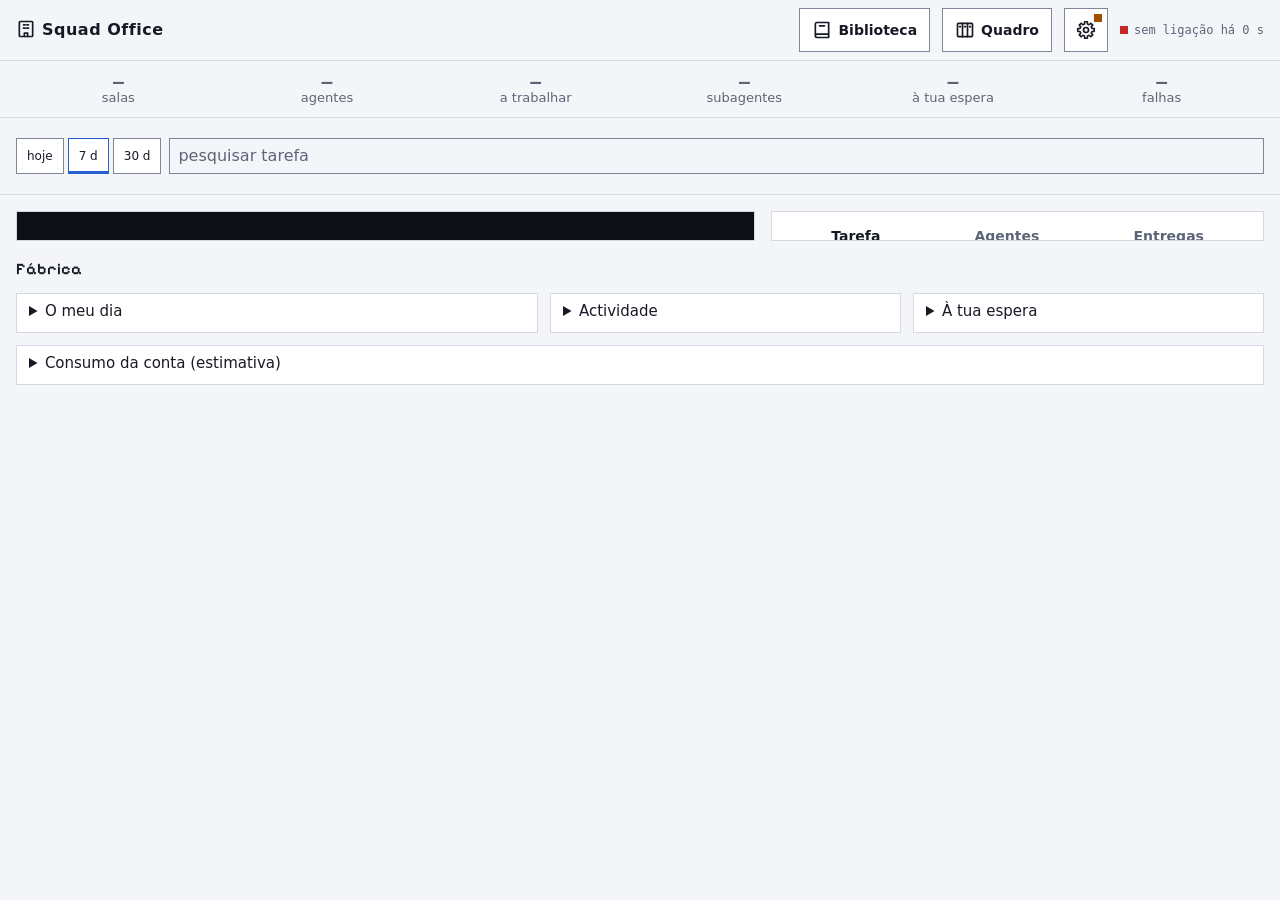
==== commit 9d44d61c: "Lite 0.6.0" ====
--- a/static/index.html
+++ b/static/index.html
@@ -28,6 +28,7 @@
   var temaF = function () { if (temaEscolha === "auto") temaAplicar("auto"); };
   if (temaMq) temaMq.addEventListener ? temaMq.addEventListener("change", temaF) : temaMq.addListener(temaF);
 } catch (e) {}
+try { if (localStorage.getItem("animacoes") === "0") document.documentElement.dataset.anim = "off"; } catch (e) {}
 </script>
 <style>
 :root {
@@ -61,13 +62,22 @@
 </style>
 <link rel="stylesheet" href="office.css">
 <link rel="stylesheet" href="lateral.css">
+<link rel="stylesheet" href="estado.css">
 </head>
 <body>
+<svg hidden style="display:none">
+<symbol id="i-office" viewBox="0 0 24 24" fill="none" stroke="currentColor" stroke-width="2" stroke-linecap="round" stroke-linejoin="round"><rect x="4" y="3" width="16" height="18" rx="1"/><path d="M9 7h2M13 7h2M9 11h2M13 11h2M10 21v-4h4v4"/></symbol>
+<symbol id="i-biblioteca" viewBox="0 0 24 24" fill="none" stroke="currentColor" stroke-width="2" stroke-linecap="round" stroke-linejoin="round"><path d="M4 19V5a2 2 0 0 1 2-2h14v18H6a2 2 0 0 1-2-2zm0 0a2 2 0 0 1 2-2h14M9 7h6"/></symbol>
+<symbol id="i-quadro" viewBox="0 0 24 24" fill="none" stroke="currentColor" stroke-width="2" stroke-linecap="round" stroke-linejoin="round"><rect x="3" y="4" width="18" height="16" rx="1"/><path d="M9 4v16M15 4v16M5.5 8h1M11.5 8h1M17.5 8h1"/></symbol>
+<symbol id="i-definicoes" viewBox="0 0 24 24" fill="none" stroke="currentColor" stroke-width="2" stroke-linecap="round" stroke-linejoin="round"><circle cx="12" cy="12" r="3"/><path d="M10.2 4.8L10.4 2.1L13.6 2.1L13.8 4.8L15.8 5.7L17.8 3.9L20.1 6.2L18.3 8.2L19.2 10.2L21.9 10.4L21.9 13.6L19.2 13.8L18.3 15.8L20.1 17.8L17.8 20.1L15.8 18.3L13.8 19.2L13.6 21.9L10.4 21.9L10.2 19.2L8.2 18.3L6.2 20.1L3.9 17.8L5.7 15.8L4.8 13.8L2.1 13.6L2.1 10.4L4.8 10.2L5.7 8.2L3.9 6.2L6.2 3.9L8.2 5.7z"/></symbol>
+<symbol id="i-conversa" viewBox="0 0 24 24" fill="none" stroke="currentColor" stroke-width="2" stroke-linecap="round" stroke-linejoin="round"><path d="M4 5h16v11H10l-6 4z"/><path d="M8 10.5h.01M12 10.5h.01M16 10.5h.01"/></symbol>
+<symbol id="i-replay" viewBox="0 0 24 24" fill="none" stroke="currentColor" stroke-width="2" stroke-linecap="round" stroke-linejoin="round"><path d="M3 12a9 9 0 1 0 3-6.7L3 8M3 3v5h5"/></symbol>
+</svg>
 <header>
-  <h1>▣ Squad Office</h1>
-  <button id="bib-b" type="button" aria-pressed="false" aria-label="Biblioteca">▤<span class="lg"> Biblioteca</span></button>
-  <button id="quad-b" type="button" aria-pressed="false" aria-label="Quadro">▦<span class="lg"> Quadro</span></button>
-  <button id="def-b" type="button" aria-label="Definições" aria-haspopup="dialog">⚙</button>
+  <h1><svg class="ico" aria-hidden="true" focusable="false"><use href="#i-office"/></svg><span>Squad Office</span></h1>
+  <button id="bib-b" type="button" aria-pressed="false" aria-label="Biblioteca" title="Biblioteca"><svg class="ico" aria-hidden="true" focusable="false"><use href="#i-biblioteca"/></svg><span class="lg">Biblioteca</span></button>
+  <button id="quad-b" type="button" aria-pressed="false" aria-label="Quadro" title="Quadro"><svg class="ico" aria-hidden="true" focusable="false"><use href="#i-quadro"/></svg><span class="lg">Quadro</span></button>
+  <button id="def-b" type="button" aria-label="Definições" title="Definições" aria-haspopup="dialog"><svg class="ico" aria-hidden="true" focusable="false"><use href="#i-definicoes"/></svg></button>
   <div id="live"><i></i><span>a ligar…</span></div>
 </header>
 <p id="aviso" role="status" hidden></p>
@@ -195,7 +205,7 @@
   try { TZ = cfg.fuso ? new Intl.DateTimeFormat("en", { timeZone: cfg.fuso }).resolvedOptions().timeZone : undefined; } catch { TZ = undefined; } // fuso que o browser não conhece: o local
   ROOMS = salasDe(cfg); SQS = Object.keys(ROOMS); SQC = Object.fromEntries(SQS.map((k, i) => [k, SQ_COR[i % SQ_COR.length]]));
   if (roomKey && !ROOMS[roomKey]) roomKey = null;
-  $("header h1").textContent = "▣ " + cfg.marca;
+  $("header h1 span").textContent = cfg.marca;
   $("#aviso").textContent = cfg.aviso ? "Configuração com problemas, a usar o exemplo: " + cfg.aviso : "";
   $("#aviso").hidden = !cfg.aviso;
 }
@@ -206,6 +216,7 @@
     if (!r.ok) throw new Error(r.status);
     aplicarCfg(await r.json());
     paint(false);
+    conversa();
   } catch { setTimeout(lerCfg, 5000); }
 }
 
@@ -386,7 +397,7 @@
 function fly(from, to) {
   const g = document.getElementById("fly");
   const seats = R().seats;
-  if (!g || !seats[from] || !seats[to] || rp || matchMedia("(prefers-reduced-motion: reduce)").matches) return;
+  if (!g || !seats[from] || !seats[to] || rp || matchMedia("(prefers-reduced-motion: reduce)").matches || document.documentElement.dataset.anim === "off") return;
   const [x1, y1] = seats[from].map((v, i) => v + (i ? 4 : 2)), [x2, y2] = seats[to].map((v, i) => v + (i ? 4 : 2));
   const el = document.createElementNS("http://www.w3.org/2000/svg", "g");
   el.innerHTML = `<rect x="0" y="2" width="12" height="9" fill="#ffca28"/><rect x="0" y="0" width="5" height="2" fill="#ffb300"/><rect x="2" y="5" width="8" height="2" fill="#fff8e1"/>`;
@@ -400,7 +411,7 @@
 // confetti curto quando há PR novo (nada com reduced-motion)
 function confetti() {
   const g = document.getElementById("fly");
-  if (!g || rp || matchMedia("(prefers-reduced-motion: reduce)").matches) return;
+  if (!g || rp || matchMedia("(prefers-reduced-motion: reduce)").matches || document.documentElement.dataset.anim === "off") return;
   for (let i = 0; i < 40; i++) {
     const el = document.createElementNS("http://www.w3.org/2000/svg", "rect"), x = 10 + Math.random() * 300, y = -6 - Math.random() * 30;
     el.setAttribute("width", 3); el.setAttribute("height", 2);
@@ -427,7 +438,7 @@
 function renderRooms() {
   setHtml($("#rooms"), Object.entries(ROOMS).map(([k, r]) =>
     `<button aria-pressed="${k === roomKey}" data-room="${k}"><span class="dot ${state.tasks.some((t) => sq(t) === k && t.running) ? "run" : ""}"></span>${esc(r.name)}</button>`).join("")
-    + `<button id="rp-b" aria-pressed="${!!rp}" aria-label="Rever o dia em acelerado">↺<span> Replay</span></button>`);
+    + `<button id="rp-b" aria-pressed="${!!rp}" aria-label="Rever o dia em acelerado" title="Replay"><svg class="ico" aria-hidden="true" focusable="false"><use href="#i-replay"/></svg><span>Replay</span></button>`);
   $("#rp-b").onclick = () => (rpP ||= import("./replay.js")).then((m) => m.abrir(rpApi()), () => { rpP = null; });
   $("#rooms").querySelectorAll("[data-room]").forEach((b) => (b.onclick = () => { if (b.dataset.room === roomKey) return; roomKey = b.dataset.room; selected = null; picked = null; paint(false); }));
 }
@@ -692,7 +703,7 @@
   renderApr();
   fab?.render(state);
   topo?.render(state);
-  lat?.render(state);
+  lat?.render(state, ti);
   renderInfo(ti);
   renderAjuda();
   musicRoom();
@@ -736,6 +747,8 @@
 // enviada daqui para a mesma versão do pedido: aprovar/recusar fecham a decisão até o servidor a dar como recebida
 const aSent = (u, p, d) => (u.sent[d.id]?.sha === p.sha256 ? u.sent[d.id].accao : null);
 const aOpen = (u, p) => p.decisoes.filter((d) => d.aberta && !["aprovar", "recusar"].includes(aSent(u, p, d)));
+// «Aprovar todas» só com 2+ decisões em aberto e nunca num pedido de acções externas (ADR-021: uma a uma)
+const aTodas = (p, n) => n >= 2 && !/^accoes-/.test(p.ficheiro);
 const aTotal = (list) => list.reduce((a, p) => a + aOpen(aUi(aKey(p)), p).length, 0);
 const aVerb = { aprovar: "Aprovar", recusar: "Recusar", comentar: "Enviar comentário em" };
 function aConfirmText(p, c) {
@@ -768,7 +781,7 @@
     + (p.datas ? `<h3>Datas e orçamento</h3><div class="md">${md(p.datas)}</div>` : "")
     + `<div class="btns"><button type="button" data-a="full" data-f="full">Ver o pedido completo</button></div>`
     + p.decisoes.map((d) => aDecHtml(p, u, d)).join("");
-  if (n >= 2) h += `<div class="dec"><div class="btns"><button type="button" class="ok-b" data-a="todas" data-f="todas"${u.busy ? " disabled" : ""}>Aprovar todas (${n})</button></div>`
+  if (aTodas(p, n)) h += `<div class="dec"><div class="btns"><button type="button" class="ok-b" data-a="todas" data-f="todas"${u.busy ? " disabled" : ""}>Aprovar todas (${n})</button></div>`
     + (u.confirm?.id === "*todas" ? aCf(p, u) : "") + `</div>`;
   if (u.busy) h += `<p class="msg sub" role="status">A enviar…</p>`;
   // erro de uma decisão que já não está em aberto (ex.: 409 depois de recarregar) fica no fim do pedido
@@ -809,10 +822,15 @@
     }
     aSync(el);
   });
-}
+  EST?.ligar();
+}
+let EST = null;
+const adS = (e, x) => (EST ? EST.pintar($("#ad-s"), e, x, Date.now()) : ($("#ad-s").textContent = x));
+import("./estado.js").then((m) => { EST = m; if (state) renderApr(); }, () => {});
 async function aprSend(k) {
   const p = aFind(k), u = aUi(k), c = u.confirm;
   if (!p || !c || u.busy) return;
+  if (c.id === "*todas" && !aTodas(p, aOpen(u, p).length)) { u.confirm = null; return renderApr(); }
   const ids = c.id === "*todas" ? aOpen(u, p).map((d) => d.id) : [c.id];
   Object.assign(u, { busy: true, confirm: null, err: null });
   renderApr();
@@ -859,7 +877,7 @@
   if (a === "full") return aprFull(aFind(k));
   if (a === "tog") { u.open = !u.open; aGravarAbertos(); }
   else if (a === "no") { aFocus = { k, f: u.confirm.id === "*todas" ? "todas" : `${u.confirm.accao}:${u.confirm.id}` }; u.confirm = null; }
-  else if (a === "todas") { u.confirm = { accao: "aprovar", id: "*todas", sha: aFind(k)?.sha256 }; u.err = null; aFocus = { k, f: "ok" }; }
+  else if (a === "todas") { const p = aFind(k); if (!p || !aTodas(p, aOpen(u, p).length)) return; u.confirm = { accao: "aprovar", id: "*todas", sha: aFind(k)?.sha256 }; u.err = null; aFocus = { k, f: "ok" }; }
   else { u.confirm = { accao: a, id: b.dataset.id, sha: aFind(k)?.sha256 }; u.err = null; aFocus = { k, f: "ok" }; } // sha: a versão vista ao clicar
   renderApr();
 });
@@ -869,7 +887,7 @@
   if (!p) return;
   const n = ++adSeq;
   $("#ad-h").textContent = p.titulo;
-  $("#ad-s").textContent = "A carregar…";
+  adS("a-processar", "a carregar");
   $("#ad-b").innerHTML = "";
   $("#apr-dlg").showModal();
   try {
@@ -880,7 +898,8 @@
     $("#ad-b").innerHTML = md(d.corpo);
     $("#ad-s").textContent = `${p.fonte} · ${p.ficheiro}` + (d.cortado ? " · pedido longo: só o início" : "");
   } catch (e) {
-    if (n === adSeq) $("#ad-s").textContent = e.message === "404" ? "Este pedido já não está pendente." : "Não foi possível carregar o pedido.";
+    const m = e.message === "404" ? "Este pedido já não está pendente." : "Não foi possível carregar o pedido.";
+    if (n === adSeq) adS("erro", m);
   }
 }
 $("#ad-x").onclick = () => $("#apr-dlg").close();
@@ -898,6 +917,7 @@
     state = next;
     stateEm = Date.now();
     paint(!firstPaint);
+    cvB?.then((m) => m?.pintar(state.conversa));
     // lembra quem estava a trabalhar para animar as passagens seguintes
     prevWorking = Object.fromEntries(state.tasks.map((t) => [t.id, t.working]));
     if (prev) for (const t of state.tasks) {
@@ -906,6 +926,7 @@
       if (newPr(old, t)) confetti();
     }
     alertsTick();
+    if (prev && S) for (const [s, k] of S.sonsDoPoll(prev, next, jg())) tocar(s, k);
     if (jt?.update(prev, next, musicOn && !document.hidden && !!eng).length) eng.jingle(); // um jingle por poll
     firstPaint = false;
     $("#live").className = "";
@@ -1044,9 +1065,10 @@
 addEventListener("hashchange", qRoute);
 
 // ---- «Definições» (lazy)
-let defP = null;
+let defP = null, agP = null;
+const agentes = () => (agP ||= import("./agentes.js")).then((m) => m.abrir({ cfg, getState: () => state }), () => { agP = null; alert("Não foi possível abrir «Squads e agentes»."); });
 $("#def-b").onclick = async () => {
-  try { (await (defP ||= import("./definicoes.js"))).abrir({ esc, cfg, swReady, isIOS, getState: () => state, musica, tema, notif: { estado: notifEstado, alternar: bellToggle },
+  try { (await (defP ||= import("./definicoes.js"))).abrir({ esc, cfg, swReady, isIOS, getState: () => state, musica, tema, agentes, tocar, notif: { estado: notifEstado, alternar: bellToggle },
     repintar: () => { paint(false); qP?.then((m) => m.repintar(), () => {}); } }); }
   catch { defP = null; alert("Não foi possível abrir as definições."); }
 };
@@ -1064,19 +1086,24 @@
   demo: () => !!demo, replay: () => !!rp, getState: () => state, sala: () => roomKey, tarefa: () => selected, picked: () => picked, abrirTarefa: qTarefa,
   repintar: () => paint(false), seguir: (s, id, r) => { sair(); roomKey = s; selected = id; picked = ROOMS[s]?.seats[r] ? r : "general"; paint(false); } }); lat = m; paint(false); }, () => {});
 import("./ambiente.js").then((m) => { amb = m; paint(false); }, () => {});
+import("./som.js").then((m) => { S = m; T = m.criarSom({ ctx: () => actx, agora: Date.now, visivel: () => !document.hidden, prefs: () => m.lerPrefs(lsS()), vibrar: (p) => navigator.vibrate?.(p) }); }, () => {});
 import("./fabrica.js").then((m) => { m.iniciar({ esc, fmtT, fmtNum, fmtUsd, fmtDT, ctx, quem, getState: () => state, sala: () => roomKey || SQS[0],
   ir: (it) => it?.tipo === "aprovacao" && verApr(it.fonte, it.ficheiro) }); fab = m; paint(false); }, () => {});
 });
+
+// ---- sons (som.js): actx da música, nasce no gesto
+let S = null, T = null; const lsS = () => { try { return localStorage; } catch {} }, somOn = () => S?.lerPrefs(lsS()).on, tocar = (e, k) => T?.(e, k), jg = () => musicOn && !!eng;
+["click", "touchend", "keydown"].forEach((n) => addEventListener(n, () => unlock(musicOn || somOn())?.catch(() => {}), true));
 
 // ---- música de fundo (music.js só carrega ao ligar; prefs lidas aqui, regra do readPrefs; o AudioContext nasce no gesto: iOS; controlos no ⚙)
 const pref = (() => { try { const v = localStorage.getItem("musicVol"); return [localStorage.getItem("music") === "1", /^\d{1,3}$/.test(v) && v <= 100 ? +v : 30]; } catch { return [false, 30]; } })();
 let musicOn = pref[0], vol = pref[1], M = null, eng = null, actx = null, jt = null, loadP = null;
 const loadMusic = () => (loadP ||= import("./music.js").then((m) => { M = m; jt = m.createJingleTracker(); return m; },
   () => { loadP = null; musicOn = false; actx?.suspend(); })); // falhou: desliga, o clique seguinte tenta de novo
-function unlock() { if (musicOn) { actx ||= new (window.AudioContext || window.webkitAudioContext)(); return actx.resume(); } } // síncrono, dentro do gesto
+function unlock(on = musicOn) { if (on) { actx ||= new (window.AudioContext || window.webkitAudioContext)(); return actx.resume(); } } // síncrono, dentro do gesto
 function syncMusic() { // depois do load
   if (!M || !actx) return;
-  if (!eng) { if (!musicOn) return actx.suspend(); eng = M.createEngine({ ctx: actx }); }
+  if (!eng) { if (!musicOn) return somOn() || actx.suspend(); eng = M.createEngine({ ctx: actx, manter: somOn }); }
   eng.setVolume(vol);
   if (musicOn) { musicRoom(); eng.start(); if (document.hidden) eng.suspend(); } else eng.stop();
 }
@@ -1095,6 +1122,9 @@
 
 // arranque: a config primeiro (ou as omissões, se falhar), depois as rotas e o estado
 boot.then(lerCfg).then(() => { bibRoute(); qRoute(); tick(); setInterval(tick, 8000); });
+// Conversa (ADR-023): só o botão do cabeçalho (conversa_botao.js, com ela ligada); a Conversa abre na origem própria
+let cvB = null;
+function conversa() { if (cfg.conversa?.ativa === true) cvB ||= import("./conversa_botao.js").then((m) => (m.montar(cfg.conversa, $("#def-b")), m.pintar(state?.conversa), m), () => (cvB = null)); }
 </script>
 </body>
 </html>
--- a/static/office.css
+++ b/static/office.css
@@ -12,12 +12,15 @@
 /* cabeçalho numa linha: marca, Biblioteca, Quadro, ⚙ e «ao vivo»; música, volume, tema e notificações estão no ⚙ */
 header { display: flex; align-items: center; gap: 8px 12px; padding: 8px 16px; border-bottom: 1px solid var(--line); }
 header h1 { font-size: 16px; margin: 0 auto 0 0; letter-spacing: .5px; white-space: nowrap; min-width: 0; overflow: hidden; text-overflow: ellipsis; }
+/* ícones do sprite do index.html (currentColor, 20 px); só o ícone abaixo de 520 px (aria-label e title nos botões) */
+.ico { width: 20px; height: 20px; vertical-align: middle; flex: none; }
+header h1 .ico { margin-right: 6px; vertical-align: -4px; }
 /* Biblioteca e Quadro: contorno; preenchidos só na vista activa */
 #quad-b, #bib-b, #def-b { min-height: 44px; min-width: 44px; padding: 4px 12px; background: var(--panel); color: var(--text); border: 1px solid var(--ctl);
-  font: inherit; font-size: 14px; font-weight: 600; cursor: pointer; }
+  font: inherit; font-size: 14px; font-weight: 600; cursor: pointer; display: inline-flex; align-items: center; justify-content: center; gap: 6px; }
 #quad-b[aria-pressed="true"], #bib-b[aria-pressed="true"] { background: var(--accent); color: var(--on-accent); border-color: var(--accent); }
 #quad-b:focus-visible, #bib-b:focus-visible, #def-b:focus-visible { outline: 2px solid var(--focus); outline-offset: 2px; }
-#def-b { position: relative; padding: 4px 8px; font-size: 18px; font-weight: 400; }
+#def-b { position: relative; padding: 4px 8px; font-weight: 400; }
 /* notificações bloqueadas no browser: ponto --warn no ⚙ (o aviso está lá dentro) */
 #def-b.warn::after { content: ""; position: absolute; top: 5px; right: 5px; width: 8px; height: 8px; background: var(--warn); }
 @media (max-width: 520px) { header { padding: 4px 8px; gap: 6px; } header .lg { display: none; } #quad-b, #bib-b { padding: 4px 8px; } }
--- a/static/lateral.css
+++ b/static/lateral.css
@@ -62,7 +62,22 @@
 .fim { margin-top: 8px; font-size: 13px; overflow-wrap: anywhere; }
 /* botão «Replay» no fim da barra das salas (≥ 44 px); a ≤ 520 px só o ícone «↺» */
 #rooms { align-items: center; }
-#rooms #rp-b { min-height: 44px; min-width: 44px; margin-left: auto; }
+#rooms #rp-b { min-height: 44px; min-width: 44px; margin-left: auto; display: inline-flex; align-items: center; gap: 6px; }
 #rooms #rp-b[aria-pressed="true"] { background: var(--accent); color: var(--on-accent); border-color: var(--accent); }
 #rooms #rp-b:focus-visible { outline: 2px solid var(--focus); outline-offset: 2px; }
 @media (max-width: 520px) { #rooms #rp-b span { display: none; } }
+
+/* faixa «Agora» (agora.js, fase 2 de UX): só a ≤ 900 px, por baixo do escritório; linhas de 44 px com a peça de estado */
+#agora { display: none; }
+@media (max-width: 900px) {
+  #agora { display: block; background: var(--panel); border: 1px solid var(--line); padding: 4px 12px; overflow-wrap: anywhere; min-width: 0; }
+  #agora * { margin: 0; font-size: 15px; }
+  #agora h2 { padding: 6px 0; font-weight: 600; }
+  #agora ul, #agora li { display: block; padding: 0; list-style: none; }
+  #agora button { width: 100%; min-height: 44px; background: none; color: var(--text); border: 0; font: inherit; text-align: left; cursor: pointer; }
+  #agora .estado { margin-right: 8px; white-space: normal; }
+  #agora .ag-p { color: var(--muted); }
+  #agora .vazio { color: var(--muted); padding: 10px 0; }
+  #agora :focus-visible { outline: 2px solid var(--focus); outline-offset: -2px; }
+  #agora [hidden] { display: none; }
+}
--- a/static/estado.css
+++ b/static/estado.css
@@ -0,0 +1,26 @@
+/* movimento (fase 1 de UX, auditoria §7.2): tokens; a 0 com reduced-motion ou data-anim=off */
+:root { --dur-micro: 100ms; --dur-curta: 200ms; --dur-media: 300ms; --dur-longa: 500ms; --dur-pulso: 1600ms; --dur-pontos: 1200ms;
+  --ease-padrao: cubic-bezier(.2, 0, 0, 1); --ease-entrar: cubic-bezier(.05, .7, .1, 1); --ease-sair: cubic-bezier(.3, 0, .8, .15); }
+@media (prefers-reduced-motion: reduce) { :root {--dur-micro:0s;--dur-curta:0s;--dur-media:0s;--dur-longa:0s;--dur-pulso:0s;--dur-pontos:0s} }
+:root[data-anim="off"] {--dur-micro:0s;--dur-curta:0s;--dur-media:0s;--dur-longa:0s;--dur-pulso:0s;--dur-pontos:0s}
+/* CA-32: com reduced-motion ou «Animações» desligado (data-anim=off, posto pelo <head>) nada anima nem transita */
+@media (prefers-reduced-motion: reduce) { *, ::before, ::after { animation: none !important; transition: none !important; } }
+[data-anim="off"] *, [data-anim="off"] ::before, [data-anim="off"] ::after { animation: none !important; transition: none !important; }
+/* estado.js; só pulsam os que acabam em r */
+.estado{display:inline-flex;gap:.4em;white-space:nowrap}
+.estado::before{content:var(--es,"●");color:var(--ec,var(--ok));animation:est-pulso var(--dur-pulso) infinite alternate}
+.estado:not([data-estado$=r])::before{animation:none}
+[data-estado=a-processar]::before{animation:est-pulso var(--dur-pontos) steps(3) infinite alternate}
+[data-estado=a-processar]{--es:"◐";--ec:var(--accent)}
+[data-estado=a-espera]{--es:"◆";--ec:var(--warn)}
+[data-estado=concluido]{--es:"✓"}
+[data-estado=erro]{--es:"✕";--ec:var(--bad)}
+[data-estado=desligado]{--es:"○";--ec:var(--muted)}
+.estado-t{color:var(--muted);font-variant-numeric:tabular-nums}
+.estado-t:empty{display:none}
+@keyframes est-pulso{to{opacity:.45}}
+@keyframes est-entra{from{scale:.8}}
+@keyframes est-abana{20%,60%{translate:-4px}40%,80%{translate:4px}}
+.est-novo,.ok-novo{animation:est-entra var(--dur-curta) var(--ease-entrar)}
+.est-novo[data-estado=erro]{animation-name:est-abana}
+.ok-novo{transform-box:fill-box;transform-origin:center}
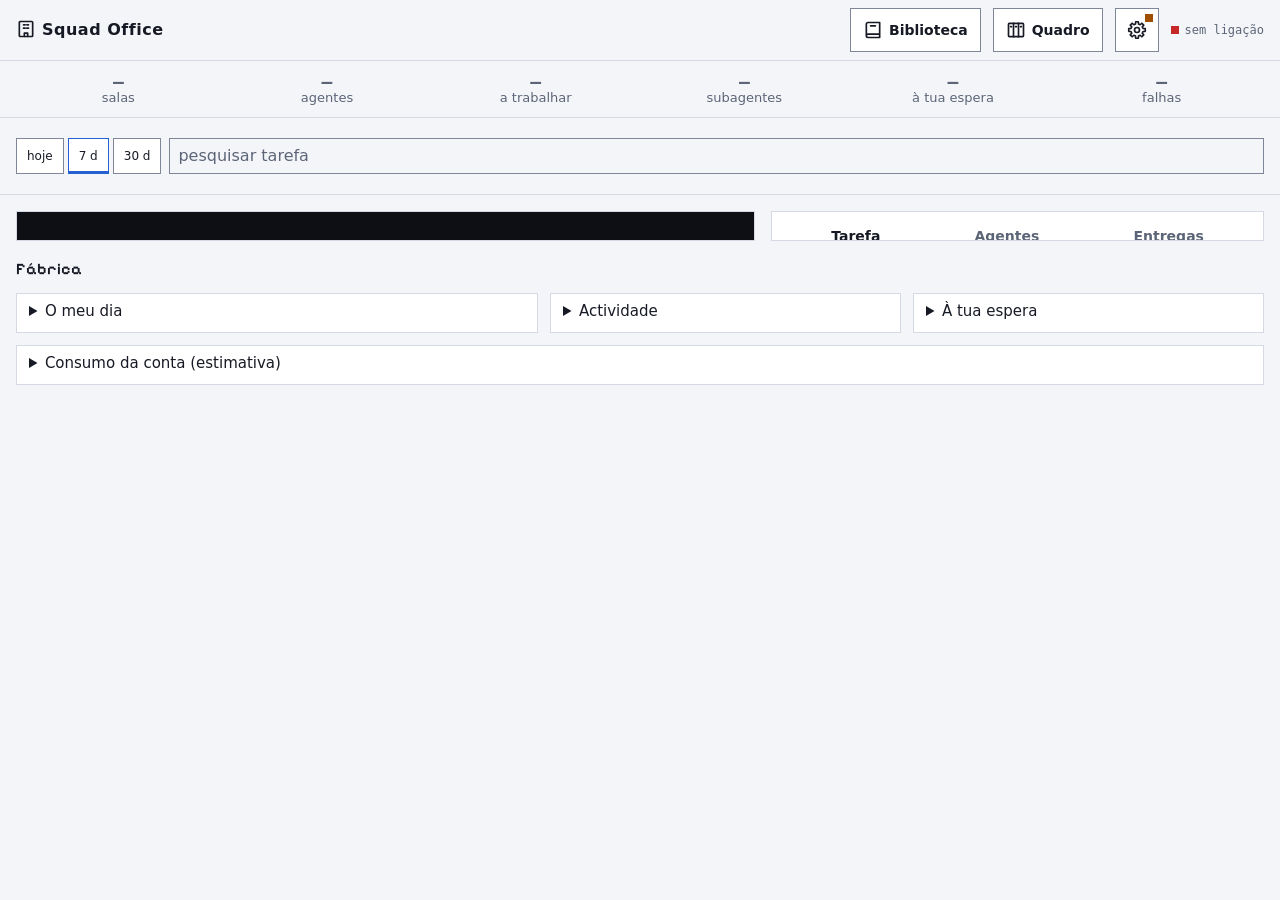
==== commit 98c37868: "Lite 0.6.1" ====
--- a/static/index.html
+++ b/static/index.html
@@ -114,6 +114,7 @@
   <p id="ad-s" class="sub" aria-live="polite" style="margin: 6px 12px 0"></p>
   <div id="ad-b" class="md"></div>
 </dialog>
+<script src="lanca.js"></script>
 <script src="act.js"></script>
 <script>
 "use strict";
@@ -748,24 +749,33 @@
 const aSent = (u, p, d) => (u.sent[d.id]?.sha === p.sha256 ? u.sent[d.id].accao : null);
 const aOpen = (u, p) => p.decisoes.filter((d) => d.aberta && !["aprovar", "recusar"].includes(aSent(u, p, d)));
 // «Aprovar todas» só com 2+ decisões em aberto e nunca num pedido de acções externas (ADR-021: uma a uma)
-const aTodas = (p, n) => n >= 2 && !/^accoes-/.test(p.ficheiro);
+// nem quando uma delas lança uma tarefa (ADR-024: cada lançamento com o seu clique)
+const LZ = globalThis.LANCA;
+const aTodas = (p, n) => n >= 2 && !/^accoes-/.test(p.ficheiro) && !p.decisoes.some((d) => d.aberta && globalThis.LANCA?.lanca(d));
 const aTotal = (list) => list.reduce((a, p) => a + aOpen(aUi(aKey(p)), p).length, 0);
 const aVerb = { aprovar: "Aprovar", recusar: "Recusar", comentar: "Enviar comentário em" };
 function aConfirmText(p, c) {
   if (c.id === "*todas") return `Aprovar todas: ${aOpen(aUi(aKey(p)), p).map((d) => d.id).join(", ")}?`;
   const d = p.decisoes.find((x) => x.id === c.id);
+  if (c.accao === "aprovar" && d && LZ?.lanca(d)) return `Aprovar ${aName(c.id)} e lançar a tarefa ${d.lanca}${d.valor ? " — " + d.valor : ""}?`;
   return `${aVerb[c.accao]} ${aName(c.id)}${c.accao === "aprovar" && d?.valor ? " — " + d.valor : ""}?`;
 }
 const aCf = (p, u) => `<div class="cf" role="group" aria-label="Confirmação"><span>${esc(aConfirmText(p, u.confirm))}</span><div class="btns">`
   + `<button type="button" class="ok-b" data-a="ok" data-f="ok">Confirmar</button><button type="button" data-a="no" data-f="no">Cancelar</button></div></div>`;
 const aErr = (u, id) => (u.err?.id === id ? `<p class="msg s-bad" role="alert">${esc(u.err.msg)}</p>` : "");
+// selo da linha (ADR-024): ícone e texto, nunca só a cor; o nome do brief em texto simples
+function aSelo(d) {
+  const z = LZ ? LZ.selo(d) : { icone: "", texto: "Aprovar só regista", slug: null, classe: "lanca-reg" };
+  return `<p class="lanca ${esc(z.classe)}">${z.icone ? `<span class="lanca-i" aria-hidden="true">${esc(z.icone)}</span> ` : ""}<span>${esc(z.texto)}</span>`
+    + (z.slug ? ` <span class="lanca-s">${esc(z.slug)}</span>` : "") + `</p>`;
+}
 function aDecHtml(p, u, d) {
   const head = d.id === "*" ? "" : `<p><b>${esc(d.id)}</b> ${esc(d.texto)}</p>`, sent = aSent(u, p, d);
-  if (d.feito) return `<div class="dec">${head}<p class="${d.feito === "aprovado" ? "s-run" : "s-bad"}">${d.feito === "aprovado" ? "✓ aprovado" : "✗ recusado"}${d.data ? " · " + esc(d.data) : ""}</p></div>`;
-  if (d.recebido || sent === "aprovar" || sent === "recusar") return `<div class="dec">${head}<p class="s-ok">Recebido · a aplicar</p></div>`;
-  const dis = u.busy ? " disabled" : "", lab = aName(d.id);
-  return `<div class="dec">${head}<textarea data-id="${esc(d.id)}" data-f="n:${esc(d.id)}" maxlength="2000" rows="2" aria-label="${esc(`Observação para ${lab}`)}" placeholder="observação (obrigatória para recusar ou comentar)"></textarea>`
-    + `<div class="btns"><button type="button" class="ok-b" data-a="aprovar" data-id="${esc(d.id)}" data-f="aprovar:${esc(d.id)}"${dis}>${esc(d.valor ? "Aprovar · " + d.valor : "Aprovar")}</button>`
+  if (d.feito) return `<div class="dec">${head}<p class="${d.feito === "aprovado" ? "s-run" : "s-bad"}">${esc(d.feito === "aprovado" ? "✓ " + (LZ ? LZ.aprovado(d) : "Aprovado") : "✗ Recusado")}${d.data ? " · " + esc(d.data) : ""}</p></div>`;
+  if (d.recebido || sent === "aprovar" || sent === "recusar") return `<div class="dec">${head}<p class="s-ok">${esc("Recebido · a aplicar" + (sent !== "recusar" && LZ?.lanca(d) ? " · depois lança a tarefa " + d.lanca : ""))}</p></div>`;
+  const dis = u.busy ? " disabled" : "", lab = aName(d.id), bt = LZ ? LZ.botao(d) : { rotulo: d.valor ? "Aprovar · " + d.valor : "Aprovar", aria: null };
+  return `<div class="dec">${head}${aSelo(d)}<textarea data-id="${esc(d.id)}" data-f="n:${esc(d.id)}" maxlength="2000" rows="2" aria-label="${esc(`Observação para ${lab}`)}" placeholder="observação (obrigatória para recusar ou comentar)"></textarea>`
+    + `<div class="btns"><button type="button" class="ok-b" data-a="aprovar" data-id="${esc(d.id)}" data-f="aprovar:${esc(d.id)}"${bt.aria ? ` aria-label="${esc(bt.aria)}"` : ""}${dis}>${esc(bt.rotulo)}</button>`
     + `<button type="button" class="no-b" data-a="recusar" data-id="${esc(d.id)}" data-f="recusar:${esc(d.id)}" data-nota${dis}>Recusar</button>`
     + `<button type="button" data-a="comentar" data-id="${esc(d.id)}" data-f="comentar:${esc(d.id)}" data-nota${dis}>Comentar</button></div>`
     + `<p class="msg sub" data-hint="${esc(d.id)}">escreve o motivo para recusar ou comentar</p>`
--- a/static/office.css
+++ b/static/office.css
@@ -188,6 +188,13 @@
 .apr-b > h3 { font-size: 13px; color: var(--muted); margin: 10px 0 2px; }
 .dec { border-top: 1px solid var(--line); margin-top: 10px; padding-top: 8px; overflow-wrap: anywhere; }
 .dec p { margin: 0 0 6px; }
+/* ADR-024: o selo diz por palavras e ícone se aprovar lança uma tarefa (nunca só pela cor) */
+.dec .lanca { display: flex; flex-wrap: wrap; align-items: center; gap: 4px 6px; margin: 4px 0 8px; font-size: 13px; }
+.dec .lanca-on { padding: 6px 10px; border: 2px solid var(--accent); background: var(--panel); font-weight: 600; font-size: 14px; }
+.dec .lanca-off { padding: 4px 10px; border: 1px dashed var(--ctl); color: var(--text); }
+.dec .lanca-reg { color: var(--muted); }
+.dec .lanca-i { font-size: 15px; }
+.dec .lanca-s { font-family: var(--mono); font-weight: 400; overflow-wrap: anywhere; }
 .dec textarea { display: block; width: 100%; min-height: 64px; background: var(--bg); color: var(--text); border: 1px solid var(--ctl);
   padding: 6px 8px; font: inherit; font-size: 16px; resize: vertical; }
 .apr .btns { gap: 6px; margin-top: 6px; }
